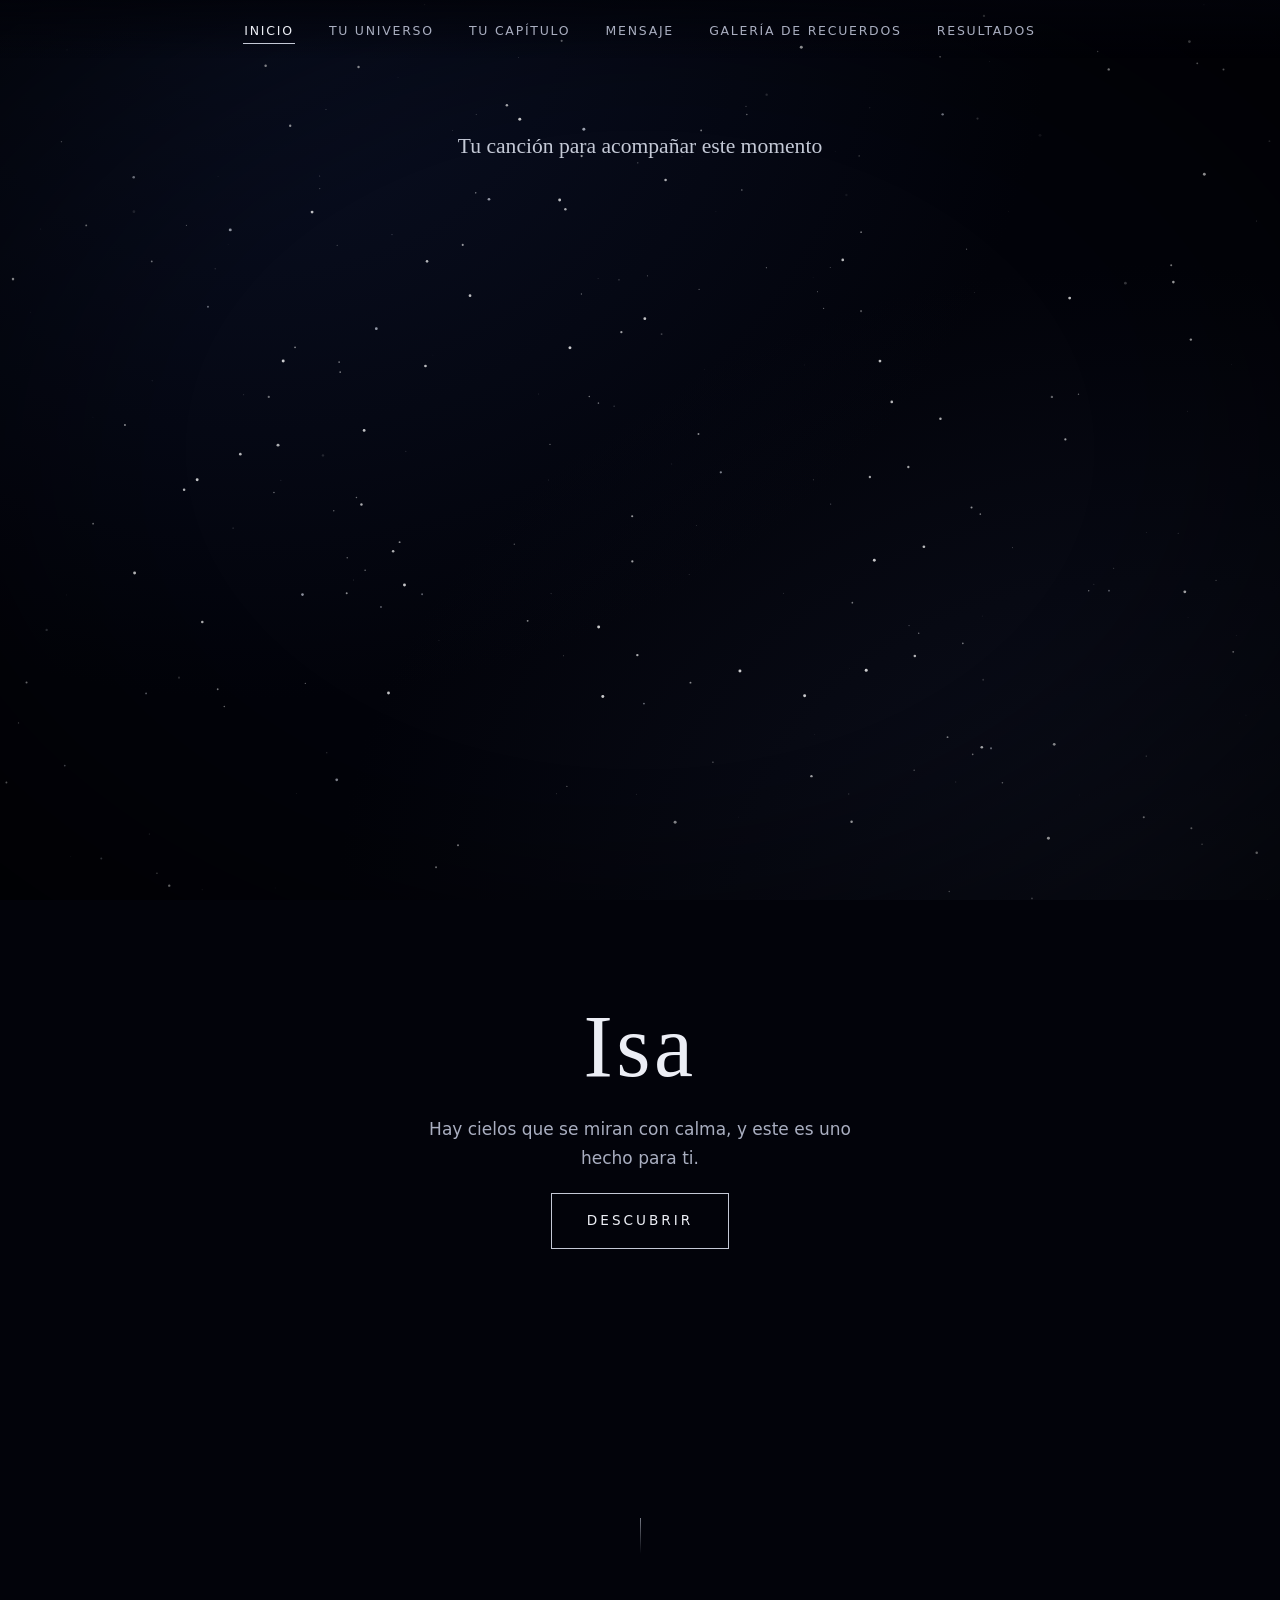
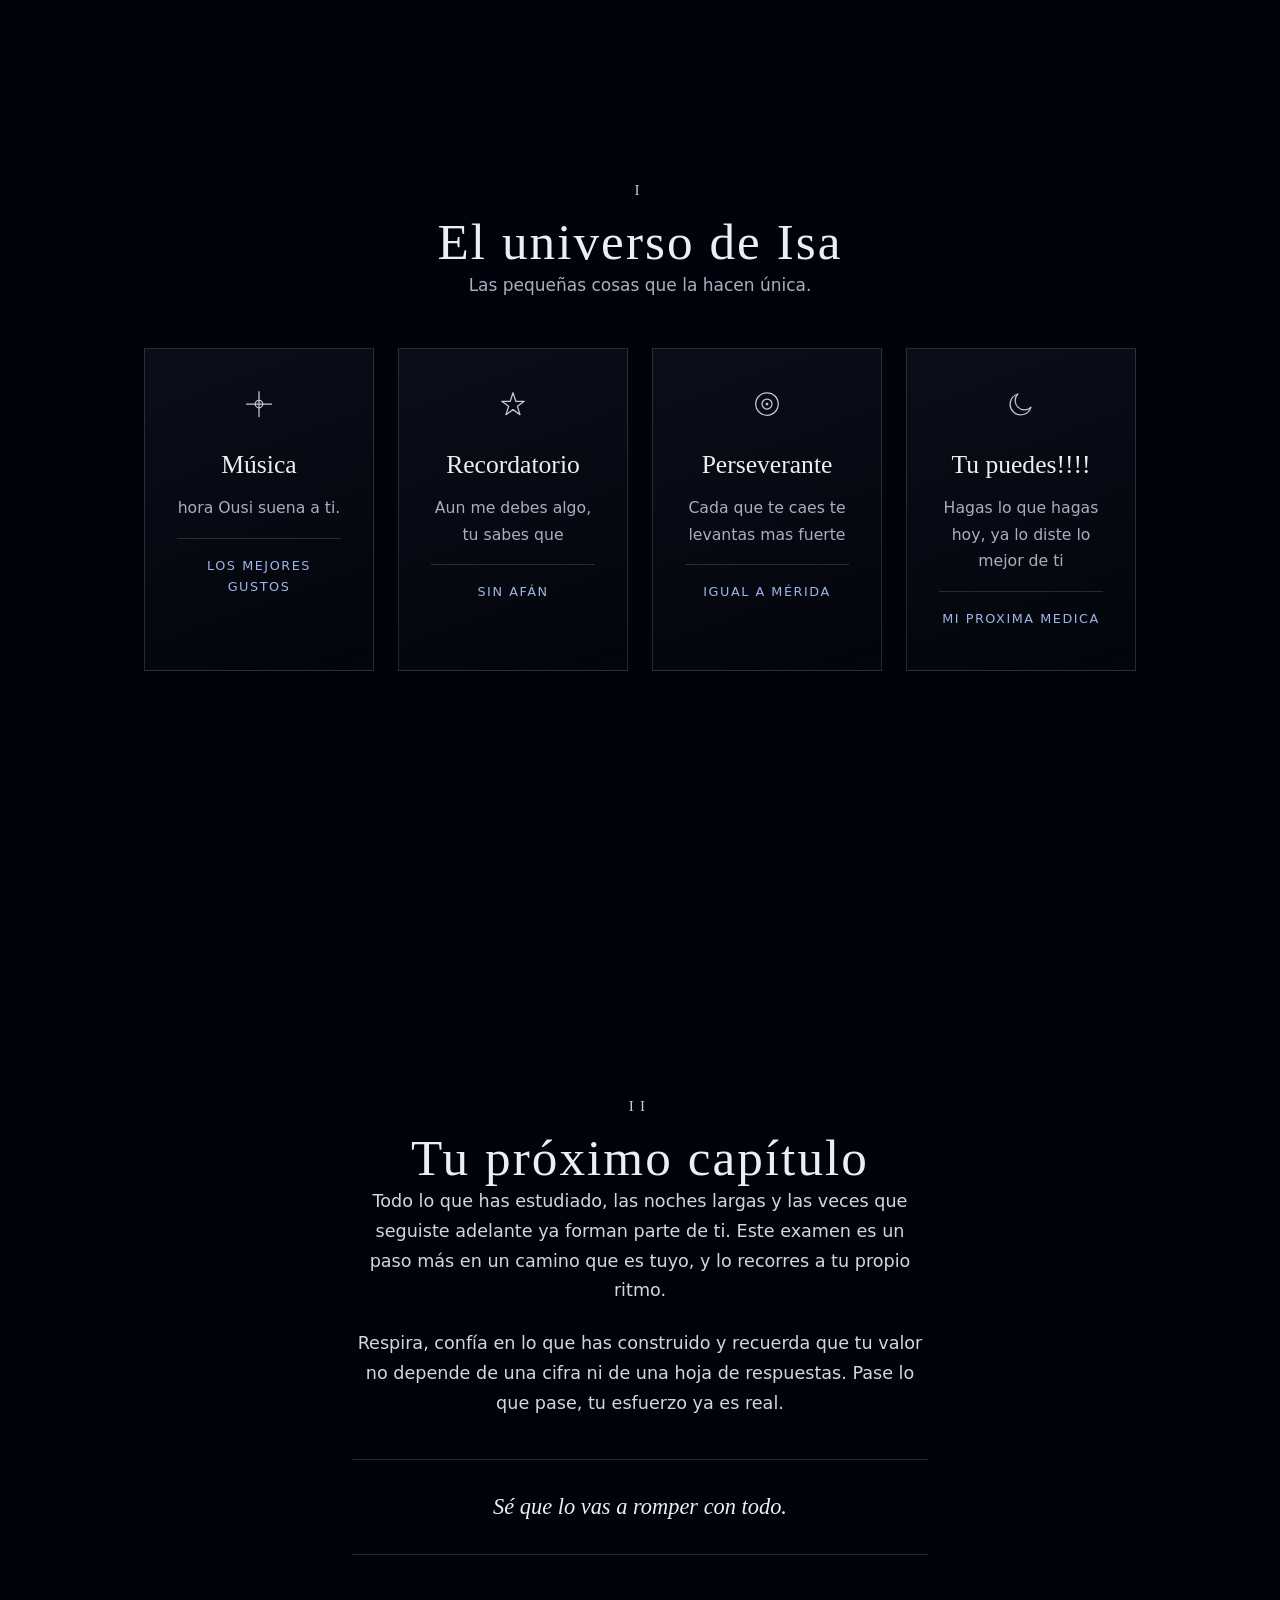
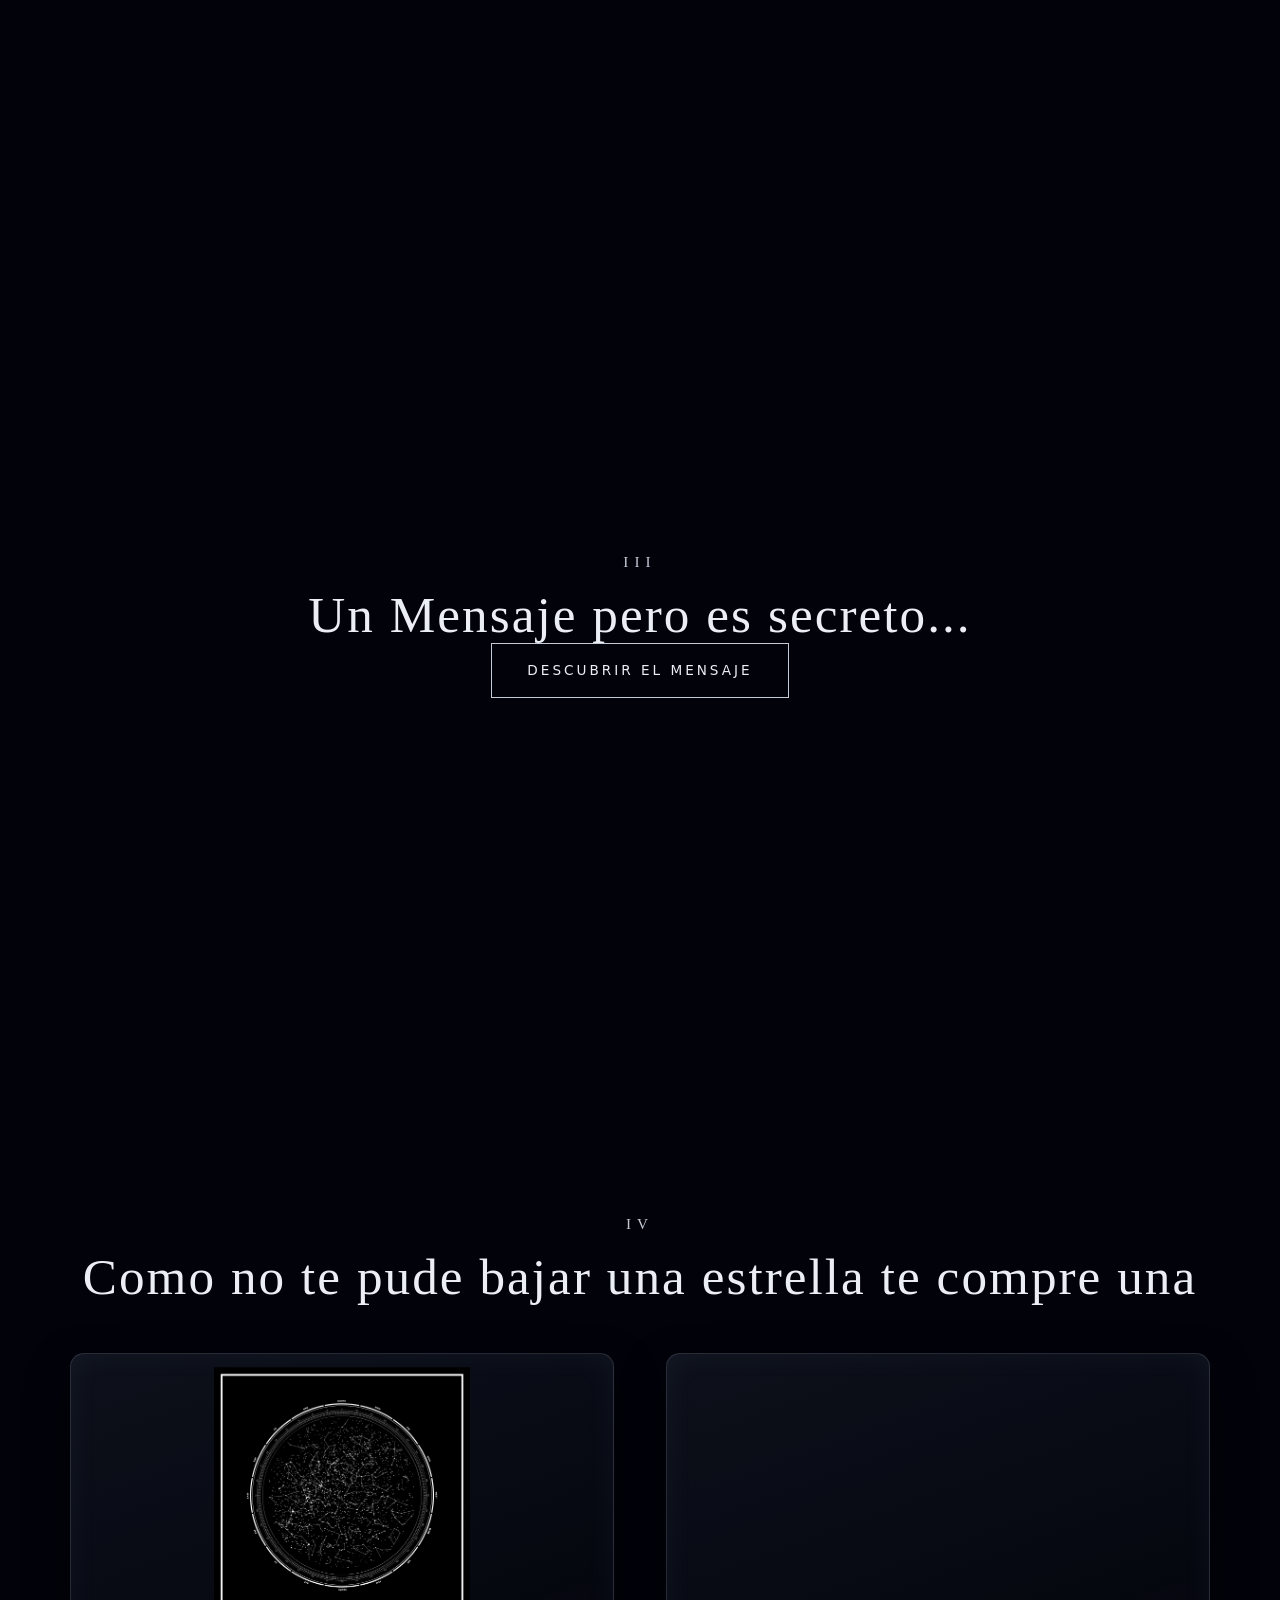
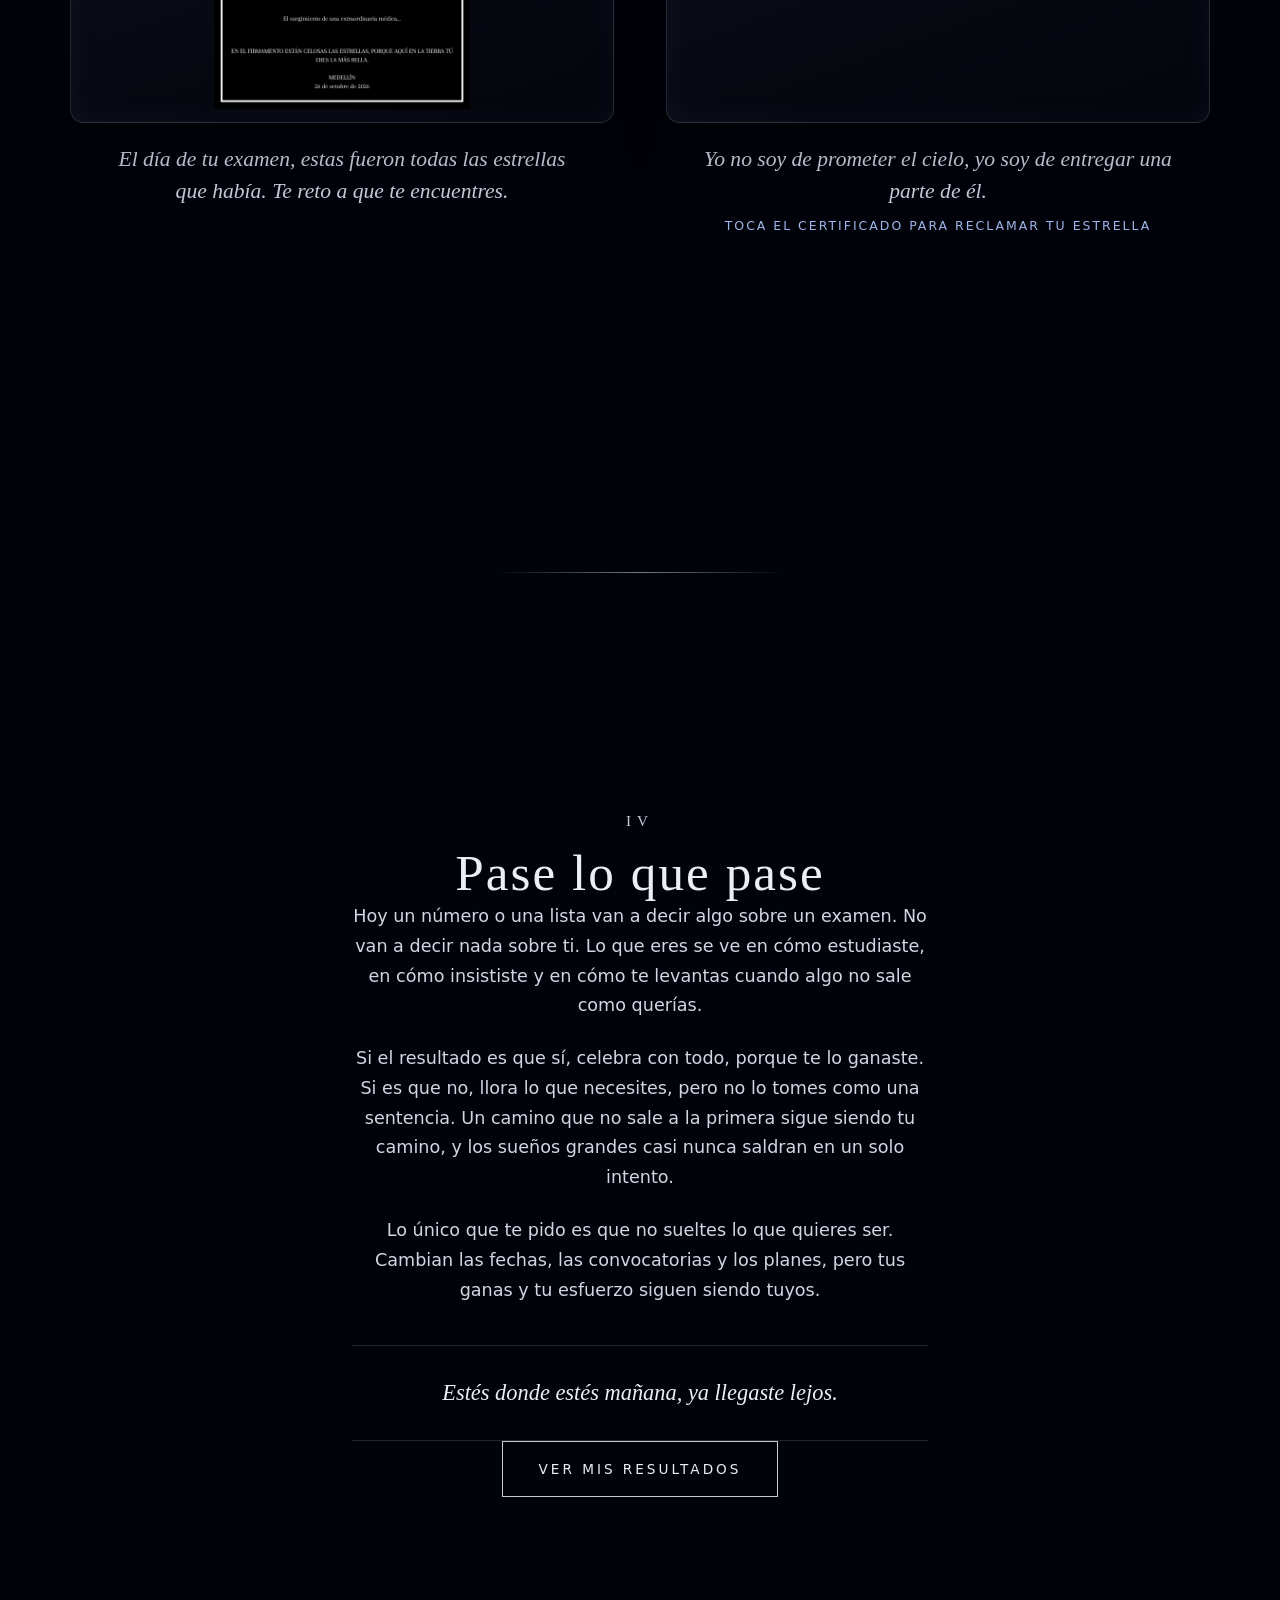
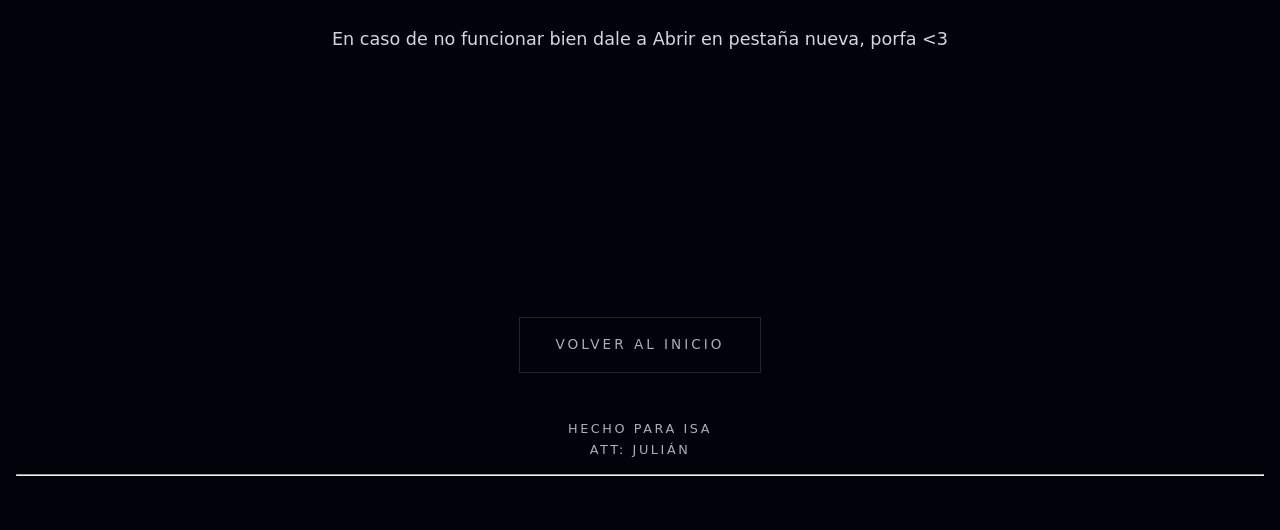
==== Isa Web/index.html @ f88e4ce5 "Fix formatting of meta description tag in index.html" ====
<!DOCTYPE html>
<html lang="es">
<head>
  <meta charset="UTF-8">
  <meta name="viewport" content="width=device-width, initial-scale=1, viewport-fit=cover">
  <meta name="theme-color" content="#03040a">
  <title>Para Isa</title>
  <meta name="description" content="Un pequeño detalle para Isa.">  
  <link rel="preload" as="image" href="isa-artwork.png">
  <link rel="stylesheet" href="styles.css">
</head>
<body class="is-loading">   
  <canvas id="starfield" class="starfield" aria-hidden="true"></canvas>
  <div class="vignette" aria-hidden="true"></div>

  <a class="skip-link" href="#universo">Saltar al contenido</a>

  <nav class="site-nav" aria-label="Secciones">
    <button type="button" class="nav-toggle" id="nav-toggle"
            aria-expanded="false" aria-controls="nav-menu"
            aria-label="Abrir menú de navegación">
      <span class="nav-toggle__bar"></span>
      <span class="nav-toggle__bar"></span>
      <span class="nav-toggle__bar"></span>
    </button>

    <ul class="site-nav__menu" id="nav-menu">
      <li><a href="#inicio">Inicio</a></li>
      <li><a href="#universo">Tu universo</a></li>
      <li><a href="#capitulo">Tu capítulo</a></li>
      <li><a href="#final">Mensaje</a></li>
      <li><a href="#galeria">Galería de Recuerdos</a></li>
      <li><a href="#zona-resultados">Resultados</a></li>
    </ul>
  </nav>

  <main>

    <!-- INICIO = MÚSICA + PORTADA (mismo contenedor para igualar el espacio) -->
    <div class="intro" id="inicio">

      <!-- MÚSICA -->
      <section id="cancion" class="section section--song" aria-labelledby="titulo-cancion">
        <div class="song reveal">
          <h2 id="titulo-cancion" class="song__title">Tu canción para acompañar este momento</h2>
        <iframe data-testid="embed-iframe" style="border-radius:12px" src="https://open.spotify.com/embed/track/03V0FZwKTJhXeW2zVNkyP7?utm_source=generator&theme=0&si=66fdec3d3ea743a2" width="100%" height="352" frameBorder="0" allowfullscreen="" allow="autoplay; clipboard-write; encrypted-media; fullscreen; picture-in-picture" loading="lazy"></iframe>
          <!-- Para cambiar: buscar la canción en Spotify, insertar pista y reemplazar la línea de arriba -->
        </div>
      </section>

      <!-- SECCIÓN 1: PORTADA -->
      <section id="portada" class="section section--cover" aria-labelledby="titulo-portada">
        <div class="cover__inner">
          <h1 id="titulo-portada" class="title reveal" style="--delay:.15s">Isa</h1>
          <p class="lead reveal" style="--delay:.3s">Hay cielos que se miran con calma, y este es uno hecho para ti.</p>
          <button type="button" class="btn btn--primary reveal" style="--delay:.45s" data-scroll-to="#universo">Descubrir</button>
        </div>
        <span class="scroll-hint" aria-hidden="true"></span>
      </section>

    </div><!-- /intro -->

    <!-- SECCIÓN 2: EL UNIVERSO DE ISA (Las flash card con mensajitos) -->
    <section id="universo" class="section" aria-labelledby="titulo-universo">
      <header class="section__header reveal">
        <p class="eyebrow">I</p>
        <h2 id="titulo-universo" class="title title--section">El universo de Isa</h2>
        <p class="lead">Las pequeñas cosas que la hacen única.</p>
      </header>

      <div class="cards">
        <article class="card reveal">
          <svg class="card__icon" viewBox="0 0 24 24" aria-hidden="true"><path d="M12 2v20M2 12h20" /><circle cx="12" cy="12" r="3"/></svg>
          <h3 class="card__title">Música</h3>
          <p class="card__text">hora Ousi suena a ti.</p>
          <p class="card__ref">Los mejores gustos</p>
        </article>
        <article class="card reveal" style="--delay:.1s">
          <svg class="card__icon" viewBox="0 0 24 24" aria-hidden="true"><path d="M12 3l2.2 6.8H21l-5.5 4 2.1 6.7L12 16.5 6.4 20.5l2.1-6.7L3 9.8h6.8z"/></svg>
          <h3 class="card__title">Recordatorio</h3>
          <p class="card__text">Aun me debes algo, tu sabes que </p>
          <p class="card__ref">Sin afán</p>
        </article>
        <article class="card reveal" style="--delay:.2s">
          <svg class="card__icon" viewBox="0 0 24 24" aria-hidden="true"><circle cx="12" cy="12" r="9"/><circle cx="12" cy="12" r="4"/><circle cx="12" cy="12" r=".6"/></svg>
          <h3 class="card__title">Perseverante</h3>
          <p class="card__text">Cada que te caes te levantas mas fuerte</p>
          <p class="card__ref">Igual a Mérida</p>
        </article>
        <article class="card reveal" style="--delay:.3s">
          <svg class="card__icon" viewBox="0 0 24 24" aria-hidden="true"><path d="M20 14.5A8.5 8.5 0 1 1 9.5 4a7 7 0 0 0 10.5 10.5z"/></svg>
          <h3 class="card__title">Tu puedes!!!!</h3>
          <p class="card__text">Hagas lo que hagas hoy, ya lo diste lo mejor de ti</p>
          <p class="card__ref">Mi proxima medica</p>
        </article>
      </div>
    </section>

    <!-- SECCIÓN 3: TU PRÓXIMO CAPÍTULO (Mensajes motivacionales) -->
    <section id="capitulo" class="section" aria-labelledby="titulo-capitulo">
      <div class="chapter">
        <p class="eyebrow reveal">II</p>
        <h2 id="titulo-capitulo" class="title title--section reveal">Tu próximo capítulo</h2>
        <p class="prose reveal">Todo lo que has estudiado, las noches largas y las veces que seguiste adelante ya forman parte de ti. Este examen es un paso más en un camino que es tuyo, y lo recorres a tu propio ritmo.</p>
        <p class="prose reveal">Respira, confía en lo que has construido y recuerda que tu valor no depende de una cifra ni de una hoja de respuestas. Pase lo que pase, tu esfuerzo ya es real.</p>
        <blockquote class="dedication reveal">
          <p>Sé que lo vas a romper con todo.</p>
        </blockquote>
      </div>
    </section>

    <!-- SECCIÓN 4: MENSAJE FINAL (Parte secreta. SOLO AL FINAL) -->
    <section id="final" class="section section--final" aria-labelledby="titulo-final">
      <p class="eyebrow reveal">III</p>
      <h2 id="titulo-final" class="title title--section reveal">Un Mensaje pero es secreto...</h2>

      <button type="button" class="btn btn--primary reveal" id="reveal-btn" aria-expanded="false" aria-controls="final-message">Descubrir el mensaje</button>

      <div id="final-message" class="final-message" role="region" aria-live="polite">
        <div class="final-message__inner">
          <svg class="constellation" viewBox="0 0 200 80" aria-hidden="true"> <!-- Animacion -->
            <polyline points="10,60 50,30 95,45 140,15 190,35" />
            <circle cx="10" cy="60" r="2.2"/><circle cx="50" cy="30" r="2.6"/><circle cx="95" cy="45" r="2"/><circle cx="140" cy="15" r="3"/><circle cx="190" cy="35" r="2.2"/>
          </svg>
          <p class="final-message__text">Confío en ti, hoy y siempre. Ve con calma: el cielo estará aquí cuando regreses.</p>
          <p class="final-message__dedication">Siempre recuerda que Algun día seras mia...</p>

          <!-- BOTÓN DEL CANDADO / PDF -->
          <div class="secret-pdf">
            <button type="button" class="btn btn--glass" id="open-lock">Este sí es el verdadero secreto</button>
          </div>
        </div>
      </div>
    </section>

    <!-- CANDADO DE CORAZÓN -->
<dialog
  class="results-modal lock-modal"
  id="lock-modal"
  aria-labelledby="lock-title"
>
  <div class="results-modal__bar lock-header">
    <p class="lock-title" id="lock-title">
      El día de nuestra primera conversación
      <span>(WhatsApp)</span>
    </p>

    <button
      class="btn btn--ghost"
      type="button"
      id="lock-close"
    >
      Cerrar
    </button>
  </div>

  <form class="lock-body" id="heart-lock-form" novalidate>
    <div class="lock-stage" id="lock-stage">

      <!-- Grillete: sus extremos quedan detrás del corazón -->
      <svg
        class="lock-shackle"
        viewBox="0 -60 200 250"
        aria-hidden="true"
      >
        <defs>
          <linearGradient
            id="shackleGrad"
            x1="0" y1="0"
            x2="1" y2="1"
          >
            <stop offset="0" stop-color="#ffffff"/>
            <stop offset=".5" stop-color="#c4c9d6"/>
            <stop offset="1" stop-color="#8e96ad"/>
          </linearGradient>
        </defs>

     <g class="lock-shackle-motion">
  <path
    fill="none"
    stroke="url(#shackleGrad)"
    stroke-width="9"
    stroke-linecap="round"
    d="M72 14 V-8 a28 28 0 0 1 56 0 V14"
  />

  <path
    fill="none"
    stroke="#ffffff"
    stroke-opacity=".55"
    stroke-width="2"
    stroke-linecap="round"
    d="M76 9 V-8 a24 24 0 0 1 24 -24"
  />
</g>

      <div class="heart-glass"></div>

      <svg
        class="heart-outline"
        viewBox="0 0 200 170"
        aria-hidden="true"
      >
        <defs>
          <linearGradient
            id="heartRim"
            x1="0" y1="0"
            x2="1" y2="1"
          >
            <stop offset="0" stop-color="#fff" stop-opacity=".95"/>
            <stop offset=".45" stop-color="#fff" stop-opacity=".15"/>
            <stop offset=".6" stop-color="#9fb4e8" stop-opacity=".2"/>
            <stop offset="1" stop-color="#fff" stop-opacity=".7"/>
          </linearGradient>
        </defs>

        <path
          d="M100 164 C40 118 6 88 6 56 C6 28 28 8 54 8 C74 8 91 19 100 36 C109 19 126 8 146 8 C172 8 194 28 194 56 C194 88 160 118 100 164Z"
          fill="none"
          stroke="url(#heartRim)"
          stroke-width="1.8"
        />

        <path
          d="M20 50 C20 32 34 20 52 19"
          fill="none"
          stroke="#fff"
          stroke-opacity=".7"
          stroke-width="3"
          stroke-linecap="round"
        />

        <path
          d="M160 100 C148 116 132 130 112 148"
          fill="none"
          stroke="#fff"
          stroke-opacity=".3"
          stroke-width="2"
          stroke-linecap="round"
        />
      </svg>

      <!-- Casillas de la clave dentro del corazón -->
      <div
        class="heart-code"
        id="heart-code"
        role="group"
        aria-label="Clave de cuatro dígitos"
      >
        <input
          type="text"
          inputmode="numeric"
          maxlength="1"
          pattern="[0-9]"
          aria-label="Primer dígito"
          autocomplete="off"
        >
        <input
          type="text"
          inputmode="numeric"
          maxlength="1"
          pattern="[0-9]"
          aria-label="Segundo dígito"
          autocomplete="off"
        >
        <input
          type="text"
          inputmode="numeric"
          maxlength="1"
          pattern="[0-9]"
          aria-label="Tercer dígito"
          autocomplete="off"
        >
        <input
          type="text"
          inputmode="numeric"
          maxlength="1"
          pattern="[0-9]"
          aria-label="Cuarto dígito"
          autocomplete="off"
        >
      </div>
    </div>

    <p
      class="lock-status"
      id="lock-status"
      role="status"
      aria-live="polite"
    >
      Escribe la clave para descubrir el secreto.
    </p>

    <button
      class="btn btn--glass"
      type="submit"
      id="heart-download-button"
    >
      Descargar PDF
    </button>

   <!-- Colocar PDfs -->

    <a
      id="lock-download"
      href="Cincuenta sombras de Grey.pdf"
      download="Cincuenta sombras de Grey.pdf"
      hidden
    ></a>
  </form>
</dialog>

    <!-- SECCIÓN 5: GALERÍA DE RECUERDOS -->
    <section id="galeria" class="section section--galeria" aria-labelledby="titulo-galeria">
      <p class="eyebrow reveal">IV</p>
      <h2 id="titulo-galeria" class="title title--section reveal">
        Como no te pude bajar una estrella te compre una
      </h2>

      <div class="galeria-recuerdos reveal">

        <!-- Mapa estelar, Medellín 26 de Octubre de 2026 -->
        <figure class="recuerdo recuerdo--mapa">
          <div class="recuerdo__marco">
            <img
              class="recuerdo__img recuerdo__img--mapa"
              src="isa-artwork.png"
              width="2060"
              height="1442"
              alt="Mapa estelar para Isa: el cielo de Medellín el 26 de octubre de 2026"
              decoding="async"
            >
          </div>

          <figcaption class="recuerdo__texto">
            El día de tu examen, estas fueron todas las estrellas que había.
            Te reto a que te encuentres.
          </figcaption>
        </figure>

        <!-- Certificado Estelar (Bela Lopez) -->
        <figure class="recuerdo recuerdo--certificado">
          <a
            class="recuerdo__enlace"
            href="https://www.staracle.com/createAccount/claimYourStar.php"
            target="_blank"
            rel="noopener noreferrer"
            aria-label="Abrir el certificado estelar en Staracle"
          >
            <div class="recuerdo__marco">
              <img
                class="recuerdo__img recuerdo__img--certificado"
                src="Certificado Estelar.png"
                width="1800"
                height="1200"
                alt="Certificado Estelar para Bela Lopez. Toca para abrirlo en Staracle"
                decoding="async"
              >
            </div>
          </a>

          <figcaption class="recuerdo__texto">
            Yo no soy de prometer el cielo,
            yo soy de entregar una parte de él.
            <span class="recuerdo__accion">Toca el certificado para reclamar tu estrella</span>
          </figcaption>
        </figure>

      </div><!-- /galeria-recuerdos -->
    </section>

    <!-- SECCIÓN 6: RESULTADOS -->

    <!-- Temporizador, Ni siquiera mirar (no mover por nada en este mundo) -->

    <div id="zona-resultados" class="section">

      <div class="countdown reveal" id="countdown" role="timer" aria-live="off">
        <p class="eyebrow">V</p>
        <h2 class="title title--section">Aún no es tiempo...</h2>
        <p class="prose">Esta parte se abre el 11 de noviembre a las 12:00 a. m.</p>
        <div class="countdown__grid">
          <div><span id="cd-d">--</span><small>días</small></div>
          <div><span id="cd-h">--</span><small>horas</small></div>
          <div><span id="cd-m">--</span><small>min</small></div>
          <div><span id="cd-s">--</span><small>seg</small></div>
        </div>
      </div>

      <div id="bloque-resultados" hidden>

        <!-- Carta -->
        <section id="resultados" class="section" aria-labelledby="titulo-resultados">
          <div class="chapter">
            <p class="eyebrow reveal">IV</p>
            <h2 id="titulo-resultados" class="title title--section reveal">Pase lo que pase</h2>

            <p class="prose reveal">Hoy un número o una lista van a decir algo sobre un examen. No van a decir nada sobre ti. Lo que eres se ve en cómo estudiaste, en cómo insististe y en cómo te levantas cuando algo no sale como querías.</p>
            <p class="prose reveal">Si el resultado es que sí, celebra con todo, porque te lo ganaste. Si es que no, llora lo que necesites, pero no lo tomes como una sentencia. Un camino que no sale a la primera sigue siendo tu camino, y los sueños grandes casi nunca saldran en un solo intento.</p>
            <p class="prose reveal">Lo único que te pido es que no sueltes lo que quieres ser. Cambian las fechas, las convocatorias y los planes, pero tus ganas y tu esfuerzo siguen siendo tuyos.</p>

            <blockquote class="dedication reveal">
              <p>Estés donde estés mañana, ya llegaste lejos.</p>
            </blockquote>

            <!-- BOTON, No mover ni por el HPTA -->

            <button class="btn reveal" type="button" id="open-results">Ver mis resultados</button>

            <dialog class="results-modal" id="results-modal" aria-label="Resultados de admisión UdeA">
              <div class="results-modal__bar">
                <a class="btn btn--ghost" href="https://resultados.udea.edu.co/" target="_blank" rel="noopener noreferrer">Abrir en pestaña nueva</a>
                <button class="btn btn--ghost" type="button" id="close-results">Cerrar</button>
              </div>
              <iframe id="results-frame" title="Resultados de admisión UdeA" referrerpolicy="no-referrer"></iframe>
            </dialog>
          </div>
        </section>

        <div style="display: flex; justify-content: center;">
          <p class="prose reveal">En caso de no funcionar bien dale a Abrir en pestaña nueva, porfa &lt;3 </p>
        </div>

      </div><!-- /bloque-resultados -->
    </div><!-- /zona-resultados -->

    <!-- BOTON FINAL -->
    <div class="volver-inicio">
      <button
        type="button"
        class="btn btn--ghost btn--centrado reveal"
        data-scroll-to="#inicio"
      >
        Volver al inicio
      </button>
    </div>

  </main>

  <!-- Footer -->
  <footer class="site-footer">
    <p>Hecho para Isa <br> ATT: Julián </p>
    <hr>
  </footer>

    </div>
  </dialog>

  <script src="script.js"></script>
</body>
</html>
---- Isa Web/styles.css ----
:root {
  --bg: #02030a;
  --night: #0a1024;
  --slate: #141824;
  --text: #eceef5;
  --muted: #a9aec0;
  --silver: #c4c9d6;  
  --line: rgba(196, 201, 214, .18);
  --accent: #9fb4e8;
  --serif: "Cormorant Garamond", "Playfair Display", Georgia, "Times New Roman", serif;
  --sans: system-ui, -apple-system, "Segoe UI", Roboto, Helvetica, Arial, sans-serif;
  --ease: cubic-bezier(.22, .61, .36, 1);
}

*, *::before, *::after { box-sizing: border-box; }

html { scroll-behavior: smooth; -webkit-text-size-adjust: 100%; }

body {
  margin: 0;
  min-height: 100vh;
  background:
    radial-gradient(ellipse at 20% 0%, var(--night) 0%, transparent 55%),
    radial-gradient(ellipse at 90% 100%, #0c0f1c 0%, transparent 50%),
    var(--bg);
  background-attachment: fixed;
  color: var(--text);
  font-family: var(--sans);
  font-size: 1.0625rem;
  line-height: 1.7;
  overflow-x: hidden;
}

img, svg, iframe { max-width: 100%; }

.starfield {
  position: fixed;
  inset: 0;
  width: 100%;
  height: 100%;
  z-index: 0;
  pointer-events: none;
  opacity: 0;
  transition: opacity 2.5s var(--ease);
}
body.is-ready .starfield { opacity: 1; }

.vignette {
  position: fixed;
  inset: 0;
  z-index: 0;
  pointer-events: none;
  background: radial-gradient(ellipse at center, transparent 50%, rgba(0, 0, 0, .55) 100%);
}

main, .site-nav, .site-footer { position: relative; z-index: 1; }

.skip-link {
  position: absolute;
  left: 1rem;
  top: -4rem;
  z-index: 10;
  background: var(--text);
  color: var(--bg);
  padding: .6rem 1rem;
  border-radius: 4px;
}
.skip-link:focus { top: 1rem; }

/* Navegación */
.site-nav {
  position: fixed;
  top: 0; left: 0; right: 0;
  z-index: 5;
  padding: .9rem 1rem;
  background: linear-gradient(to bottom, rgba(2, 3, 10, .85), transparent);
}
.site-nav ul {
  list-style: none;
  margin: 0; padding: 0;
  display: flex;
  justify-content: center;
  gap: 1.1rem;
  flex-wrap: wrap;
}
.site-nav a {
  color: var(--muted);
  text-decoration: none;
  font-size: .78rem;
  letter-spacing: .14em;
  text-transform: uppercase;
  padding: .35rem .1rem;
  border-bottom: 1px solid transparent;
  transition: color .4s var(--ease), border-color .4s var(--ease);
}
.site-nav a:hover, .site-nav a.is-active { color: var(--text); border-color: var(--silver); }

a:focus-visible, button:focus-visible {
  outline: 2px solid var(--accent);
  outline-offset: 4px;
  border-radius: 2px;
}

/* Secciones */
.section {
  min-height: 100vh;
  padding: 6.5rem 1.5rem;
  display: flex;
  flex-direction: column;
  align-items: center;
  justify-content: center;
  text-align: center;
  position: relative;
}
.section--cover { min-height: 100svh; padding-top: 4.5rem; padding-bottom: 3rem; }
.cover__inner {
  display: flex;
  flex-direction: column;
  align-items: center;
  gap: 1.25rem;
  width: 100%;
  max-width: 34rem;
}
.section--song { min-height: auto; padding-top: 3rem; padding-bottom: 5rem; }

/* Tipografía */
.title {
  font-family: var(--serif);
  font-weight: 400;
  letter-spacing: .04em;
  line-height: 1.1;
  margin: 0;
  font-size: clamp(3rem, 14vw, 5.5rem);
}
.title--section { font-size: clamp(2rem, 8vw, 3.2rem); }
.lead { color: var(--muted); max-width: 28rem; margin: 0; }
.eyebrow {
  font-family: var(--serif);
  color: var(--silver);
  letter-spacing: .4em;
  margin: 0 0 .75rem;
  font-size: .95rem;
}
.section__header { margin-bottom: 3rem; }

/* Arte SVG */
.isa-artwork {
  width: 100%;
  max-width: min(100%, 22rem);
  margin: 0 auto;
  display: flex;
  justify-content: center;
}
.isa-artwork__img {
  display: block;
  width: 100%;
  height: auto;
  max-height: 42svh;
  object-fit: contain;
}
.isa-artwork__placeholder {
  margin: 0;
  padding: 2rem 1rem;
  border: 1px dashed var(--line);
  color: var(--muted);
  font-size: .85rem;
  width: 100%;
}
.isa-artwork.is-missing .isa-artwork__img { display: none; }

/* Botones */
.btn {
  font: inherit;
  font-size: .85rem;
  letter-spacing: .22em;
  text-transform: uppercase;
  cursor: pointer;
  color: var(--text);
  background: transparent;
  border: 1px solid var(--silver);
  padding: .95rem 2.2rem;
  min-height: 48px;
  transition: background .5s var(--ease), color .5s var(--ease), border-color .5s var(--ease), opacity .6s var(--ease), transform .6s var(--ease);
}
.btn:hover { background: var(--text); color: var(--bg); }
.btn--ghost { border-color: var(--line); color: var(--muted); margin-top: 3.5rem; }
.btn.is-hidden { opacity: 0; pointer-events: none; transform: translateY(6px); position: absolute; visibility: hidden; }

.results-modal {
  width: min(92vw, 70rem);
  height: 85vh;
  padding: 0;
  border: 1px solid var(--line);
  background: var(--slate);
  color: var(--text);
}
.results-modal::backdrop { background: rgba(2, 3, 10, .8); }
.results-modal[open] { display: flex; flex-direction: column; }
.results-modal__bar {
  display: flex;
  justify-content: space-between;
  gap: 1rem;
  padding: .75rem 1rem;
  border-bottom: 1px solid var(--line);
}
.results-modal__bar .btn--ghost { margin-top: 0; padding: .6rem 1.2rem; font-size: .7rem; }
.results-modal iframe { flex: 1; width: 100%; border: 0; background: #fff; }

a.btn {
  display: inline-flex;
  align-items: center;
  justify-content: center;
  text-decoration: none;
}

/* Tarjetas */
.cards {
  display: grid;
  grid-template-columns: 1fr;
  gap: 1.25rem;
  width: 100%;
  max-width: 62rem;
}
.card {
  border: 1px solid var(--line);
  background: linear-gradient(160deg, rgba(20, 24, 36, .55), rgba(5, 7, 15, .5));
  padding: 2rem 1.5rem;
  text-align: center;
  transition: border-color .5s var(--ease), transform .5s var(--ease);
}
.card:hover { border-color: rgba(196, 201, 214, .4); }
.card__icon {
  width: 30px; height: 30px;
  fill: none;
  stroke: var(--silver);
  stroke-width: 1;
  stroke-linecap: round;
  stroke-linejoin: round;
  margin-bottom: 1rem;
}
.card__title { font-family: var(--serif); font-weight: 400; font-size: 1.6rem; margin: 0 0 .5rem; }
.card__text { color: var(--muted); margin: 0 0 1rem; font-size: .98rem; }
.card__ref {
  margin: 0;
  padding-top: 1rem;
  border-top: 1px solid var(--line);
  color: var(--accent);
  font-size: .8rem;
  letter-spacing: .12em;
  text-transform: uppercase;
}

/* Capítulo */
.chapter { max-width: 36rem; }
.prose { color: #d3d6e2; font-size: 1.1rem; margin: 0 0 1.4rem; }
.dedication {
  margin: 2.5rem 0 0;
  padding: 1.75rem 1.25rem;
  border-top: 1px solid var(--line);
  border-bottom: 1px solid var(--line);
  font-family: var(--serif);
  font-style: italic;
  font-size: 1.4rem;
  color: var(--text);
}
.dedication p { margin: 0; }

/* Canción */
.song { width: 100%; max-width: 28rem; }
.song__title {
  font-family: var(--serif);
  font-weight: 400;
  font-size: 1.35rem;
  color: var(--silver);
  margin: 0 0 1.25rem;
}
.song__player { width: 100%; overflow: hidden; border-radius: 12px; }
.song__player iframe { display: block; width: 100%; border: 0; }
.song__placeholder {
  border: 1px dashed var(--line);
  color: var(--muted);
  padding: 1.5rem 1rem;
  font-size: .85rem;
  margin: 0;
}

/* Mensaje final */
.final-message {
  display: grid;
  grid-template-rows: 0fr;
  opacity: 0;
  transition: grid-template-rows 1.2s var(--ease), opacity 1.6s var(--ease);
  width: 100%;
  max-width: 32rem;
}
.final-message__inner { overflow: hidden; min-height: 0; }
.final-message.is-open { grid-template-rows: 1fr; opacity: 1; }
.final-message__text {
  font-family: var(--serif);
  font-size: clamp(1.5rem, 6vw, 2.1rem);
  line-height: 1.35;
  margin: 1.5rem 0 1rem;
}
.final-message__dedication { color: var(--accent); margin: 0; font-size: .95rem; }
.constellation { width: 11rem; margin-top: 1rem; fill: var(--text); stroke: var(--silver); stroke-width: .6; opacity: .85; }
.constellation polyline { fill: none; stroke-dasharray: 400; stroke-dashoffset: 400; }
.final-message.is-open .constellation polyline { animation: draw 3s var(--ease) .4s forwards; }
.constellation circle { stroke: none; opacity: 0; }
.final-message.is-open .constellation circle { animation: fade 1.2s var(--ease) forwards; }
.final-message.is-open .constellation circle:nth-of-type(2) { animation-delay: .5s; }
.final-message.is-open .constellation circle:nth-of-type(3) { animation-delay: 1s; }
.final-message.is-open .constellation circle:nth-of-type(4) { animation-delay: 1.5s; }
.final-message.is-open .constellation circle:nth-of-type(5) { animation-delay: 2s; }
@keyframes draw { to { stroke-dashoffset: 0; } }
@keyframes fade { to { opacity: 1; } }

.site-footer { text-align: center; padding: 2rem 1rem 3rem; color: var(--muted); font-size: .8rem; letter-spacing: .2em; text-transform: uppercase; }

.scroll-hint {
  position: absolute;
  bottom: 1.2rem;
  left: 50%;
  width: 1px;
  height: 36px;
  background: linear-gradient(to bottom, var(--silver), transparent);
  opacity: .6;
}

/* Aparición progresiva */
.js .reveal {
  opacity: 0;
  transform: translateY(18px);
  transition: opacity 1.1s var(--ease) var(--delay, 0s), transform 1.1s var(--ease) var(--delay, 0s);
}
.js .reveal.is-visible { opacity: 1; transform: none; }

/* Sin JS: el panel final queda visible */
html:not(.js) .final-message { grid-template-rows: 1fr; opacity: 1; }
html:not(.js) #reveal-btn { display: none; }

@media (min-width: 40rem) {
  .site-nav ul { gap: 2rem; }
  .cards { grid-template-columns: repeat(2, 1fr); gap: 1.5rem; }
  .card { padding: 2.5rem 2rem; }
  .section { padding: 8rem 2rem; }
}
@media (min-width: 64rem) {
  .cards { grid-template-columns: repeat(4, 1fr); }
}
@media (max-width: 22rem) {
  .site-nav a { font-size: .68rem; letter-spacing: .08em; }
}

@media (prefers-reduced-motion: reduce) {
  html { scroll-behavior: auto; }
  *, *::before, *::after {
    animation-duration: .01ms !important;
    animation-delay: 0s !important;
    transition-duration: .01ms !important;
    transition-delay: 0s !important;
  }
  .starfield { transition: none; }
}

[hidden] { display: none !important; }

.countdown { text-align: center; padding: 3rem 1rem; }
.countdown__grid {
  display: flex; justify-content: center; gap: 1rem;
  flex-wrap: wrap; margin-top: 1.5rem;
}
.countdown__grid div {
  min-width: 70px; padding: .8rem 1rem; border-radius: 12px;
  border: 1px solid rgba(196, 201, 214, .3);
  background: rgba(255, 255, 255, .04);
}
.countdown__grid span { display: block; font-size: 2rem; font-variant-numeric: tabular-nums; }
.countdown__grid small { opacity: .7; }

#zona-resultados {
  width: 100%;
  margin-top: clamp(6rem, 22vh, 14rem);   /* separación con la sección III */
  padding-top: clamp(4rem, 12vh, 8rem);   /* aire antes del contenido */
  position: relative;
}

/* Línea separadora con brillo, centrada */
#zona-resultados::before {
  content: "";
  position: absolute;
  top: 0;
  left: 50%;
  width: min(60%, 18rem);
  height: 1px;
  transform: translateX(-50%);
  background: linear-gradient(to right, transparent, var(--silver), transparent);
  opacity: .6;
}

/* Botón hamburguesa: oculto en PC */
.nav-toggle {
  display: none;
  flex-direction: column;
  justify-content: center;
  gap: 5px;
  width: 44px;
  height: 44px;
  padding: 10px;
  background: transparent;
  border: 1px solid var(--line);
  border-radius: 8px;
  cursor: pointer;
}

.nav-toggle__bar {
  display: block;
  width: 100%;
  height: 2px;
  background: var(--text);
  border-radius: 2px;
  transition: transform .3s var(--ease), opacity .3s var(--ease);
}

/* Animación a X cuando está abierto */
.nav-toggle[aria-expanded="true"] .nav-toggle__bar:nth-child(1) {
  transform: translateY(7px) rotate(45deg);
}
.nav-toggle[aria-expanded="true"] .nav-toggle__bar:nth-child(2) {
  opacity: 0;
}
.nav-toggle[aria-expanded="true"] .nav-toggle__bar:nth-child(3) {
  transform: translateY(-7px) rotate(-45deg);
}

/* Solo en móvil: ocultar menú y mostrar botón */
@media (max-width: 39.99rem) {
  .nav-toggle {
    display: flex;
    position: fixed;
    top: .8rem;
    right: .8rem;
    z-index: 6;
  }

  .site-nav__menu {
    position: fixed;
    top: 0;
    left: 0;
    right: 0;
    z-index: 5;
    flex-direction: column;
    align-items: center;
    gap: 1.2rem;
    padding: 4.5rem 1.5rem 2rem;
    background: rgba(2, 3, 10, .95);
    border-bottom: 1px solid var(--line);
    transform: translateY(-100%);
    transition: transform .4s var(--ease);
  }

  .site-nav__menu.is-open {
    transform: translateY(0);
  }
}

/* Galería de recuerdos */

.galeria-recuerdos {
  width: 100%;
  max-width: 72rem;
  margin-top: 3rem;
  display: grid;
  grid-template-columns: 1fr;
  gap: 3rem;
  align-items: start;
}

.recuerdo {
  margin: 0;
  display: flex;
  flex-direction: column;
  align-items: center;
  gap: 1.25rem;
}

.recuerdo__marco {
  width: 100%;
  max-width: 34rem;
  padding: .8rem;
  border: 1px solid var(--line);
  border-radius: 14px;
  background:
    linear-gradient(160deg, rgba(20, 24, 36, .65), rgba(5, 7, 15, .45));
  box-shadow:
    0 18px 45px rgba(0, 0, 0, .35),
    inset 0 0 30px rgba(159, 180, 232, .06);
  overflow: hidden;
  position: relative;
}

.recuerdo__img {
  display: block;
  width: 100%;
  height: auto;
  object-fit: contain;
  border-radius: 8px;
  transform: scale(1.02);
  opacity: 0;
  filter: brightness(.75) saturate(.85);
  transition:
    transform 1.4s var(--ease),
    opacity 1.4s var(--ease),
    filter 1.4s var(--ease);
}

.recuerdo.is-visible .recuerdo__img {
  opacity: 1;
  transform: scale(1);
  filter: brightness(1) saturate(1);
}

.recuerdo--mapa .recuerdo__img {
  max-height: min(52svh, 30rem);
}

.recuerdo--certificado .recuerdo__img {
  max-height: min(52svh, 30rem);
}

.recuerdo__texto {
  margin: 0;
  max-width: 30rem;
  font-family: var(--serif);
  font-style: italic;
  font-size: clamp(1.05rem, 3.4vw, 1.35rem);
  line-height: 1.5;
  color: var(--silver);
  opacity: 0;
  transform: translateY(14px);
  transition:
    opacity 1.2s var(--ease) .35s,
    transform 1.2s var(--ease) .35s;
}

.recuerdo.is-visible .recuerdo__texto {
  opacity: 1;
  transform: none;
}

/* Brillo suave que recorre el marco */
.recuerdo__marco::after {
  content: "";
  position: absolute;
  inset: -40%;
  background: linear-gradient(
    115deg,
    transparent 42%,
    rgba(196, 201, 214, .16) 50%,
    transparent 58%
  );
  transform: translateX(-70%);
  pointer-events: none;
}

.recuerdo.is-visible .recuerdo__marco::after {
  animation: brilloRecuerdo 3.4s var(--ease) .5s forwards;
}

@keyframes brilloRecuerdo {
  to {
    transform: translateX(70%);
  }
}

/* Pequeño movimiento flotante, como si estuviera en el cielo */
.recuerdo__marco {
  animation: flotarRecuerdo 7s ease-in-out infinite alternate;
}

.recuerdo--certificado .recuerdo__marco {
  animation-delay: 1.2s;
}

@keyframes flotarRecuerdo {
  from {
    transform: translateY(0);
  }
  to {
    transform: translateY(-8px);
  }
}

/* En pantallas grandes: una al lado de la otra */
@media (min-width: 64rem) {
  .galeria-recuerdos {
    grid-template-columns: repeat(2, minmax(0, 1fr));
    gap: 2.5rem;
  }

  .recuerdo--mapa .recuerdo__img,
  .recuerdo--certificado .recuerdo__img {
    max-height: 38svh;
  }
}

/* Accesibilidad: sin movimiento si el usuario lo prefiere */
@media (prefers-reduced-motion: reduce) {
  .recuerdo__img,
  .recuerdo__texto {
    opacity: 1;
    transform: none;
    filter: none;
  }

  .recuerdo__marco {
    animation: none;
  }

  .recuerdo__marco::after {
    animation: none;
    display: none;
  }
}
.recuerdo__enlace {
  display: block;
  width: 100%;
  max-width: 34rem;
  text-decoration: none;
  border-radius: 14px;
  outline-offset: 6px;
}

.recuerdo__enlace:focus-visible {
  outline: 2px solid var(--accent);
}

.recuerdo__enlace:hover .recuerdo__marco {
  border-color: rgba(196, 201, 214, .55);
  box-shadow:
    0 22px 60px rgba(0, 0, 0, .45),
    0 0 35px rgba(159, 180, 232, .18);
}

.recuerdo__enlace:hover .recuerdo__img {
  transform: scale(1.03);
}

.recuerdo__accion {
  display: block;
  margin-top: .6rem;
  font-family: var(--sans);
  font-style: normal;
  font-size: .78rem;
  letter-spacing: .16em;
  text-transform: uppercase;
  color: var(--accent);
}
.volver-inicio {
  width: 100%;
  display: flex;
  justify-content: center;
  margin-top: 3.5rem;

  /* ===== Espaciado uniforme entre secciones =====
   Misma regla que portada → universo: 3rem abajo + padding-top de la siguiente */
.section { min-height: auto; padding-bottom: 3rem; }
.intro {
  min-height: 100svh;
  display: flex;
  flex-direction: column;
  justify-content: center;
}
.intro .section--song { padding-bottom: 3rem; }
.intro .section--cover {
  min-height: auto;
  padding-top: 6.5rem;
  padding-bottom: 3rem;
}
#resultados { padding-bottom: 4rem; }
@media (min-width: 40rem) {
  .intro .section--cover { padding-top: 8rem; }
}
/* Anula el espaciado viejo */
#zona-resultados { margin-top: 0; padding-top: 0; }
#zona-resultados::before { display: none; }

/* Que el menú fijo no tape el título al navegar */
section[id], .intro { scroll-margin-top: 0; }

/* ===== Candado de corazón (liquid glass) ===== */
.secret-pdf { margin-top: 2.5rem; display: flex; justify-content: center; }

.btn--glass {
  border-color: rgba(196, 201, 214, .35);
  background: rgba(255, 255, 255, .05);
  backdrop-filter: blur(10px) saturate(140%);
  -webkit-backdrop-filter: blur(10px) saturate(140%);
  box-shadow: inset 0 1px 0 rgba(255, 255, 255, .18), 0 8px 24px rgba(0, 0, 0, .3);
  border-radius: 999px;
  letter-spacing: .16em;
  font-size: .75rem;
}
.btn--glass:hover { background: rgba(236, 238, 245, .9); color: var(--bg); }

/* Modal: reutiliza .results-modal (mismo estilo que el de la UdeA) */
.lock-modal { width: min(92vw, 34rem); height: min(85dvh, 44rem); }
.lock-modal[open] { display: flex; flex-direction: column; }
.lock-modal .results-modal__bar { align-items: center; }
.lock-title {
  margin: 0;
  font-family: var(--serif);
  font-size: clamp(1rem, 4vw, 1.2rem);
  line-height: 1.25;
  color: var(--text);
  text-align: left;
}

.lock-body {
  flex: 1;
  min-height: 0;
  display: flex;
  flex-direction: column;
  align-items: center;
  justify-content: center;
  gap: 1rem;
  padding: 1rem;
  overflow: hidden;
  background:
    radial-gradient(circle at 25% 28%, rgba(159, 180, 232, .38), transparent 45%),
    radial-gradient(circle at 78% 72%, rgba(196, 150, 230, .26), transparent 48%),
    radial-gradient(circle at 60% 20%, rgba(120, 200, 230, .16), transparent 40%),
    var(--slate);
}

/* Escenario: se mide con cqw respecto a su ancho */
.lock-stage {
  position: relative;
  width: min(78vw, 19rem, 42dvh);
  aspect-ratio: 200 / 250;
  container-type: inline-size;
  flex: none;
}
.lock-stage::before {
  content: "";
  position: absolute; left: 10%; right: 10%; top: 40%; bottom: 0;
  background: radial-gradient(ellipse at center, rgba(159, 180, 232, .28), transparent 70%);
  filter: blur(18px);
  transition: opacity 1s var(--ease);
}

.lock-shackle { position: absolute; inset: 0; width: 100%; height: 100%; overflow: visible; }
.sh { fill: none; transform-origin: 128px 30px; transition: transform .9s var(--ease); }

.heart-glass {
  position: absolute; left: 0; top: 24%; width: 100%; height: 68%;
  clip-path: url(#heartClip);
  -webkit-clip-path: url(#heartClip);
  background:
    linear-gradient(150deg, rgba(255, 255, 255, .36), rgba(159, 180, 232, .10) 45%, rgba(255, 255, 255, .05) 60%, rgba(255, 255, 255, .20));
  backdrop-filter: blur(14px) saturate(170%) brightness(1.12);
  -webkit-backdrop-filter: blur(14px) saturate(170%) brightness(1.12);
}
.heart-outline {
  position: absolute; left: 0; top: 24%; width: 100%; height: 68%;
  overflow: visible; pointer-events: none;
}

/* Ruedas */
.wheels {
  position: absolute; left: 50%; top: 47%;
  transform: translate(-50%, -50%);
  display: flex; gap: 2cqw;
}
.wheel {
  width: 15cqw;
  display: flex; flex-direction: column; align-items: center;
  border-radius: 5cqw;
  background: rgba(255, 255, 255, .10);
  border: 1px solid rgba(255, 255, 255, .35);
  box-shadow: inset 0 1px 0 rgba(255, 255, 255, .4), 0 6px 14px rgba(0, 0, 0, .25);
  overflow: hidden;
}
.wheel__btn {
  width: 100%; height: 11cqw; min-height: 34px;
  display: grid; place-items: center;
  background: transparent; border: 0; color: #fff;
  cursor: pointer; touch-action: manipulation;
  -webkit-tap-highlight-color: transparent;
}
.wheel__btn svg { width: 6cqw; height: 6cqw; fill: none; stroke: currentColor; stroke-width: 2.6; stroke-linecap: round; stroke-linejoin: round; }
.wheel__btn:hover { background: rgba(255, 255, 255, .14); }
.wheel__btn:active { background: rgba(255, 255, 255, .26); }
.wheel__window {
  width: 100%; height: 17cqw;
  display: grid; place-items: center; overflow: hidden;
  font-family: var(--serif); font-size: 10cqw; line-height: 1;
  font-variant-numeric: tabular-nums;
  background: rgba(2, 3, 10, .28);
  border-block: 1px solid rgba(255, 255, 255, .22);
  touch-action: none; cursor: ns-resize; user-select: none;
  -webkit-user-select: none;
}
.wheel__window:focus-visible { outline: 2px solid var(--accent); outline-offset: -2px; }
.wheel__digit.roll-up { animation: rollUp .22s var(--ease); }
.wheel__digit.roll-down { animation: rollDown .22s var(--ease); }
@keyframes rollUp { from { transform: translateY(70%); opacity: 0; } }
@keyframes rollDown { from { transform: translateY(-70%); opacity: 0; } }

.lock-status { margin: 0; min-height: 1.5em; font-size: .85rem; color: var(--muted); text-align: center; }
.lock-status.is-ok { color: var(--accent); }

/* Estado abierto */
.lock-stage.is-open .sh { transform: translateY(-14px) rotate(32deg); }
.lock-stage.is-open .heart-glass { animation: heartGlow 1.6s var(--ease); }
.lock-stage.is-open::before { opacity: 1.6; }
@keyframes heartGlow {
  40% { filter: brightness(1.5) drop-shadow(0 0 12px #9fb4e8); transform: scale(1.04); }
}
.lock-stage.is-open .wheel { border-color: rgba(159, 180, 232, .8); }
}

/* ===== Ajustes del candado: tamaño, clave y encabezado ===== */

/* Título centrado independientemente del ancho de Cerrar */
#lock-modal .lock-header {
  display: grid;
  grid-template-columns: 5.5rem minmax(0, 1fr) 5.5rem;
  align-items: center;
  gap: .5rem;
  padding: 1rem .8rem;
}

#lock-modal .lock-title {
  grid-column: 2;
  margin: 0;
  padding: 0;
  max-width: none;
  border: 0;
  border-radius: 0;
  background: none;

  color: #eef3ff;
  text-align: center;
  font-family: var(--serif);
  font-size: clamp(1.1rem, 3.4vw, 1.4rem);
  font-weight: 600;
  line-height: 1.3;
  letter-spacing: .025em;

  text-shadow:
    0 0 7px rgba(159, 180, 232, .4),
    0 0 20px rgba(159, 180, 232, .18);
}

#lock-modal .lock-title span {
  display: block;
  margin-top: .25rem;
  color: #c9d7f5;
  font-size: .8em;
  font-weight: 400;
}

#lock-modal #lock-close {
  grid-column: 3;
  justify-self: end;
  margin: 0;
}

#lock-modal .lock-body {
  margin: 0;
  gap: 1.25rem;
  overflow-y: auto;
}

/* Exactamente la mitad de las medidas anteriores */
#lock-modal .lock-stage {
  width: min(39vw, 9.5rem, 21dvh);
  aspect-ratio: 200 / 250;
  container-type: inline-size;
  flex: none;
  isolation: isolate;
}

/* Baja el grillete para integrarlo en el cuerpo */
#lock-modal .lock-shackle {
  top: 12%;
  left: 0;
  width: 100%;
  height: 100%;
  z-index: 0;
  pointer-events: none;
}

#lock-modal .lock-shackle-motion {
  transform-box: view-box;
  transform-origin: 128px 28px;
  transition: transform .85s var(--ease);
}

/* El corazón tapa los extremos del grillete */
#lock-modal .heart-glass {
  z-index: 1;
}

#lock-modal .heart-outline {
  z-index: 2;
}

/* Casillas inspiradas en el contador */
#lock-modal .heart-code {
  position: absolute;
  top: 49%;
  left: 50%;
  z-index: 3;
  transform: translate(-50%, -50%);

  width: 69%;
  display: grid;
  grid-template-columns: repeat(4, minmax(0, 1fr));
  gap: 2cqw;
}

#lock-modal .heart-code input {
  box-sizing: border-box;
  width: 100%;
  min-width: 0;
  height: 24cqw;
  margin: 0;
  padding: 0;

  border: 1px solid rgba(196, 201, 214, .4);
  border-radius: 4cqw;
  background: rgba(255, 255, 255, .07);

  color: var(--text);
  font-family: var(--sans);
  font-size: 16px;
  line-height: normal;
  font-variant-numeric: tabular-nums;
  text-align: center;
  caret-color: var(--accent);

  box-shadow: inset 0 1px 0 rgba(255, 255, 255, .12);

  transition:
    border-color .25s ease,
    background .25s ease,
    box-shadow .25s ease;
}

#lock-modal .heart-code input:focus {
  outline: none;
  border-color: #c6d7ff;
  background: rgba(159, 180, 232, .17);
  box-shadow:
    0 0 0 2px rgba(159, 180, 232, .18),
    0 0 10px rgba(159, 180, 232, .15);
}

#lock-modal .heart-code input[aria-invalid="true"] {
  border-color: rgba(239, 157, 171, .85);
}

#lock-modal .lock-status {
  max-width: 26rem;
  margin: 0;
  text-align: center;
}

#lock-modal .lock-status.is-error {
  color: #efb0bc;
}

#lock-modal .lock-status.is-ok {
  color: #c8dcff;
}

#lock-modal .lock-stage.is-open .lock-shackle-motion {
  transform: translateY(-10px) rotate(28deg);
}

#lock-modal .lock-stage.is-open .heart-code input {
  border-color: rgba(182, 211, 255, .7);
}

#lock-modal #heart-download-button:disabled {
  cursor: wait;
  opacity: .65;
}

#lock-modal [hidden] {
  display: none !important;
}

/* Más espacio para el título en móvil */
@media (max-width: 30rem) {
  #lock-modal .lock-header {
    grid-template-columns: 1fr;
    justify-items: center;
    gap: .75rem;
  }

  #lock-modal .lock-title,
  #lock-modal #lock-close {
    grid-column: 1;
    justify-self: center;
  }
}

@media (prefers-reduced-motion: reduce) {
  #lock-modal .lock-shackle-motion {
    transition: none;
  }

  #lock-modal .heart-glass {
    animation: none;
  }
}
/* =====================================================
   CANDADO: composición unificada dentro del modal
   ===================================================== */

/* Modal cerrado: no debe aparecer por reglas anteriores */
#lock-modal:not([open]) {
  display: none;
}

#lock-modal {
  box-sizing: border-box;
  width: min(92vw, 58rem);
  max-width: 92vw;

  height: 85vh;
  height: 85dvh;
  max-height: 92vh;
  max-height: 92dvh;

  margin: auto;
  padding: 0;

  border: 1px solid var(--line);
  background: var(--slate);
  color: var(--text);
  overflow: hidden;
}

#lock-modal[open] {
  display: flex;
  flex-direction: column;
}

/* Encabezado: título centrado y Cerrar a la derecha */
#lock-modal .lock-header {
  box-sizing: border-box;
  flex: 0 0 auto;

  display: grid;
  grid-template-columns: 6rem minmax(0, 1fr) 6rem;
  align-items: center;
  gap: .5rem;

  padding: .9rem 1rem;
  border-bottom: 1px solid var(--line);
}

#lock-modal .lock-title {
  grid-column: 2;

  margin: 0;
  padding: 0;
  max-width: none;

  border: 0;
  background: none;
  text-align: center;

  color: #eef3ff;
  font-family: var(--serif);
  font-size: clamp(1.1rem, 2vw, 1.5rem);
  font-weight: 600;
  line-height: 1.25;

  text-shadow:
    0 0 7px rgba(159, 180, 232, .4),
    0 0 20px rgba(159, 180, 232, .18);
}

#lock-modal .lock-title span {
  display: block;
  margin-top: .2rem;
  color: #c9d7f5;
  font-size: .8em;
  font-weight: 400;
}

#lock-modal #lock-close {
  position: static;
  grid-column: 3;
  justify-self: end;

  width: auto;
  height: auto;
  margin: 0;
  padding: .6rem .8rem;

  border-radius: 0;
  font-size: .7rem;
}

/* Contenido: candado, explicación y botón en una columna */
#lock-modal .lock-body {
  box-sizing: border-box;
  flex: 1 1 auto;
  min-height: 0;
  width: 100%;
  margin: 0;
  padding: 1rem;

  display: flex;
  flex-direction: column;
  align-items: center;
  justify-content: center;
  gap: .85rem;

  overflow: hidden;

  background:
    radial-gradient(
      ellipse at 35% 35%,
      rgba(159, 180, 232, .22),
      transparent 55%
    ),
    radial-gradient(
      ellipse at 70% 65%,
      rgba(196, 150, 230, .14),
      transparent 55%
    ),
    var(--slate);
}

/* Una única caja de referencia para TODO el candado */
#lock-modal .lock-stage {
  position: relative;
  display: block;
  flex: 0 0 auto;

  width: min(15rem, 30vh);
  width: min(15rem, 30dvh);
  height: auto;
  aspect-ratio: 200 / 250;

  margin: 0;
  padding: 0;

  container-type: inline-size;
  isolation: isolate;
}

/* Resplandor detrás del conjunto */
#lock-modal .lock-stage::before {
  content: "";
  position: absolute;
  inset: 20% 0 0;
  z-index: -1;

  background: radial-gradient(
    ellipse at center,
    rgba(159, 180, 232, .2),
    transparent 70%
  );

  filter: blur(14px);
  pointer-events: none;
}

/* Grillete: el SVG comparte las medidas del escenario.
   Sus extremos entran detrás del corazón. */
#lock-modal .lock-stage > .lock-shackle {
  position: absolute;
  inset: 0;

  display: block;
  width: 100%;
  height: 100%;
  max-width: none;
  margin: 0;

  z-index: 0;
  overflow: visible;
  pointer-events: none;
}

#lock-modal .lock-shackle-motion {
  transform-box: view-box;
  transform-origin: 128px 28px;
  transform: none;
  transition: transform .85s var(--ease);
}

/* Cuerpo de cristal */
#lock-modal .lock-stage > .heart-glass {
  position: absolute;
  inset: auto;

  left: 0;
  top: 24%;
  width: 100%;
  height: 68%;
  margin: 0;

  z-index: 1;

  clip-path: url(#heartClip);
  -webkit-clip-path: url(#heartClip);

  background: linear-gradient(
    150deg,
    rgba(255, 255, 255, .34),
    rgba(159, 180, 232, .12) 45%,
    rgba(255, 255, 255, .06) 60%,
    rgba(255, 255, 255, .22)
  );

  backdrop-filter: blur(14px) saturate(160%);
  -webkit-backdrop-filter: blur(14px) saturate(160%);

  pointer-events: none;
}

/* Borde: ocupa exactamente el mismo lugar que el cristal */
#lock-modal .lock-stage > .heart-outline {
  position: absolute;
  inset: auto;

  left: 0;
  top: 24%;
  width: 100%;
  height: 68%;
  max-width: none;
  margin: 0;

  display: block;
  z-index: 2;
  overflow: visible;
  pointer-events: none;
}

/* Las casillas quedan DENTRO del corazón */
#lock-modal .lock-stage > .heart-code {
  position: absolute;
  inset: auto;

  left: 50%;
  top: 48%;
  transform: translate(-50%, -50%);

  width: 68%;
  height: auto;
  margin: 0;
  padding: 0;

  display: grid;
  grid-template-columns: repeat(4, minmax(0, 1fr));
  gap: 4px;

  z-index: 3;
}

/* Recuadros con el aspecto del contador */
#lock-modal .heart-code input {
  box-sizing: border-box;
  display: block;

  width: 100%;
  min-width: 0;
  max-width: 100%;
  height: 40px;

  margin: 0;
  padding: 0;

  border: 1px solid rgba(196, 201, 214, .4);
  border-radius: 8px;
  background: rgba(255, 255, 255, .07);

  color: var(--text);
  font-family: var(--sans);
  font-size: 16px;
  font-variant-numeric: tabular-nums;
  text-align: center;
  line-height: normal;

  caret-color: var(--accent);
  box-shadow: inset 0 1px 0 rgba(255, 255, 255, .12);
}

#lock-modal .heart-code input:focus {
  outline: none;
  border-color: #c6d7ff;
  background: rgba(159, 180, 232, .17);

  box-shadow:
    0 0 0 2px rgba(159, 180, 232, .18),
    0 0 10px rgba(159, 180, 232, .15);
}

#lock-modal .heart-code input[aria-invalid="true"] {
  border-color: #ef9dab;
}

/* Mensaje y botón: siempre fuera del corazón y centrados */
#lock-modal .lock-status {
  flex: 0 0 auto;
  width: 100%;
  max-width: 28rem;
  min-height: 0;
  margin: 0;

  color: var(--muted);
  font-size: .9rem;
  line-height: 1.4;
  text-align: center;
}

#lock-modal .lock-status.is-error {
  color: #efb0bc;
}

#lock-modal .lock-status.is-ok {
  color: #c8dcff;
}

#lock-modal #heart-download-button {
  flex: 0 0 auto;
  align-self: center;

  width: auto;
  max-width: 100%;
  min-height: 46px;
  margin: 0;
  padding: .75rem 1.4rem;

  font-size: .75rem;
  text-align: center;
}

/* Apertura */
#lock-modal .lock-stage.is-open .lock-shackle-motion {
  transform: translateY(-10px) rotate(28deg);
}

#lock-modal .lock-stage.is-open .heart-code input {
  border-color: rgba(182, 211, 255, .75);
}

#lock-modal [hidden] {
  display: none !important;
}

/* Móvil: se permite scroll si falta altura */
@media (max-width: 40rem) {
  #lock-modal .lock-header {
    grid-template-columns: minmax(0, 1fr) auto;
    gap: .75rem;
    padding: .85rem;
  }

  #lock-modal .lock-title {
    grid-column: 1 / -1;
  }

  #lock-modal #lock-close {
    grid-column: 1 / -1;
    justify-self: center;
  }

  #lock-modal .lock-body {
    justify-content: flex-start;
    overflow-y: auto;
    padding: 1.25rem 1rem;
  }

  #lock-modal .lock-stage {
    width: min(55vw, 13rem);
  }
}

/* PC con poca altura: composición más compacta */
@media (min-width: 40.01rem) and (max-height: 650px) {
  #lock-modal .lock-header {
    padding-top: .5rem;
    padding-bottom: .5rem;
  }

  #lock-modal .lock-body {
    gap: .5rem;
    padding: .6rem;
  }

  #lock-modal .lock-stage {
    width: min(11rem, 25dvh);
  }

  #lock-modal .lock-title {
    font-size: 1.1rem;
  }

  #lock-modal .lock-status {
    font-size: .8rem;
  }
}

@media (prefers-reduced-motion: reduce) {
  #lock-modal .lock-shackle-motion {
    transition: none;
  }
}
/* ===== Acabado final: corazón sin fondo ===== */

/* Azul oscuro uniforme en todo el modal */
#lock-modal,
#lock-modal .lock-header,
#lock-modal .lock-body {
  background: #0a1024;
  background-image: none;
}

/* Quita el cristal de relleno, conservando el contorno */
#lock-modal .lock-stage > .heart-glass {
  display: none;
}

/* Quita el halo que había detrás del corazón */
#lock-modal .lock-stage::before {
  display: none;
}

/* Conserva el borde y los reflejos, sin fondo propio */
#lock-modal .lock-stage > .heart-outline {
  background: transparent;
  filter: none;
}

/* Mantiene el grillete alineado con la composición */
#lock-modal .lock-stage > .lock-shackle {
  inset: 0;
  width: 100%;
  height: 100%;
}

/* Punto de giro ajustado a la nueva longitud */
#lock-modal .lock-shackle-motion {
  transform-origin: 128px 14px;
}
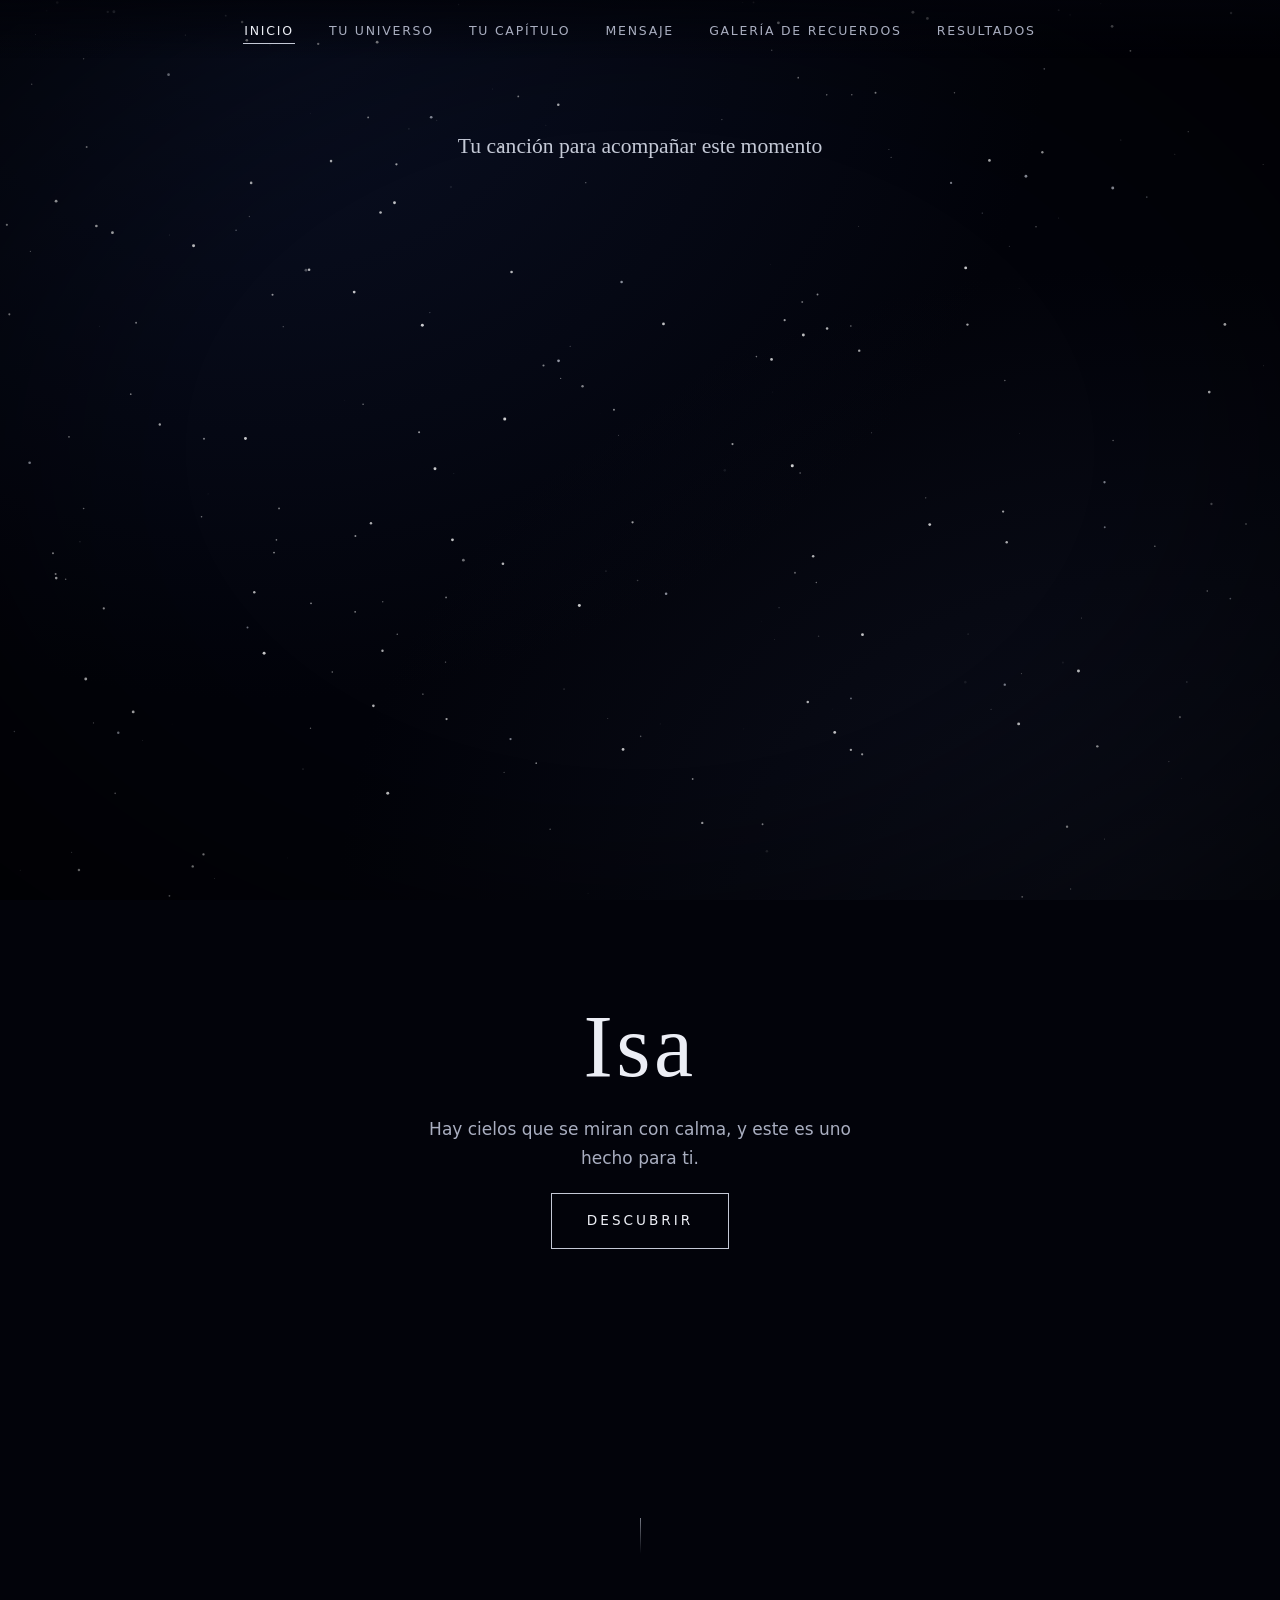
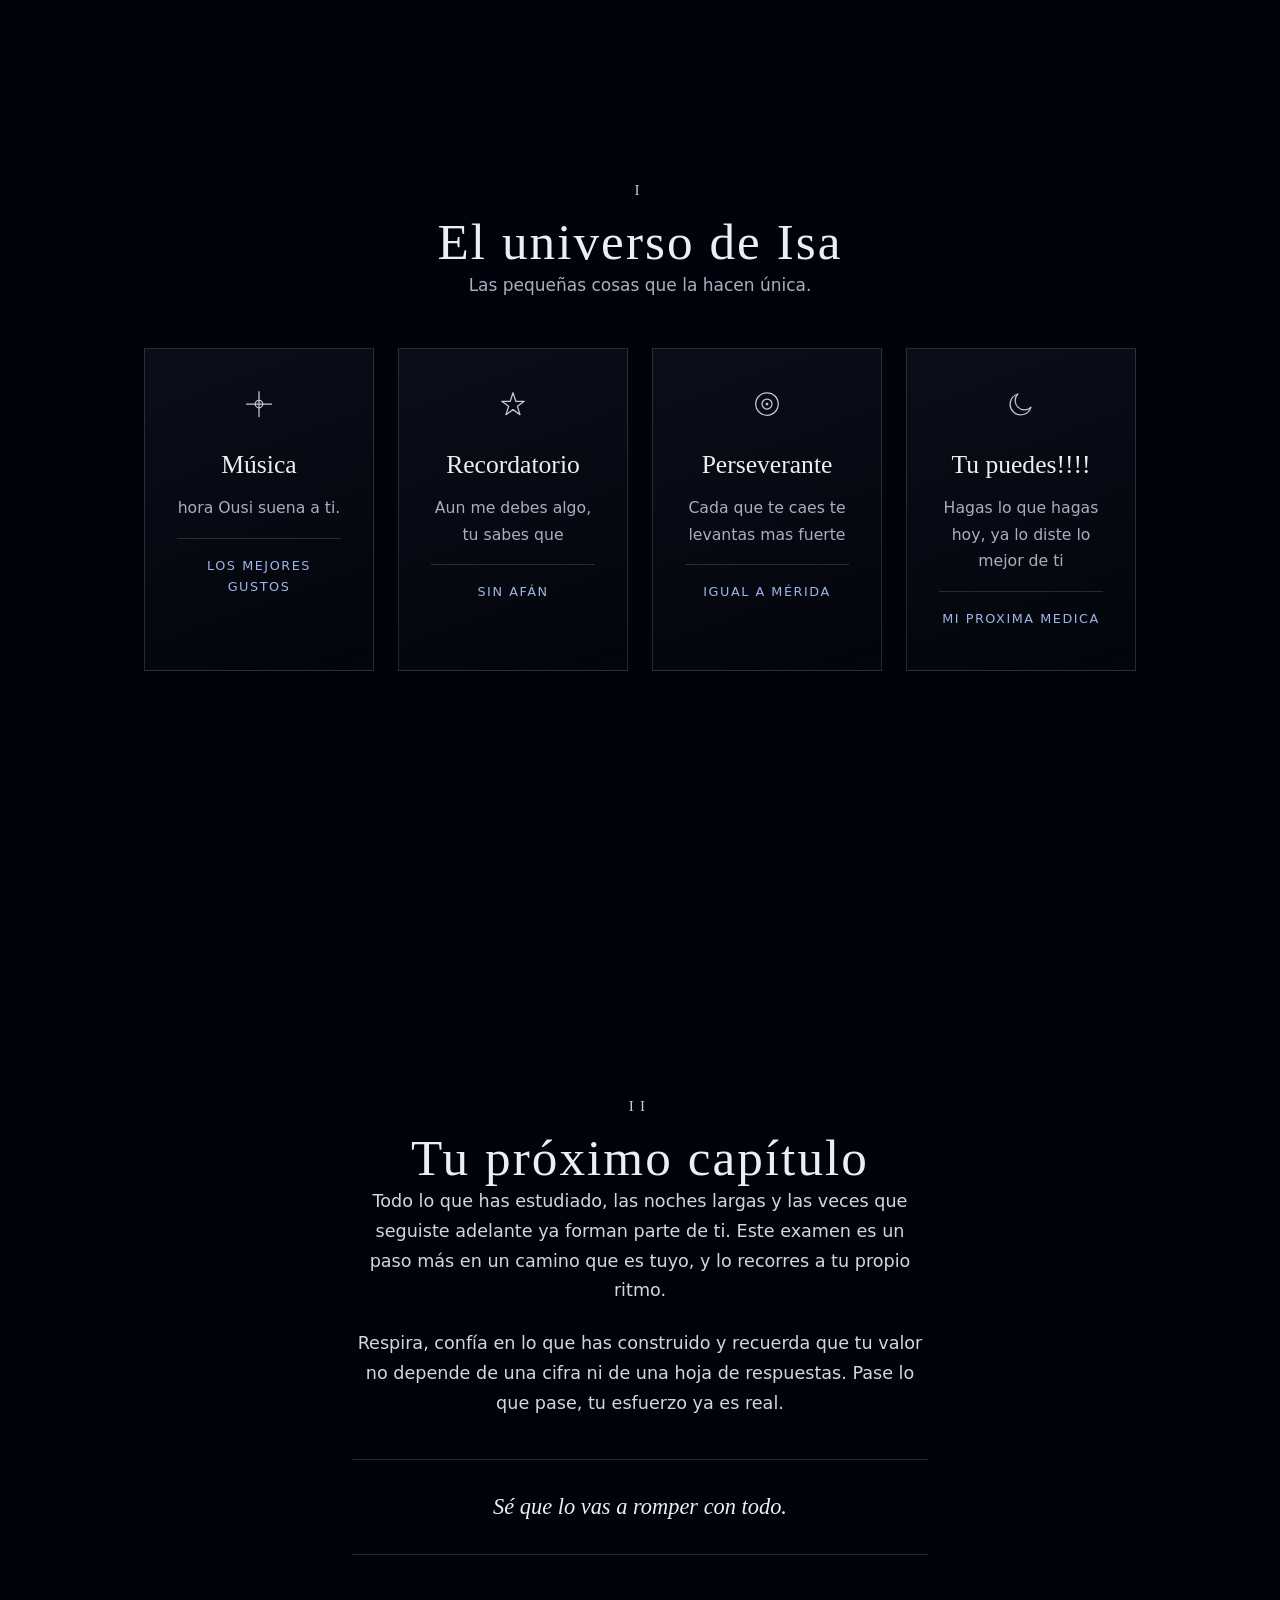
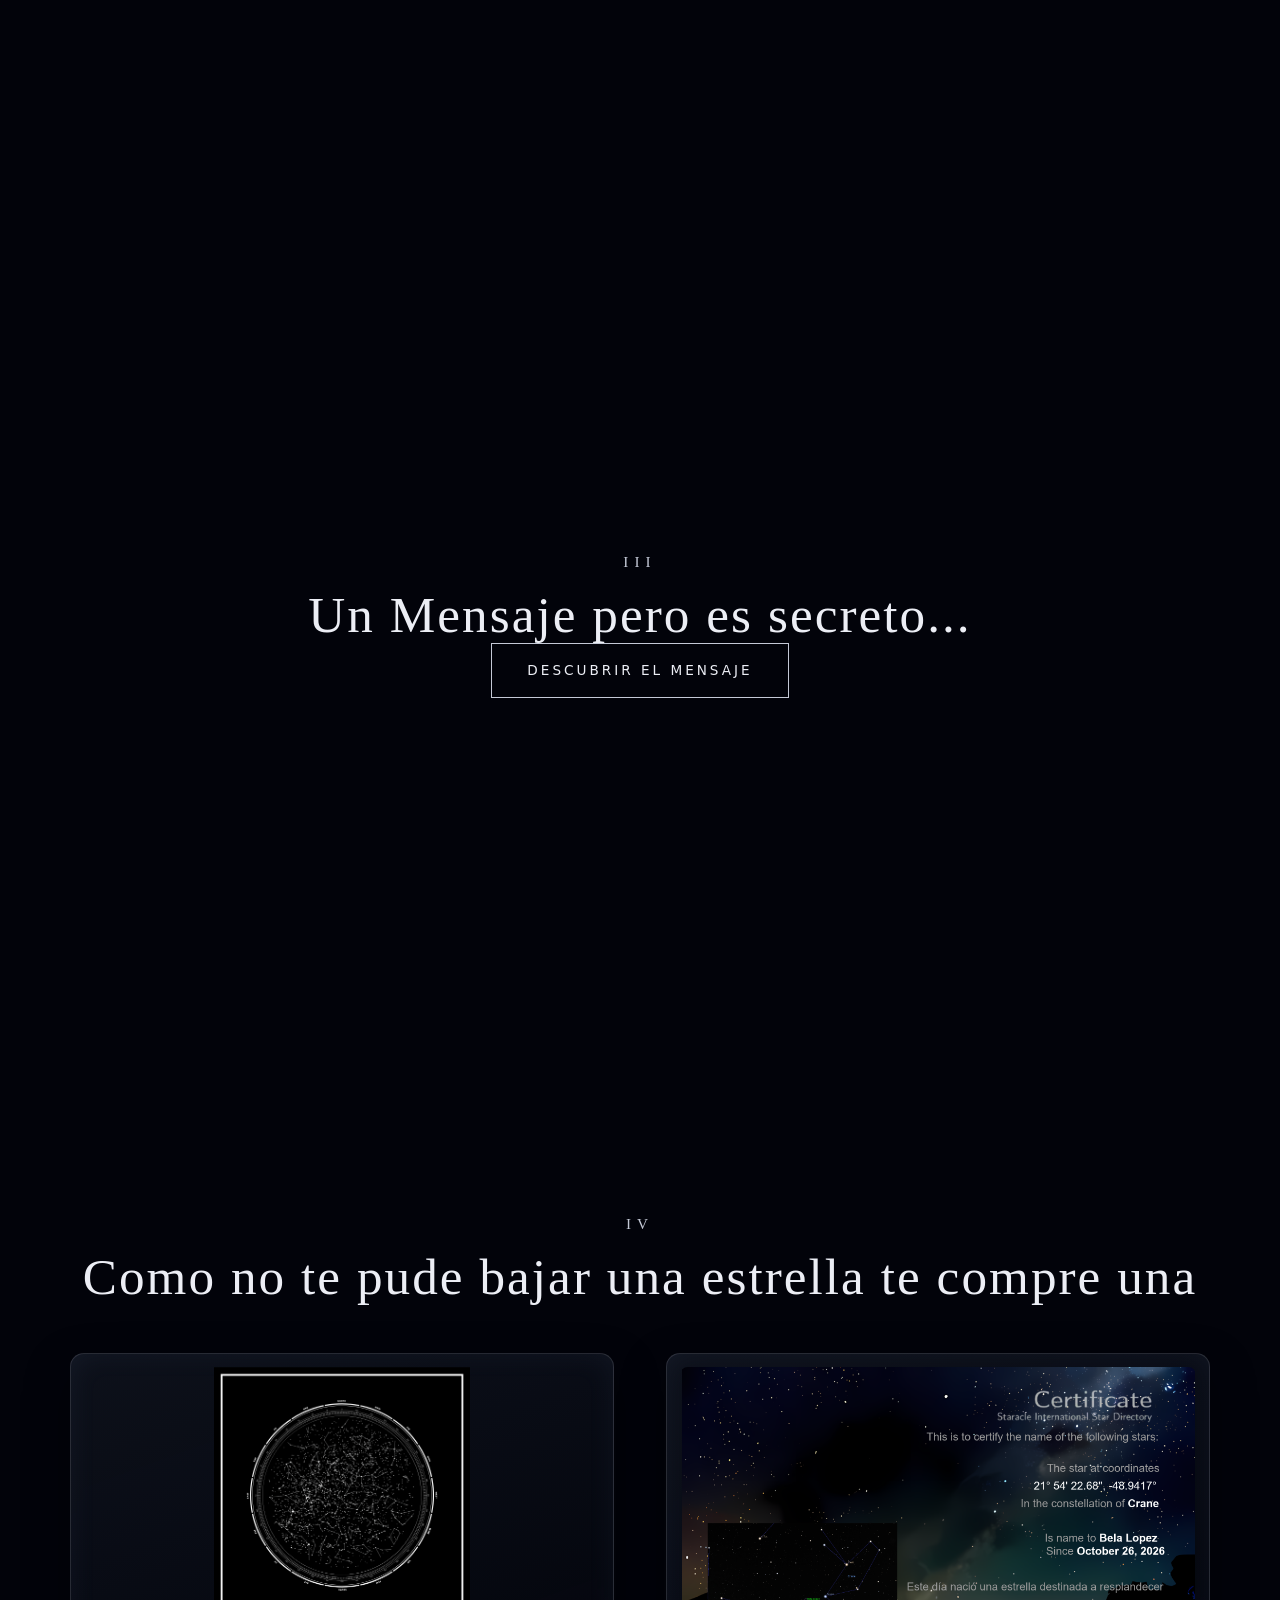
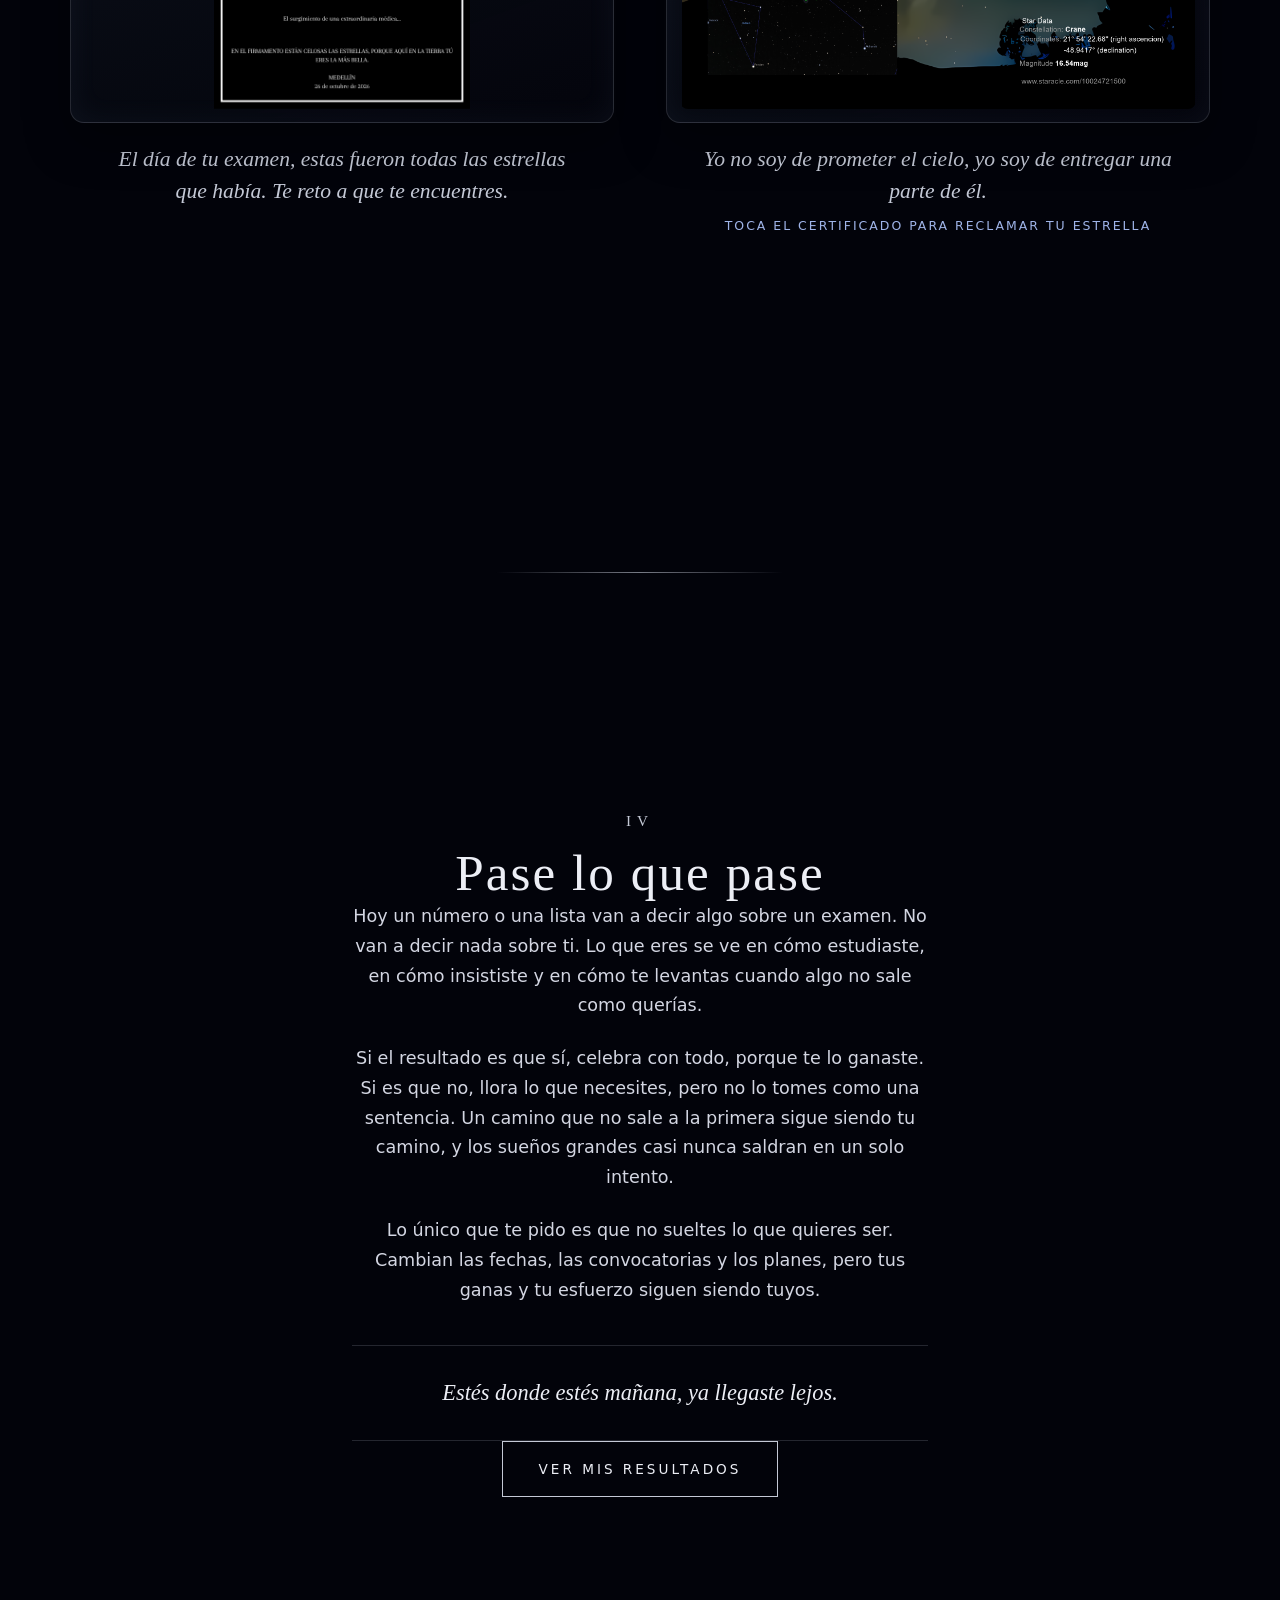
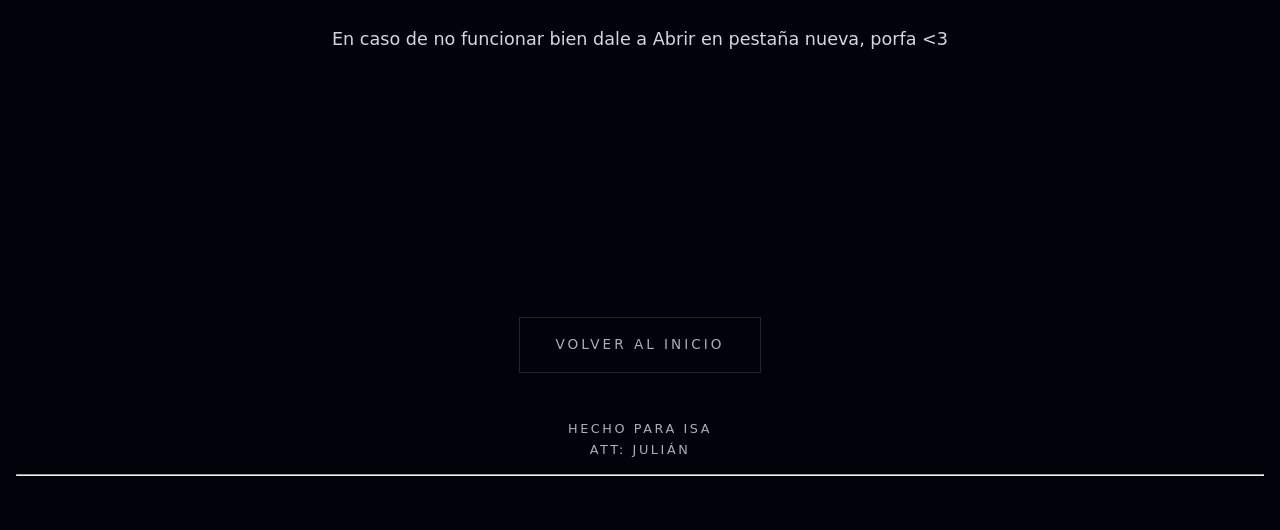
==== commit cfbcfd1c: "Update Spotify iframe to new track" ====
--- a/Isa Web/index.html
+++ b/Isa Web/index.html
@@ -43,7 +43,7 @@
       <section id="cancion" class="section section--song" aria-labelledby="titulo-cancion">
         <div class="song reveal">
           <h2 id="titulo-cancion" class="song__title">Tu canción para acompañar este momento</h2>
-        <iframe data-testid="embed-iframe" style="border-radius:12px" src="https://open.spotify.com/embed/track/03V0FZwKTJhXeW2zVNkyP7?utm_source=generator&theme=0&si=66fdec3d3ea743a2" width="100%" height="352" frameBorder="0" allowfullscreen="" allow="autoplay; clipboard-write; encrypted-media; fullscreen; picture-in-picture" loading="lazy"></iframe>
+        <iframe data-testid="embed-iframe" style="border-radius:12px" src="https://open.spotify.com/embed/track/0Imc5xRXd0eV9Ln55M1kz6?utm_source=generator&si=4b446f00c5cb4fb2" width="100%" height="352" frameBorder="0" allowfullscreen="" allow="autoplay; clipboard-write; encrypted-media; fullscreen; picture-in-picture" loading="lazy"></iframe>
           <!-- Para cambiar: buscar la canción en Spotify, insertar pista y reemplazar la línea de arriba -->
         </div>
       </section>
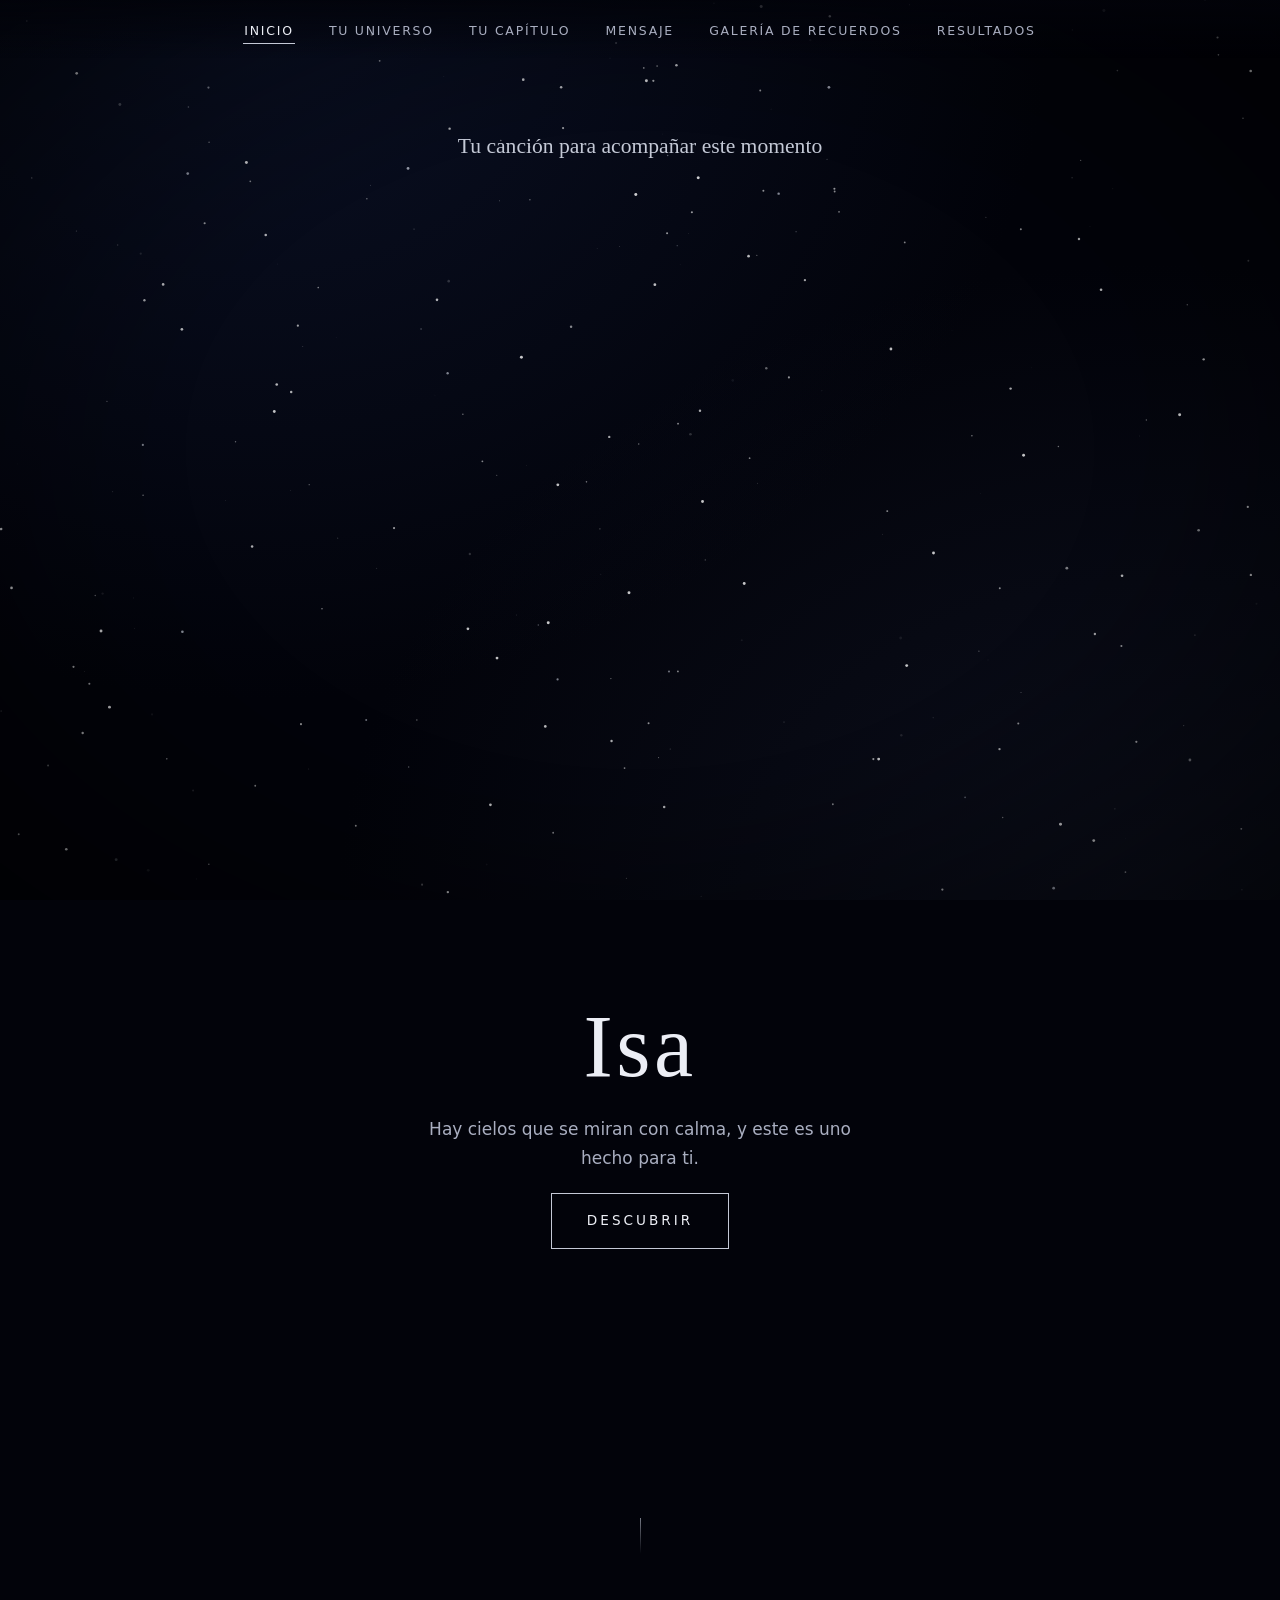
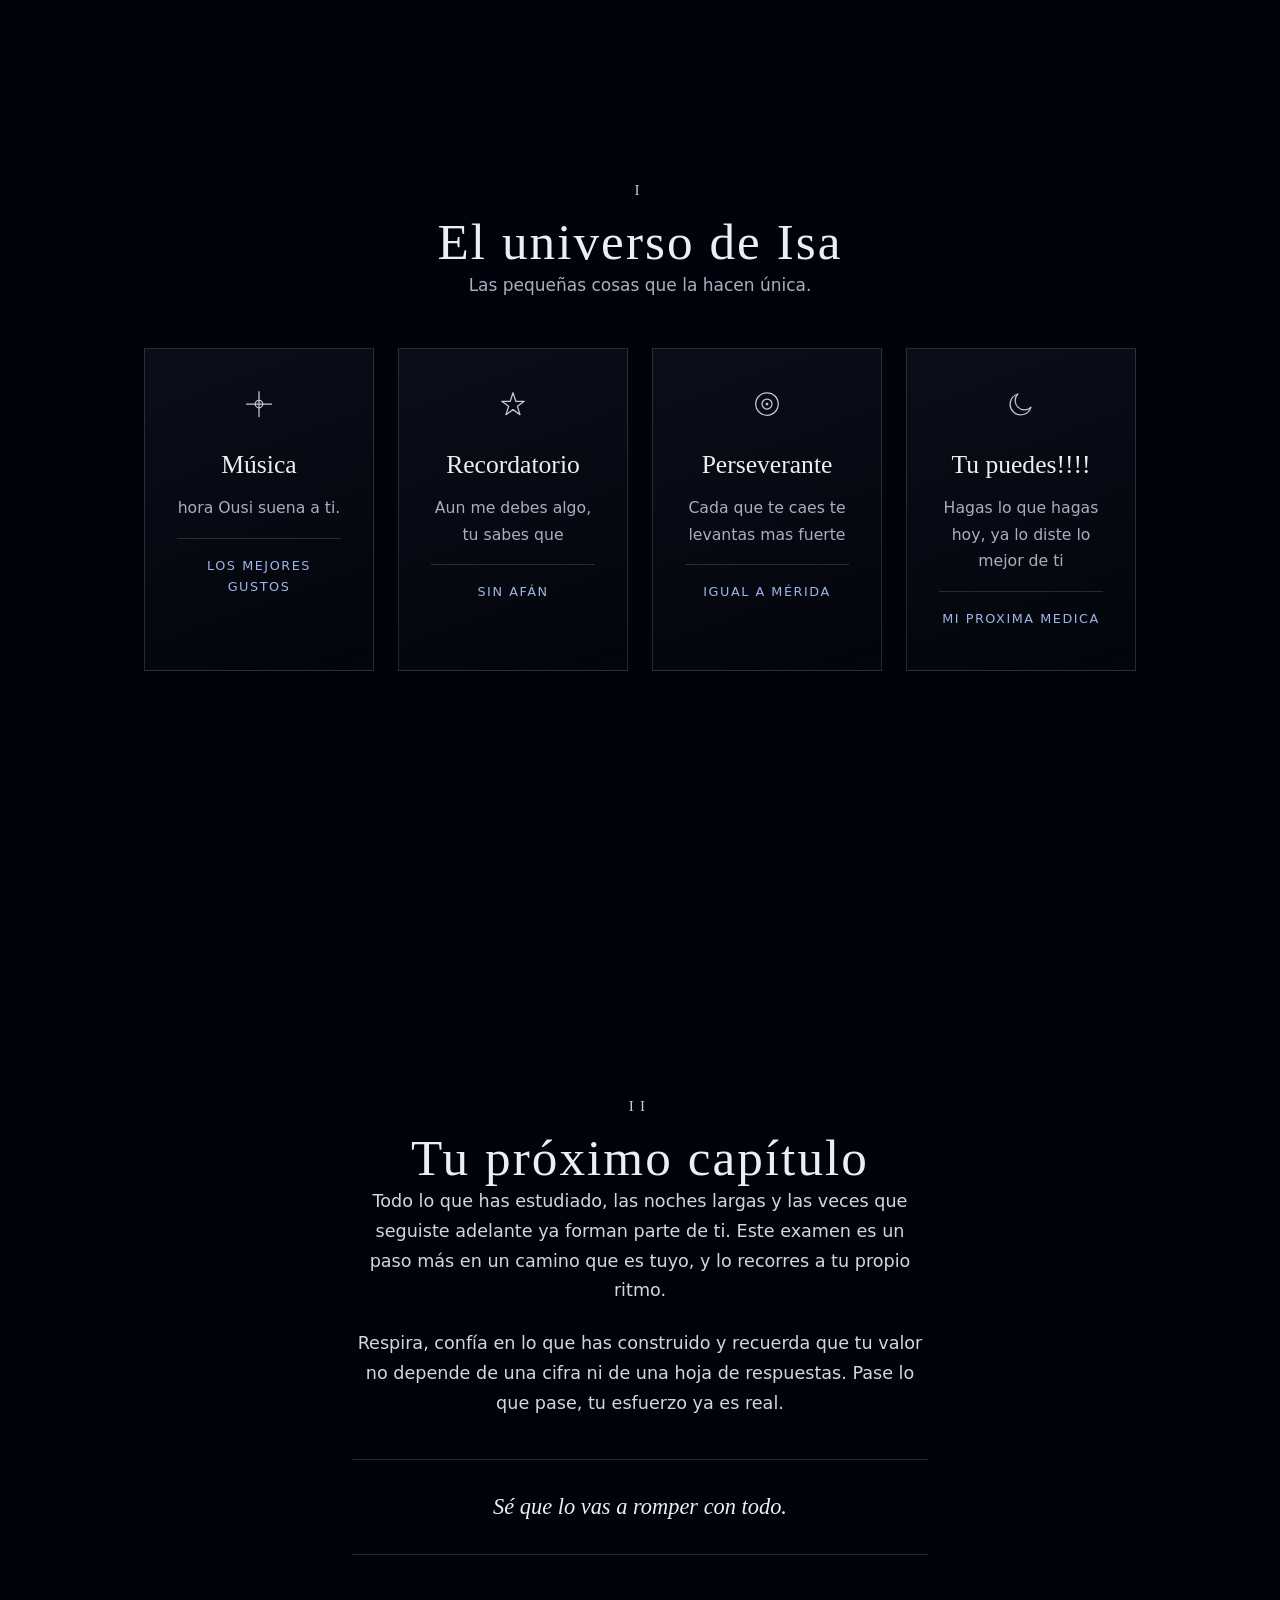
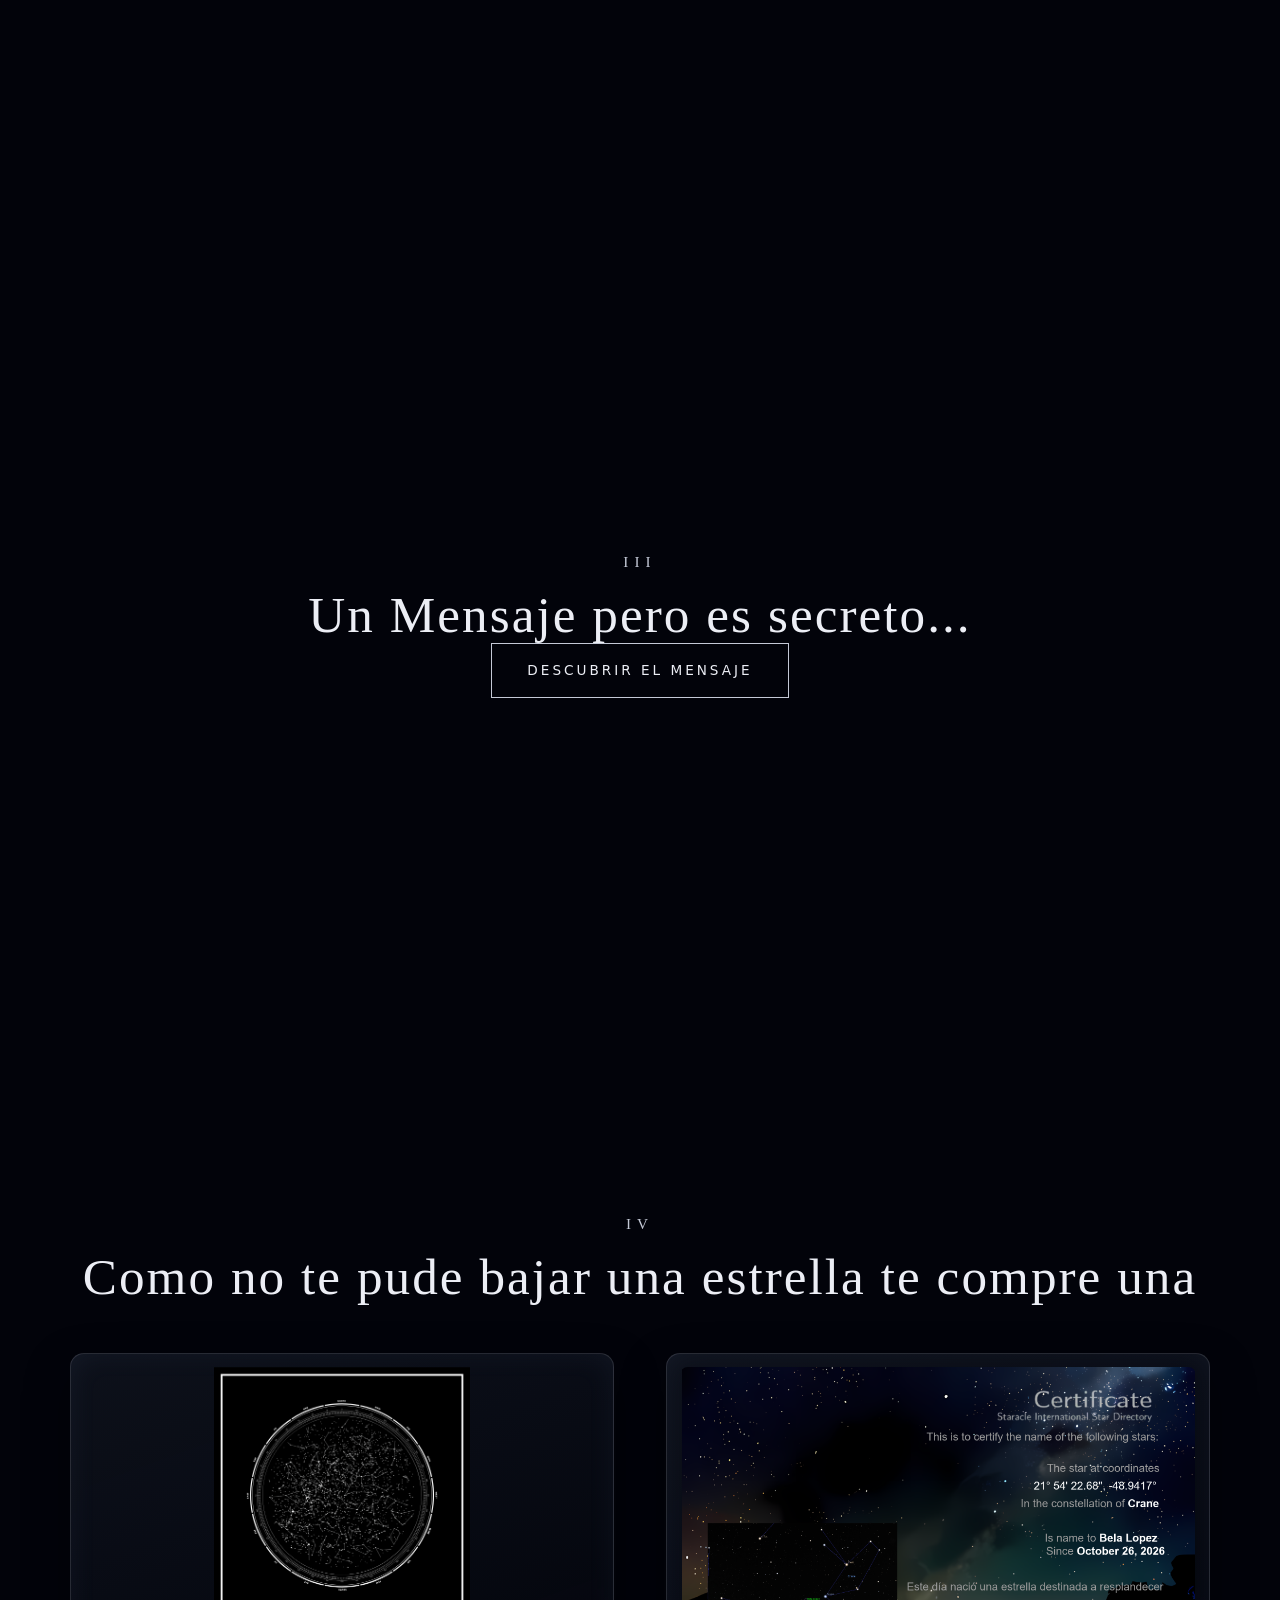
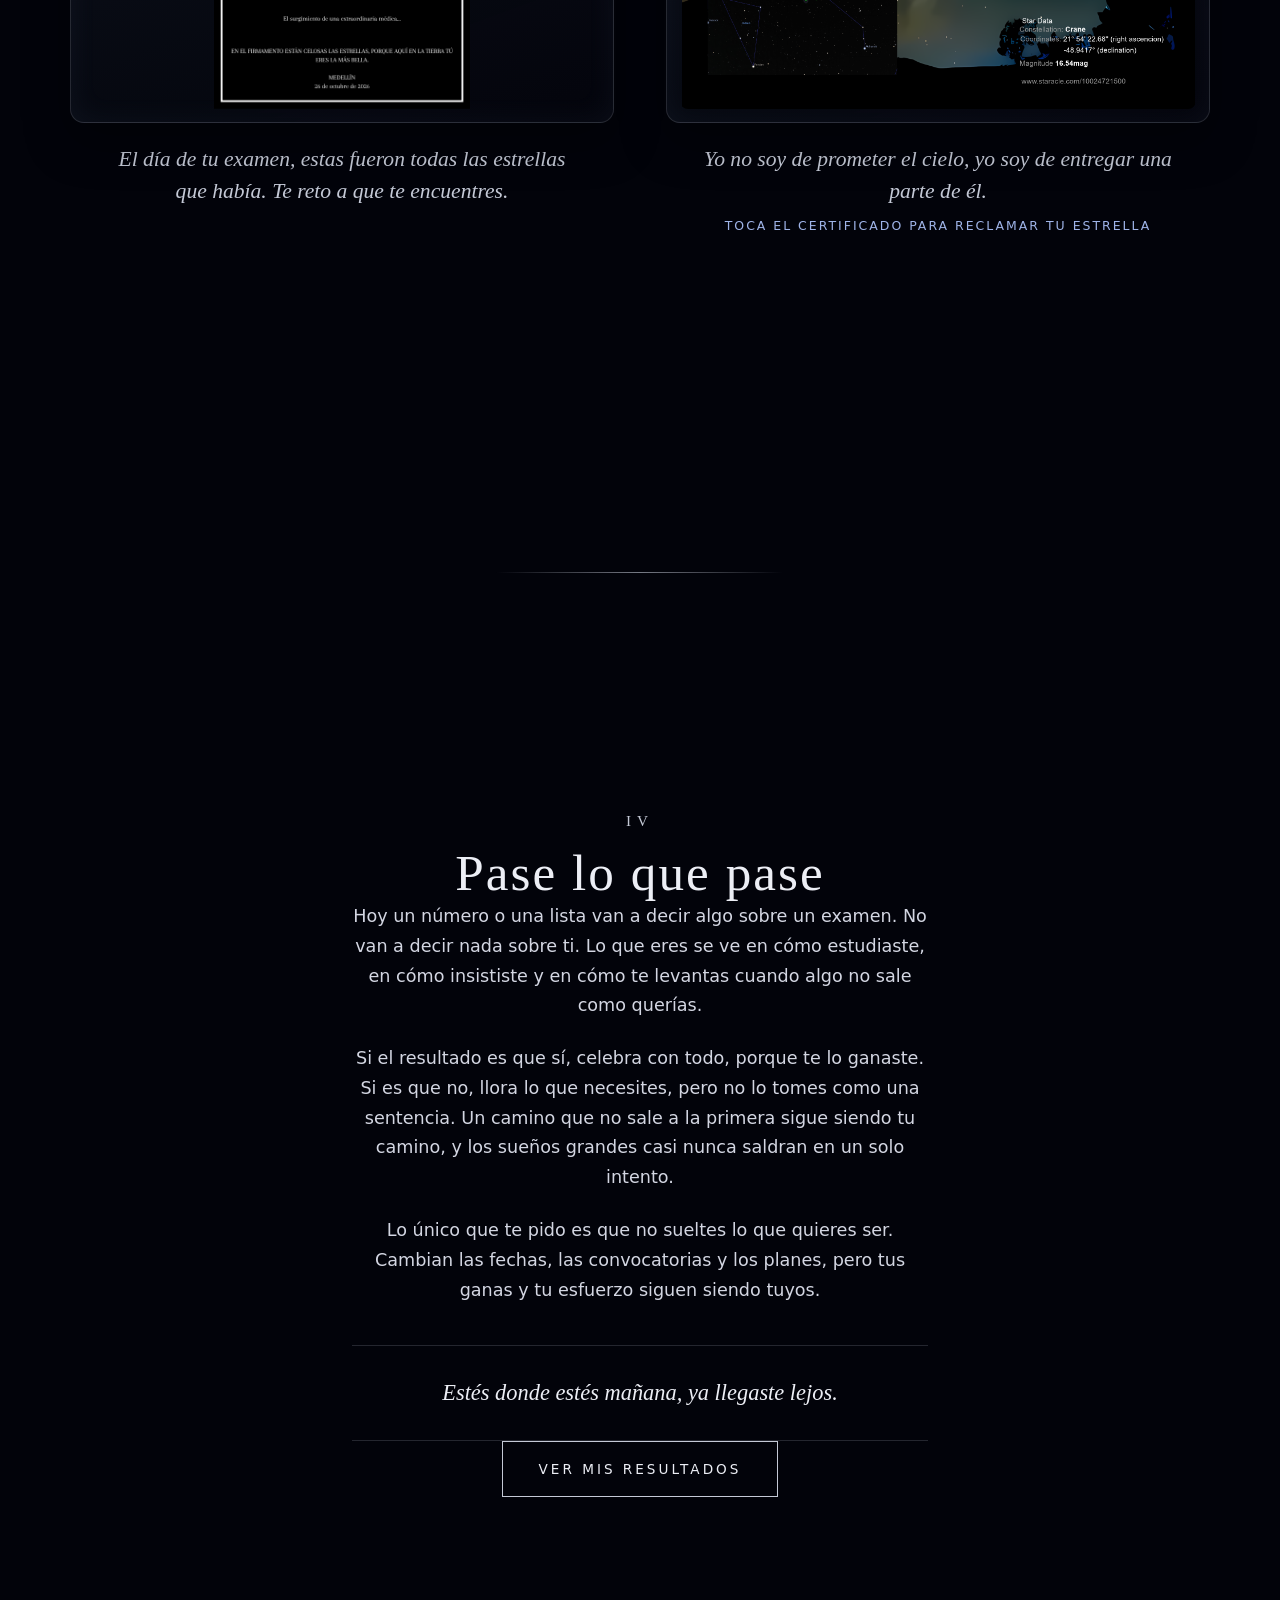
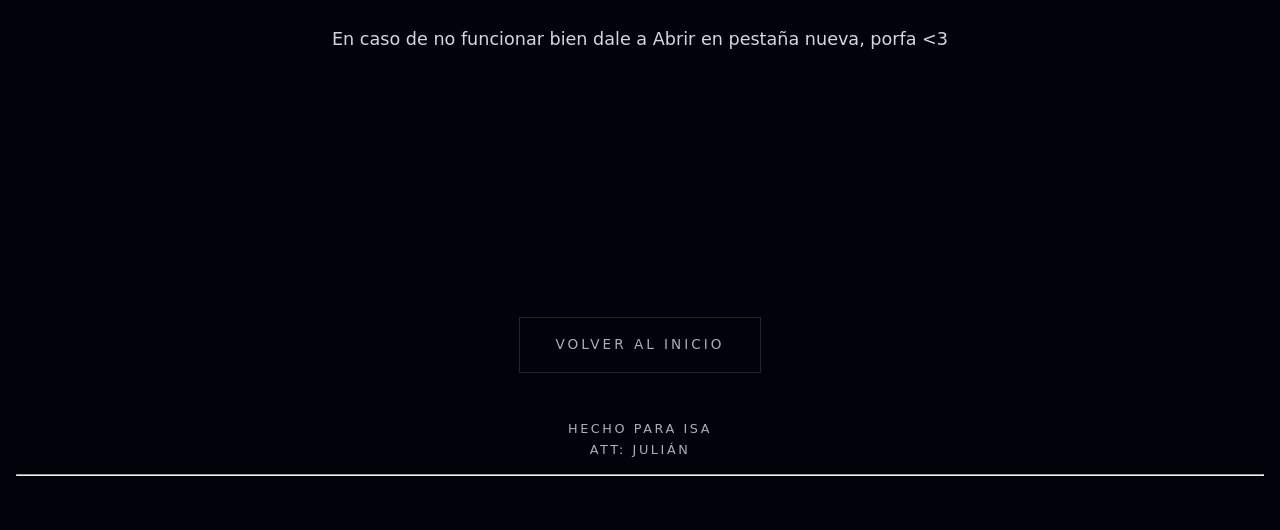
==== commit 93087827: "Fix PDF download link for 'Cincuenta sombras de Grey'" ====
--- a/Isa Web/index.html
+++ b/Isa Web/index.html
@@ -303,8 +303,8 @@
 
     <a
       id="lock-download"
-      href="Cincuenta sombras de Grey.pdf"
-      download="Cincuenta sombras de Grey.pdf"
+      href="cincuenta-sombras-de-grey.pdf"
+      download="cincuenta-sombras-de-grey.pdf"
       hidden
     ></a>
   </form>
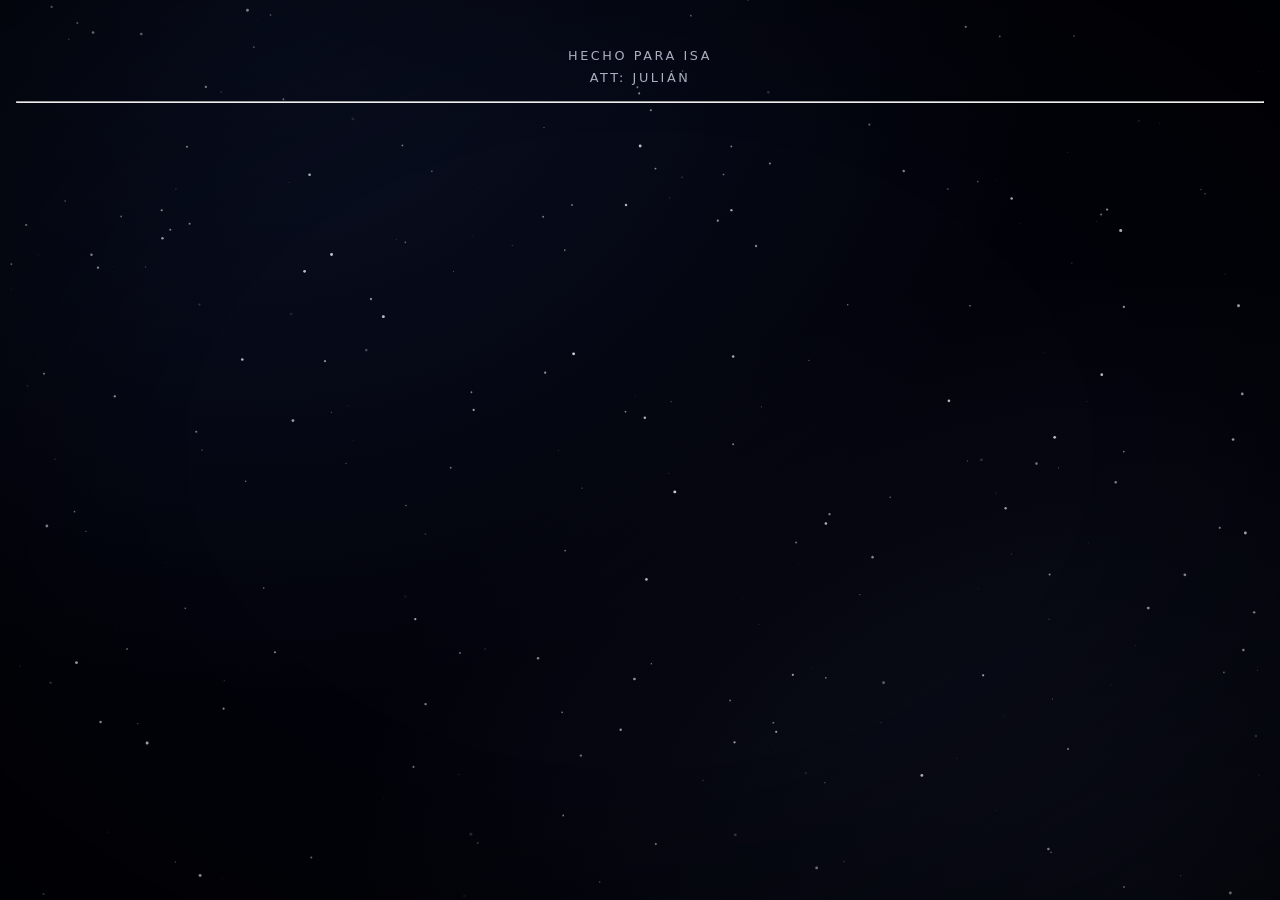
==== commit 4e326e8a: "Comment out sections in index.html Commented out various sections in index.html for future reference" ====
--- a/Isa Web/index.html
+++ b/Isa Web/index.html
@@ -13,7 +13,7 @@
   <canvas id="starfield" class="starfield" aria-hidden="true"></canvas>
   <div class="vignette" aria-hidden="true"></div>
 
-  <a class="skip-link" href="#universo">Saltar al contenido</a>
+  <!--- <a class="skip-link" href="#universo">Saltar al contenido</a>
 
   <nav class="site-nav" aria-label="Secciones">
     <button type="button" class="nav-toggle" id="nav-toggle"
@@ -36,19 +36,19 @@
 
   <main>
 
-    <!-- INICIO = MÚSICA + PORTADA (mismo contenedor para igualar el espacio) -->
+    <!-- INICIO = MÚSICA + PORTADA (mismo contenedor para igualar el espacio)
     <div class="intro" id="inicio">
 
-      <!-- MÚSICA -->
+      <!-- MÚSICA 
       <section id="cancion" class="section section--song" aria-labelledby="titulo-cancion">
         <div class="song reveal">
           <h2 id="titulo-cancion" class="song__title">Tu canción para acompañar este momento</h2>
         <iframe data-testid="embed-iframe" style="border-radius:12px" src="https://open.spotify.com/embed/track/0Imc5xRXd0eV9Ln55M1kz6?utm_source=generator&si=4b446f00c5cb4fb2" width="100%" height="352" frameBorder="0" allowfullscreen="" allow="autoplay; clipboard-write; encrypted-media; fullscreen; picture-in-picture" loading="lazy"></iframe>
-          <!-- Para cambiar: buscar la canción en Spotify, insertar pista y reemplazar la línea de arriba -->
+          <!-- Para cambiar: buscar la canción en Spotify, insertar pista y reemplazar la línea de arriba 
         </div>
       </section>
 
-      <!-- SECCIÓN 1: PORTADA -->
+      <!-- SECCIÓN 1: PORTADA 
       <section id="portada" class="section section--cover" aria-labelledby="titulo-portada">
         <div class="cover__inner">
           <h1 id="titulo-portada" class="title reveal" style="--delay:.15s">Isa</h1>
@@ -58,9 +58,9 @@
         <span class="scroll-hint" aria-hidden="true"></span>
       </section>
 
-    </div><!-- /intro -->
-
-    <!-- SECCIÓN 2: EL UNIVERSO DE ISA (Las flash card con mensajitos) -->
+    </div><!-- /intro 
+
+    <!-- SECCIÓN 2: EL UNIVERSO DE ISA (Las flash card con mensajitos) 
     <section id="universo" class="section" aria-labelledby="titulo-universo">
       <header class="section__header reveal">
         <p class="eyebrow">I</p>
@@ -96,7 +96,7 @@
       </div>
     </section>
 
-    <!-- SECCIÓN 3: TU PRÓXIMO CAPÍTULO (Mensajes motivacionales) -->
+    <!-- SECCIÓN 3: TU PRÓXIMO CAPÍTULO (Mensajes motivacionales) 
     <section id="capitulo" class="section" aria-labelledby="titulo-capitulo">
       <div class="chapter">
         <p class="eyebrow reveal">II</p>
@@ -109,7 +109,7 @@
       </div>
     </section>
 
-    <!-- SECCIÓN 4: MENSAJE FINAL (Parte secreta. SOLO AL FINAL) -->
+    <!-- SECCIÓN 4: MENSAJE FINAL (Parte secreta. SOLO AL FINAL) 
     <section id="final" class="section section--final" aria-labelledby="titulo-final">
       <p class="eyebrow reveal">III</p>
       <h2 id="titulo-final" class="title title--section reveal">Un Mensaje pero es secreto...</h2>
@@ -118,14 +118,14 @@
 
       <div id="final-message" class="final-message" role="region" aria-live="polite">
         <div class="final-message__inner">
-          <svg class="constellation" viewBox="0 0 200 80" aria-hidden="true"> <!-- Animacion -->
+          <svg class="constellation" viewBox="0 0 200 80" aria-hidden="true"> <!-- Animacion 
             <polyline points="10,60 50,30 95,45 140,15 190,35" />
             <circle cx="10" cy="60" r="2.2"/><circle cx="50" cy="30" r="2.6"/><circle cx="95" cy="45" r="2"/><circle cx="140" cy="15" r="3"/><circle cx="190" cy="35" r="2.2"/>
           </svg>
           <p class="final-message__text">Confío en ti, hoy y siempre. Ve con calma: el cielo estará aquí cuando regreses.</p>
           <p class="final-message__dedication">Siempre recuerda que Algun día seras mia...</p>
 
-          <!-- BOTÓN DEL CANDADO / PDF -->
+          <!-- BOTÓN DEL CANDADO / PDF 
           <div class="secret-pdf">
             <button type="button" class="btn btn--glass" id="open-lock">Este sí es el verdadero secreto</button>
           </div>
@@ -133,7 +133,7 @@
       </div>
     </section>
 
-    <!-- CANDADO DE CORAZÓN -->
+    <!-- CANDADO DE CORAZÓN 
 <dialog
   class="results-modal lock-modal"
   id="lock-modal"
@@ -157,7 +157,7 @@
   <form class="lock-body" id="heart-lock-form" novalidate>
     <div class="lock-stage" id="lock-stage">
 
-      <!-- Grillete: sus extremos quedan detrás del corazón -->
+      <!-- Grillete: sus extremos quedan detrás del corazón 
       <svg
         class="lock-shackle"
         viewBox="0 -60 200 250"
@@ -240,7 +240,7 @@
         />
       </svg>
 
-      <!-- Casillas de la clave dentro del corazón -->
+      <!-- Casillas de la clave dentro del corazón 
       <div
         class="heart-code"
         id="heart-code"
@@ -299,7 +299,7 @@
       Descargar PDF
     </button>
 
-   <!-- Colocar PDfs -->
+   <!-- Colocar PDfs 
 
     <a
       id="lock-download"
@@ -310,7 +310,7 @@
   </form>
 </dialog>
 
-    <!-- SECCIÓN 5: GALERÍA DE RECUERDOS -->
+    <!-- SECCIÓN 5: GALERÍA DE RECUERDOS 
     <section id="galeria" class="section section--galeria" aria-labelledby="titulo-galeria">
       <p class="eyebrow reveal">IV</p>
       <h2 id="titulo-galeria" class="title title--section reveal">
@@ -319,7 +319,7 @@
 
       <div class="galeria-recuerdos reveal">
 
-        <!-- Mapa estelar, Medellín 26 de Octubre de 2026 -->
+        <!-- Mapa estelar, Medellín 26 de Octubre de 2026 
         <figure class="recuerdo recuerdo--mapa">
           <div class="recuerdo__marco">
             <img
@@ -338,7 +338,7 @@
           </figcaption>
         </figure>
 
-        <!-- Certificado Estelar (Bela Lopez) -->
+        <!-- Certificado Estelar (Bela Lopez) 
         <figure class="recuerdo recuerdo--certificado">
           <a
             class="recuerdo__enlace"
@@ -366,12 +366,12 @@
           </figcaption>
         </figure>
 
-      </div><!-- /galeria-recuerdos -->
+      </div><!-- /galeria-recuerdos
     </section>
 
-    <!-- SECCIÓN 6: RESULTADOS -->
-
-    <!-- Temporizador, Ni siquiera mirar (no mover por nada en este mundo) -->
+    <!-- SECCIÓN 6: RESULTADOS 
+
+    <!-- Temporizador, Ni siquiera mirar (no mover por nada en este mundo) 
 
     <div id="zona-resultados" class="section">
 
@@ -389,7 +389,7 @@
 
       <div id="bloque-resultados" hidden>
 
-        <!-- Carta -->
+        <!-- Carta 
         <section id="resultados" class="section" aria-labelledby="titulo-resultados">
           <div class="chapter">
             <p class="eyebrow reveal">IV</p>
@@ -403,7 +403,7 @@
               <p>Estés donde estés mañana, ya llegaste lejos.</p>
             </blockquote>
 
-            <!-- BOTON, No mover ni por el HPTA -->
+            <!-- BOTON, No mover ni por el HPTA 
 
             <button class="btn reveal" type="button" id="open-results">Ver mis resultados</button>
 
@@ -421,10 +421,10 @@
           <p class="prose reveal">En caso de no funcionar bien dale a Abrir en pestaña nueva, porfa &lt;3 </p>
         </div>
 
-      </div><!-- /bloque-resultados -->
-    </div><!-- /zona-resultados -->
-
-    <!-- BOTON FINAL -->
+      </div><!-- /bloque-resultados 
+    </div><!-- /zona-resultados 
+
+    <!-- BOTON FINAL 
     <div class="volver-inicio">
       <button
         type="button"
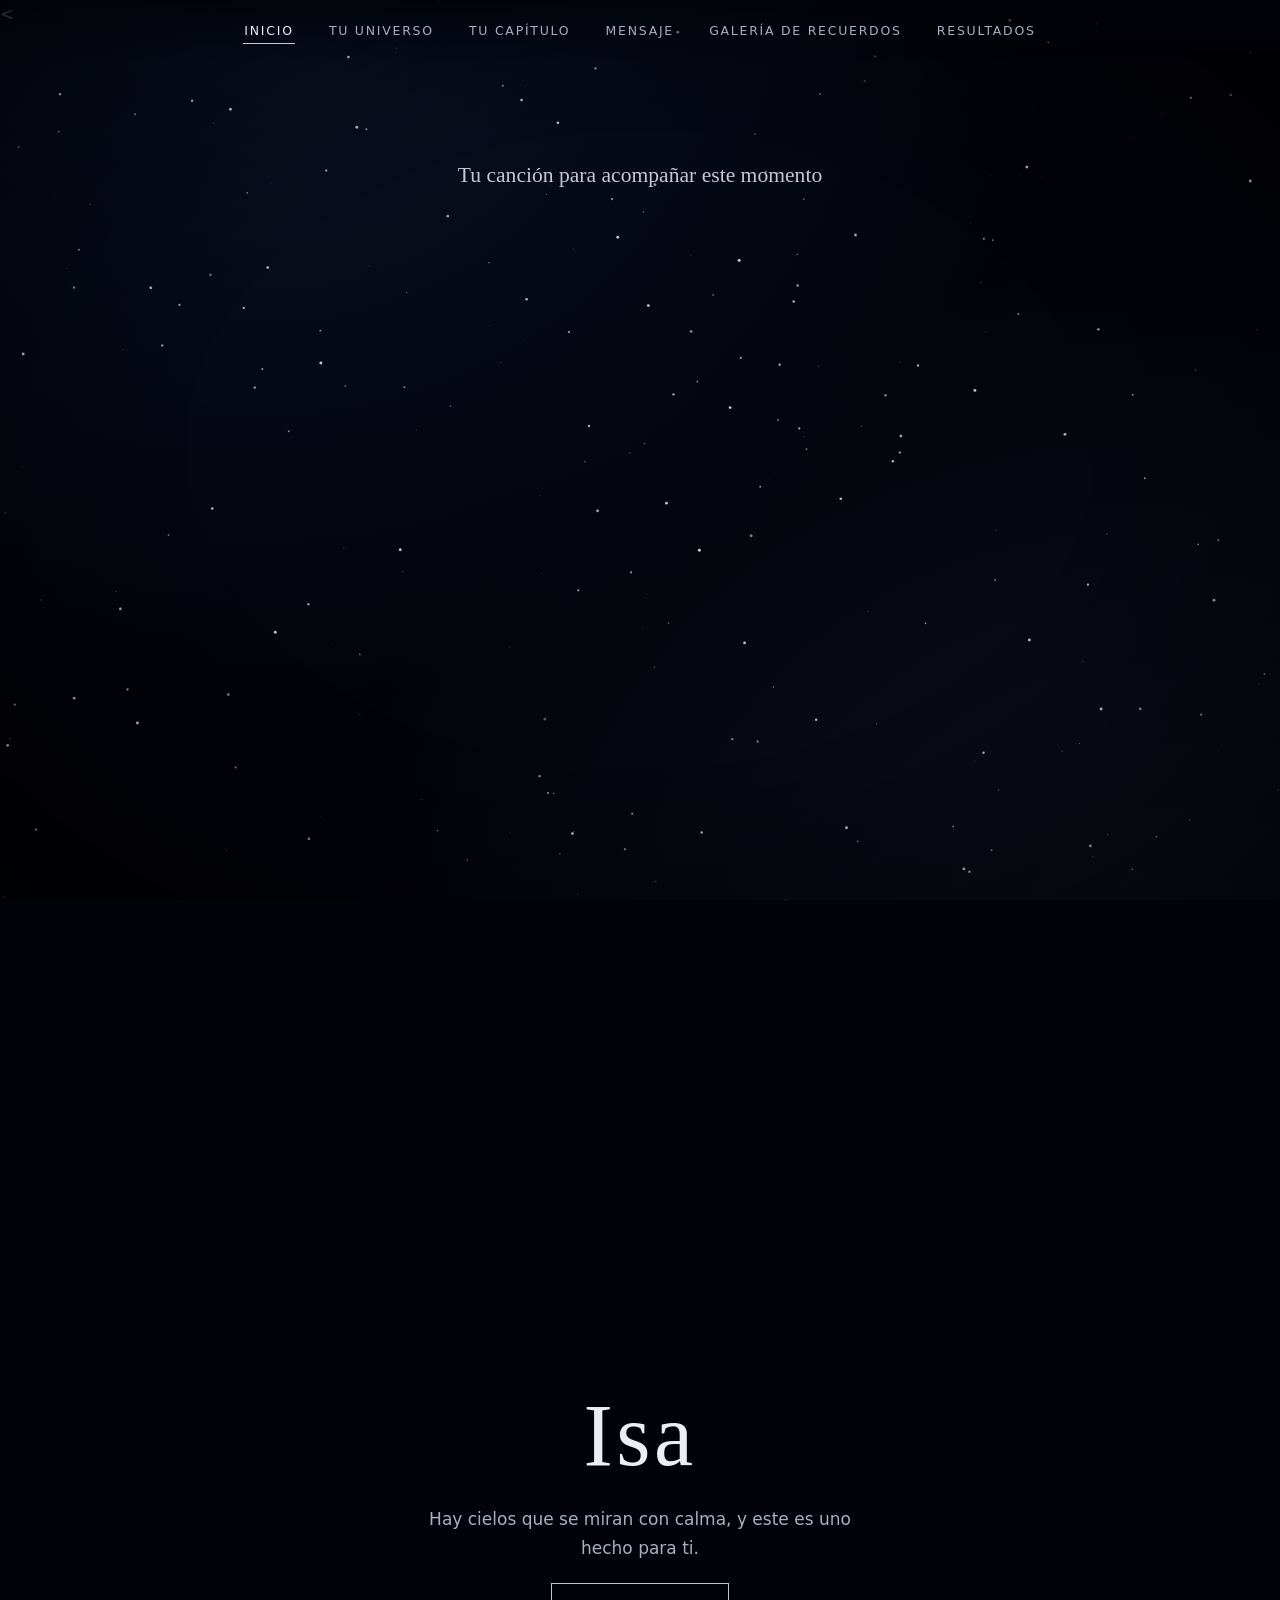
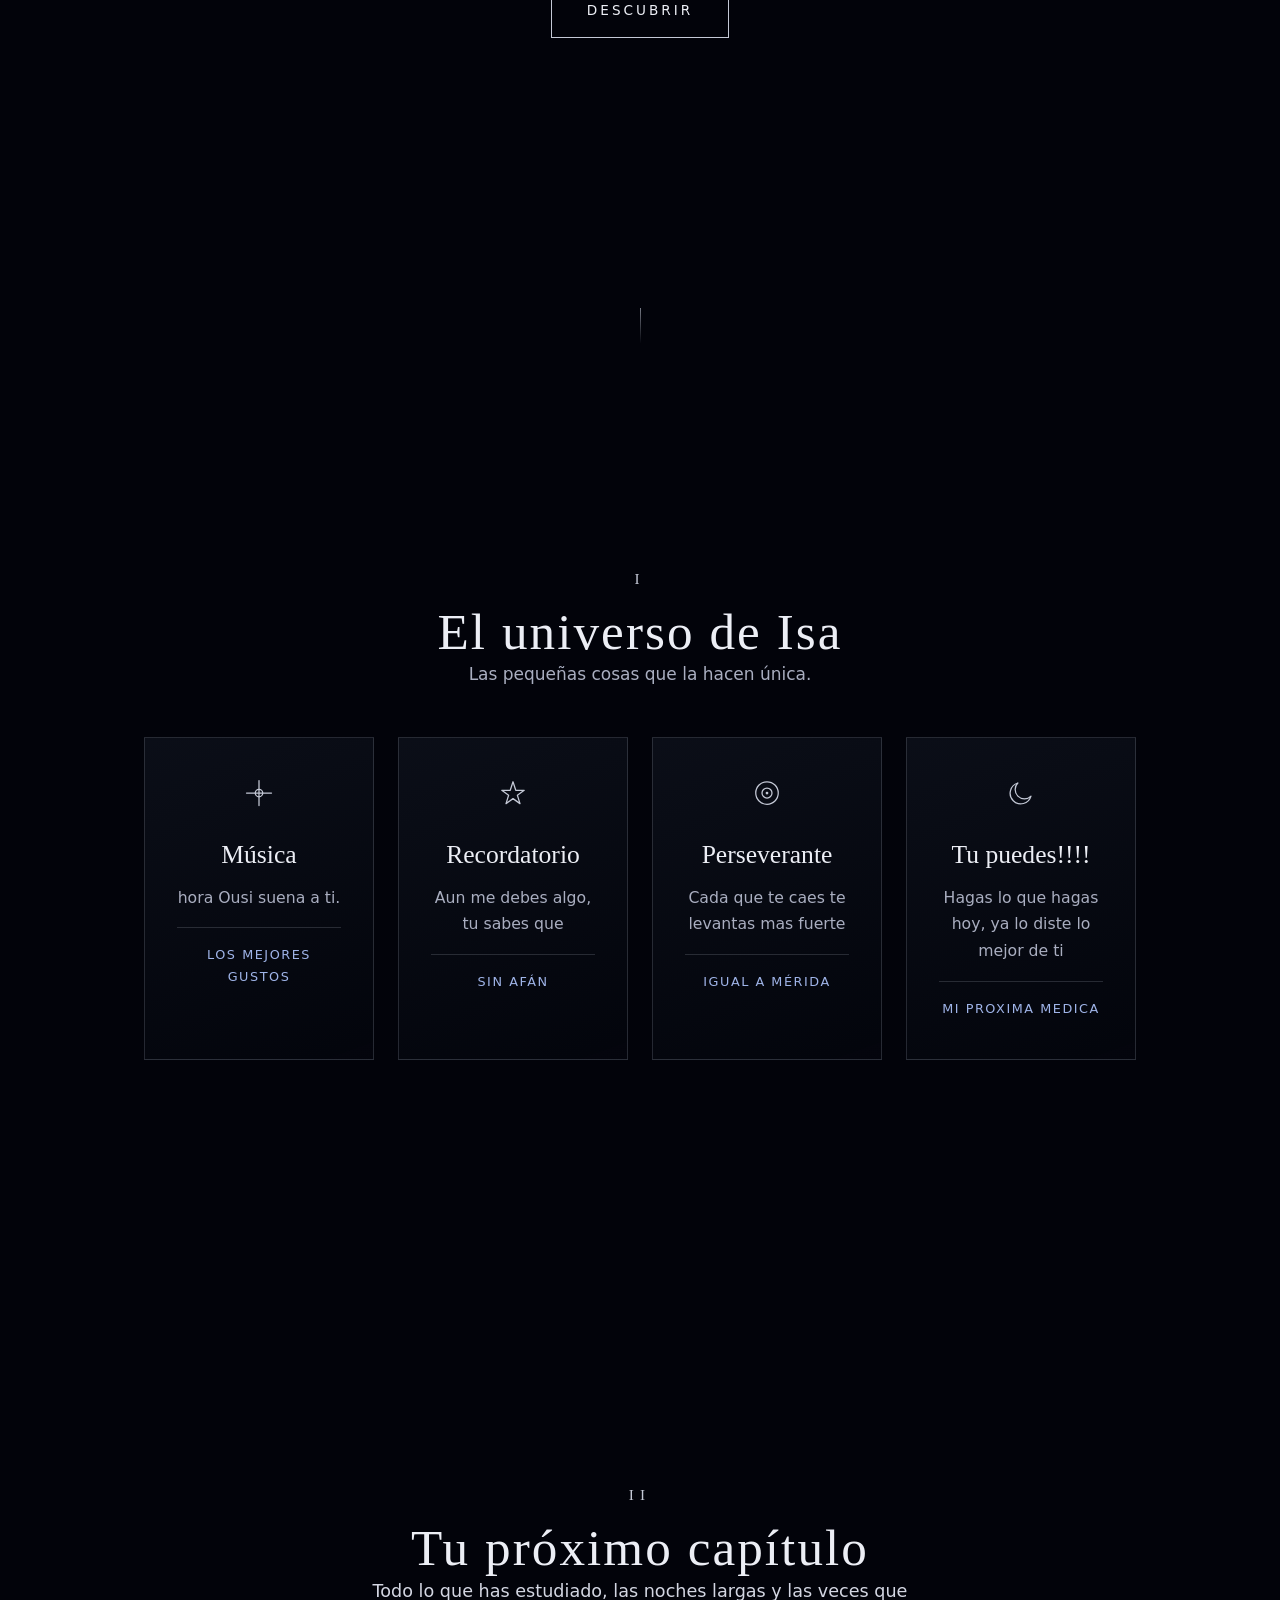
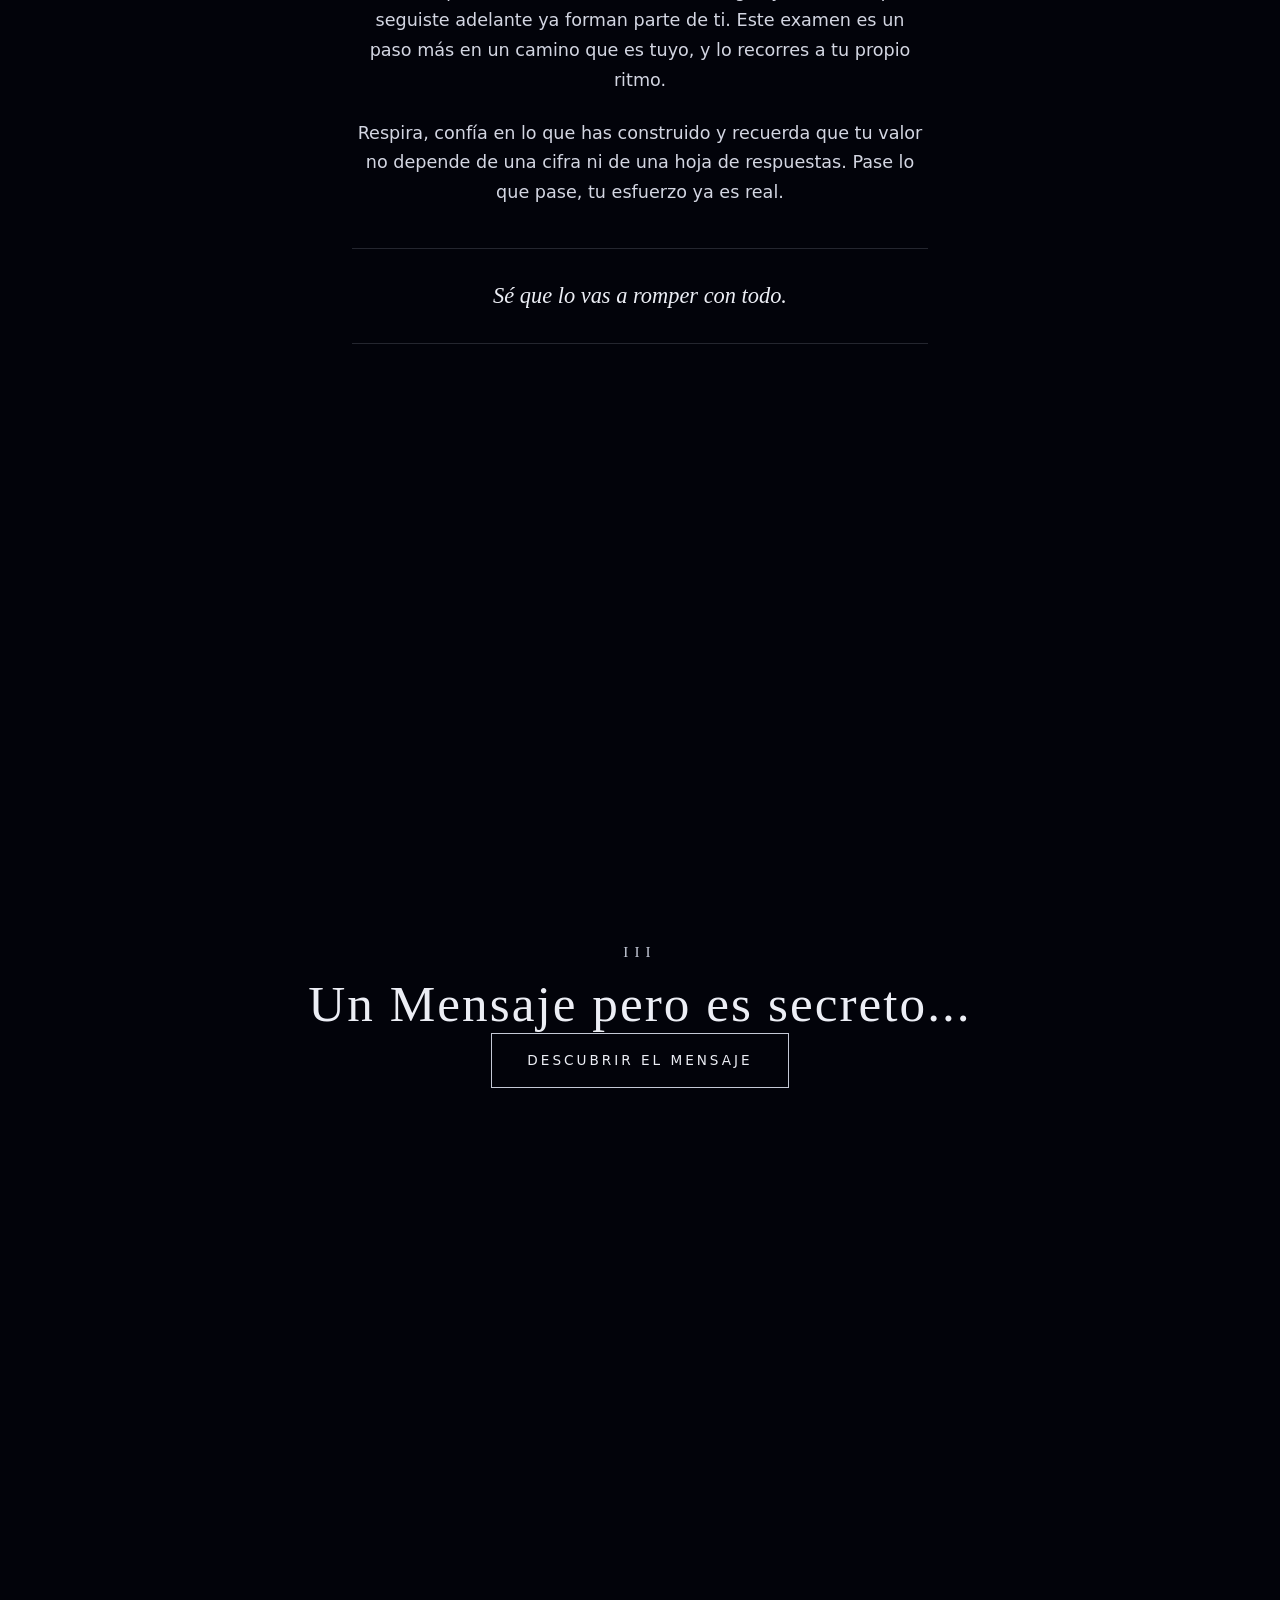
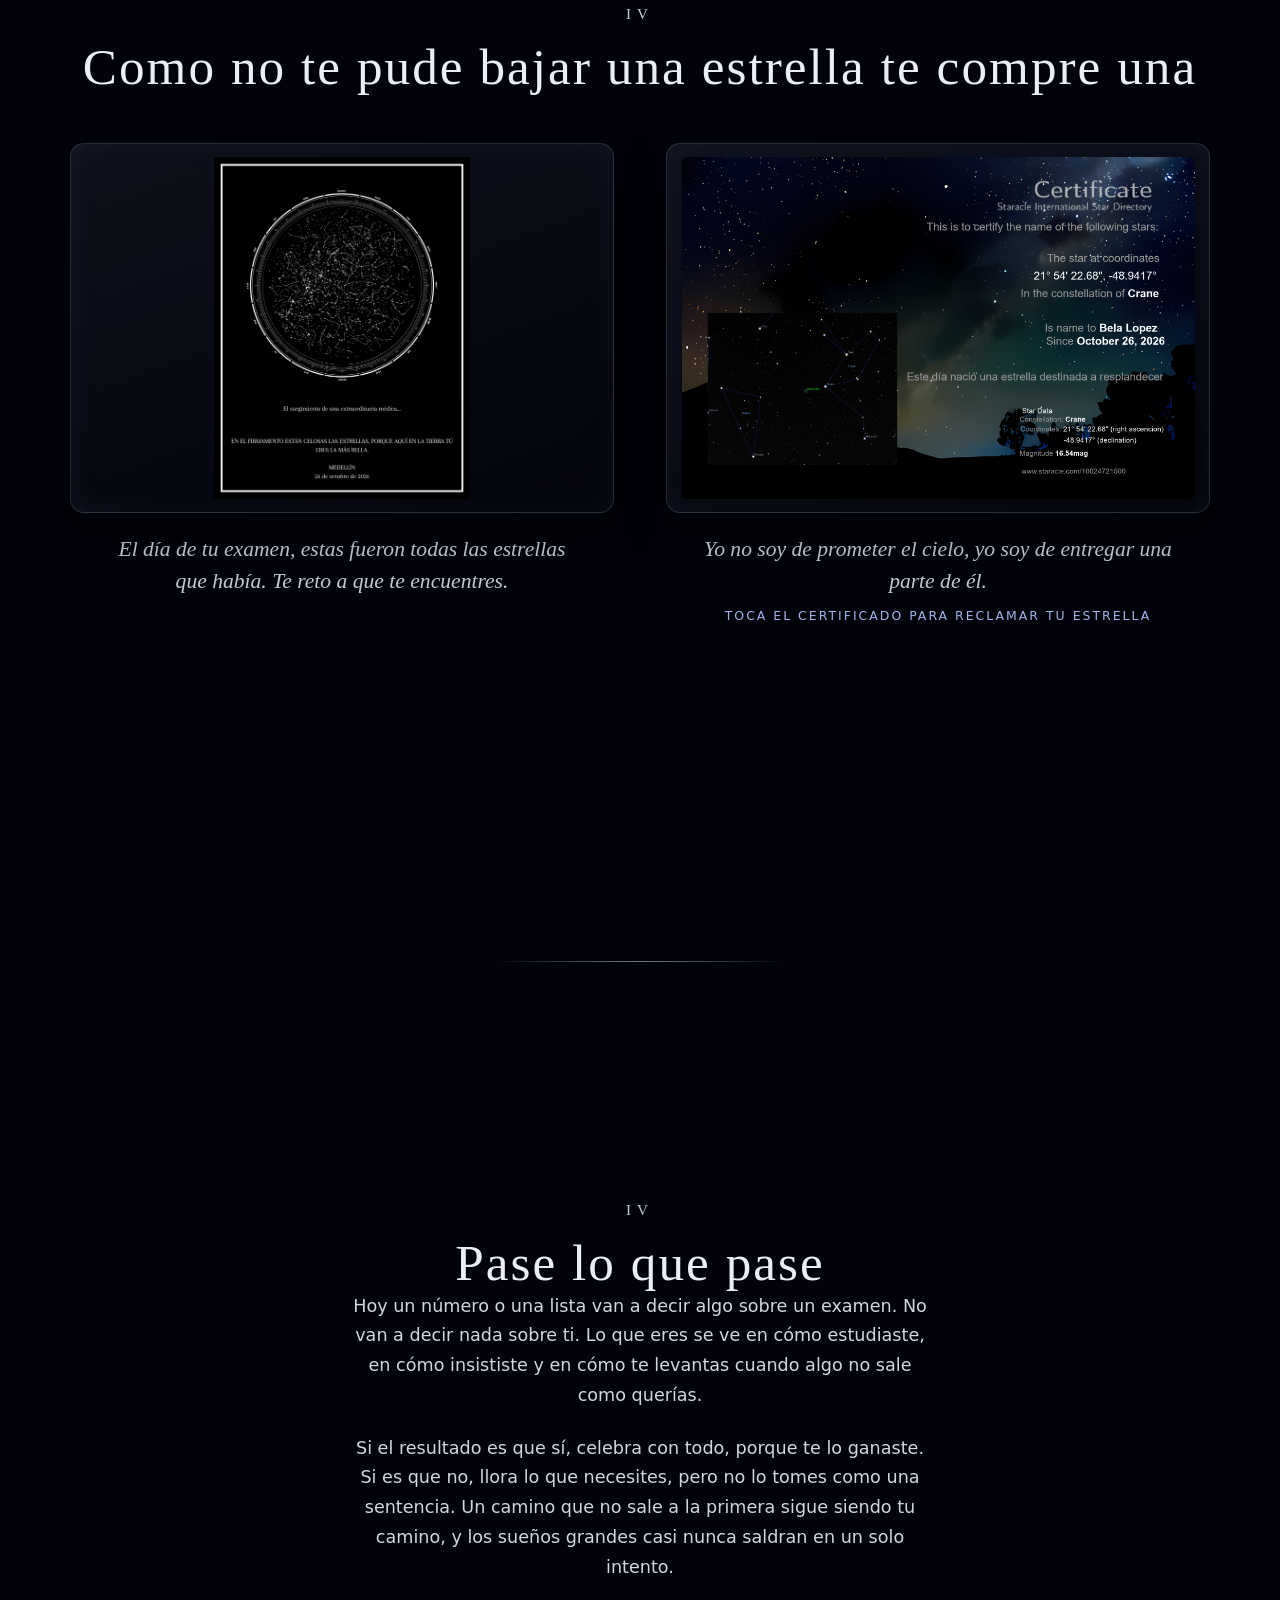
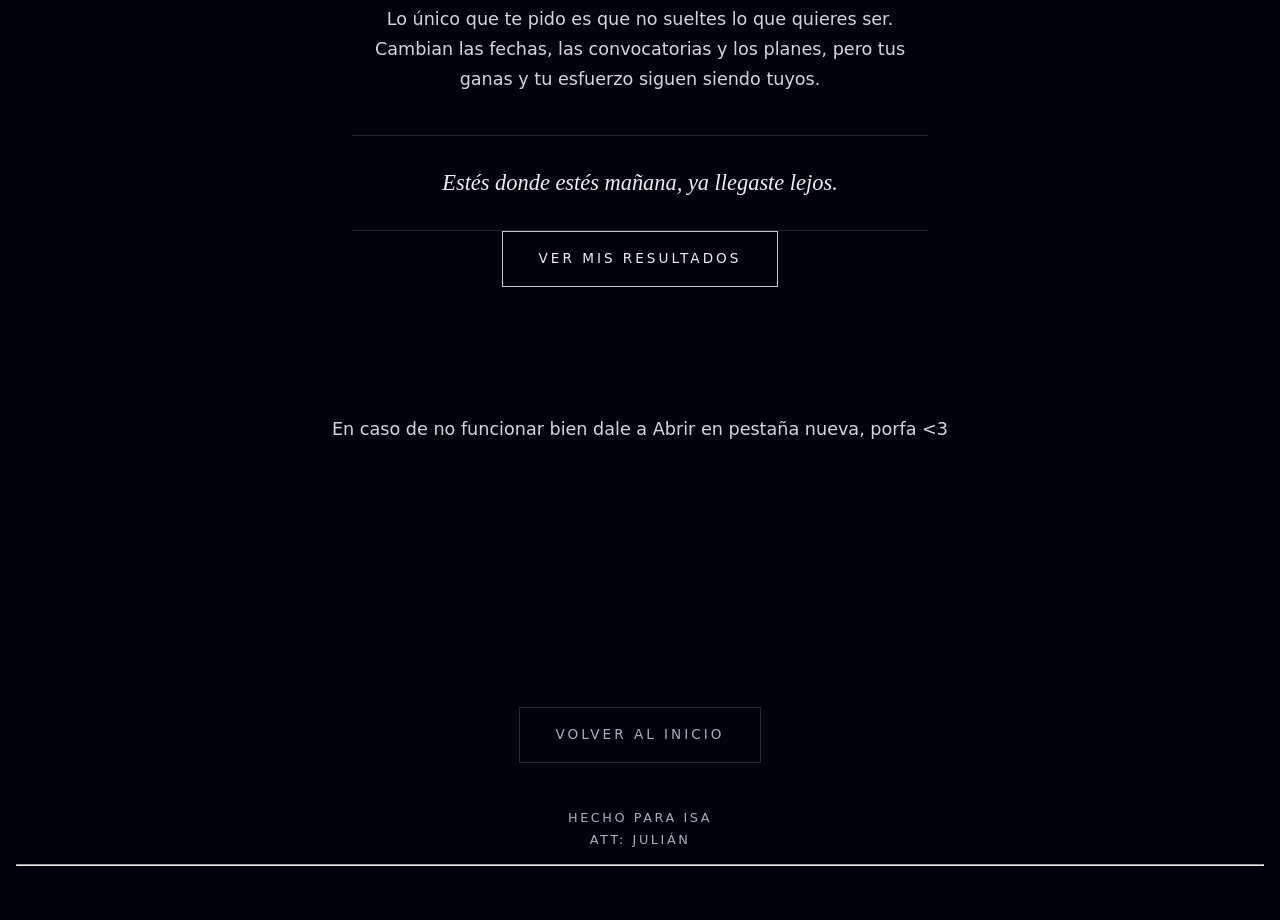
==== commit 06361df5: "Update HTML comments for clarity and consistency" ====
--- a/Isa Web/index.html
+++ b/Isa Web/index.html
@@ -13,7 +13,7 @@
   <canvas id="starfield" class="starfield" aria-hidden="true"></canvas>
   <div class="vignette" aria-hidden="true"></div>
 
-  <!--- <a class="skip-link" href="#universo">Saltar al contenido</a>
+  <<a class="skip-link" href="#universo">Saltar al contenido</a>
 
   <nav class="site-nav" aria-label="Secciones">
     <button type="button" class="nav-toggle" id="nav-toggle"
@@ -36,19 +36,19 @@
 
   <main>
 
-    <!-- INICIO = MÚSICA + PORTADA (mismo contenedor para igualar el espacio)
+    <!-- INICIO = MÚSICA + PORTADA (mismo contenedor para igualar el espacio) --->
     <div class="intro" id="inicio">
 
-      <!-- MÚSICA 
+      <!-- MÚSICA --->
       <section id="cancion" class="section section--song" aria-labelledby="titulo-cancion">
         <div class="song reveal">
           <h2 id="titulo-cancion" class="song__title">Tu canción para acompañar este momento</h2>
-        <iframe data-testid="embed-iframe" style="border-radius:12px" src="https://open.spotify.com/embed/track/0Imc5xRXd0eV9Ln55M1kz6?utm_source=generator&si=4b446f00c5cb4fb2" width="100%" height="352" frameBorder="0" allowfullscreen="" allow="autoplay; clipboard-write; encrypted-media; fullscreen; picture-in-picture" loading="lazy"></iframe>
-          <!-- Para cambiar: buscar la canción en Spotify, insertar pista y reemplazar la línea de arriba 
+     <iframe data-testid="embed-iframe" style="border-radius:12px" src="https://open.spotify.com/embed/track/2EzRdhuoPyNJDlep7lnNf2?utm_source=generator&theme=0&si=e235c585d78c4327" width="100%" height="352" frameBorder="0" allowfullscreen="" allow="autoplay; clipboard-write; encrypted-media; fullscreen; picture-in-picture" loading="lazy"></iframe><iframe data-testid="embed-iframe" style="border-radius:12px" src="https://open.spotify.com/embed/track/2EzRdhuoPyNJDlep7lnNf2?utm_source=generator&theme=0&si=e235c585d78c4327" width="100%" height="352" frameBorder="0" allowfullscreen="" allow="autoplay; clipboard-write; encrypted-media; fullscreen; picture-in-picture" loading="lazy"></iframe>
+          <!-- Para cambiar: buscar la canción en Spotify, insertar pista y reemplazar la línea de arriba --->
         </div>
       </section>
 
-      <!-- SECCIÓN 1: PORTADA 
+      <!-- SECCIÓN 1: PORTADA --->
       <section id="portada" class="section section--cover" aria-labelledby="titulo-portada">
         <div class="cover__inner">
           <h1 id="titulo-portada" class="title reveal" style="--delay:.15s">Isa</h1>
@@ -60,7 +60,7 @@
 
     </div><!-- /intro 
 
-    <!-- SECCIÓN 2: EL UNIVERSO DE ISA (Las flash card con mensajitos) 
+    <!-- SECCIÓN 2: EL UNIVERSO DE ISA (Las flash card con mensajitos) --->
     <section id="universo" class="section" aria-labelledby="titulo-universo">
       <header class="section__header reveal">
         <p class="eyebrow">I</p>
@@ -96,7 +96,7 @@
       </div>
     </section>
 
-    <!-- SECCIÓN 3: TU PRÓXIMO CAPÍTULO (Mensajes motivacionales) 
+    <!-- SECCIÓN 3: TU PRÓXIMO CAPÍTULO (Mensajes motivacionales) --->
     <section id="capitulo" class="section" aria-labelledby="titulo-capitulo">
       <div class="chapter">
         <p class="eyebrow reveal">II</p>
@@ -109,7 +109,7 @@
       </div>
     </section>
 
-    <!-- SECCIÓN 4: MENSAJE FINAL (Parte secreta. SOLO AL FINAL) 
+    <!-- SECCIÓN 4: MENSAJE FINAL (Parte secreta. SOLO AL FINAL) --->
     <section id="final" class="section section--final" aria-labelledby="titulo-final">
       <p class="eyebrow reveal">III</p>
       <h2 id="titulo-final" class="title title--section reveal">Un Mensaje pero es secreto...</h2>
@@ -118,14 +118,14 @@
 
       <div id="final-message" class="final-message" role="region" aria-live="polite">
         <div class="final-message__inner">
-          <svg class="constellation" viewBox="0 0 200 80" aria-hidden="true"> <!-- Animacion 
+          <svg class="constellation" viewBox="0 0 200 80" aria-hidden="true"> <!-- Animacion --->
             <polyline points="10,60 50,30 95,45 140,15 190,35" />
             <circle cx="10" cy="60" r="2.2"/><circle cx="50" cy="30" r="2.6"/><circle cx="95" cy="45" r="2"/><circle cx="140" cy="15" r="3"/><circle cx="190" cy="35" r="2.2"/>
           </svg>
           <p class="final-message__text">Confío en ti, hoy y siempre. Ve con calma: el cielo estará aquí cuando regreses.</p>
           <p class="final-message__dedication">Siempre recuerda que Algun día seras mia...</p>
 
-          <!-- BOTÓN DEL CANDADO / PDF 
+          <!-- BOTÓN DEL CANDADO / PDF --->
           <div class="secret-pdf">
             <button type="button" class="btn btn--glass" id="open-lock">Este sí es el verdadero secreto</button>
           </div>
@@ -133,7 +133,7 @@
       </div>
     </section>
 
-    <!-- CANDADO DE CORAZÓN 
+    <!-- CANDADO DE CORAZÓN --->
 <dialog
   class="results-modal lock-modal"
   id="lock-modal"
@@ -157,7 +157,7 @@
   <form class="lock-body" id="heart-lock-form" novalidate>
     <div class="lock-stage" id="lock-stage">
 
-      <!-- Grillete: sus extremos quedan detrás del corazón 
+      <!-- Grillete: sus extremos quedan detrás del corazón --->
       <svg
         class="lock-shackle"
         viewBox="0 -60 200 250"
@@ -240,7 +240,7 @@
         />
       </svg>
 
-      <!-- Casillas de la clave dentro del corazón 
+      <!-- Casillas de la clave dentro del corazón --->
       <div
         class="heart-code"
         id="heart-code"
@@ -299,7 +299,7 @@
       Descargar PDF
     </button>
 
-   <!-- Colocar PDfs 
+   <!-- Colocar PDfs --->
 
     <a
       id="lock-download"
@@ -310,7 +310,7 @@
   </form>
 </dialog>
 
-    <!-- SECCIÓN 5: GALERÍA DE RECUERDOS 
+    <!-- SECCIÓN 5: GALERÍA DE RECUERDOS --->
     <section id="galeria" class="section section--galeria" aria-labelledby="titulo-galeria">
       <p class="eyebrow reveal">IV</p>
       <h2 id="titulo-galeria" class="title title--section reveal">
@@ -319,7 +319,7 @@
 
       <div class="galeria-recuerdos reveal">
 
-        <!-- Mapa estelar, Medellín 26 de Octubre de 2026 
+        <!-- Mapa estelar, Medellín 26 de Octubre de 2026 --->
         <figure class="recuerdo recuerdo--mapa">
           <div class="recuerdo__marco">
             <img
@@ -338,7 +338,7 @@
           </figcaption>
         </figure>
 
-        <!-- Certificado Estelar (Bela Lopez) 
+        <!-- Certificado Estelar (Bela Lopez) --->
         <figure class="recuerdo recuerdo--certificado">
           <a
             class="recuerdo__enlace"
@@ -366,12 +366,12 @@
           </figcaption>
         </figure>
 
-      </div><!-- /galeria-recuerdos
+      </div><!-- /galeria-recuerdos--->
     </section>
 
-    <!-- SECCIÓN 6: RESULTADOS 
-
-    <!-- Temporizador, Ni siquiera mirar (no mover por nada en este mundo) 
+    <!-- SECCIÓN 6: RESULTADOS --->
+
+    <!-- Temporizador, Ni siquiera mirar (no mover por nada en este mundo) --->
 
     <div id="zona-resultados" class="section">
 
@@ -389,7 +389,7 @@
 
       <div id="bloque-resultados" hidden>
 
-        <!-- Carta 
+        <!-- Carta --->
         <section id="resultados" class="section" aria-labelledby="titulo-resultados">
           <div class="chapter">
             <p class="eyebrow reveal">IV</p>
@@ -403,7 +403,7 @@
               <p>Estés donde estés mañana, ya llegaste lejos.</p>
             </blockquote>
 
-            <!-- BOTON, No mover ni por el HPTA 
+            <!-- BOTON, No mover ni por el HPTA --->
 
             <button class="btn reveal" type="button" id="open-results">Ver mis resultados</button>
 
@@ -421,10 +421,10 @@
           <p class="prose reveal">En caso de no funcionar bien dale a Abrir en pestaña nueva, porfa &lt;3 </p>
         </div>
 
-      </div><!-- /bloque-resultados 
-    </div><!-- /zona-resultados 
-
-    <!-- BOTON FINAL 
+      </div><!-- /bloque-resultados --->
+    </div><!-- /zona-resultados --->
+
+    <!-- BOTON FINAL --->
     <div class="volver-inicio">
       <button
         type="button"
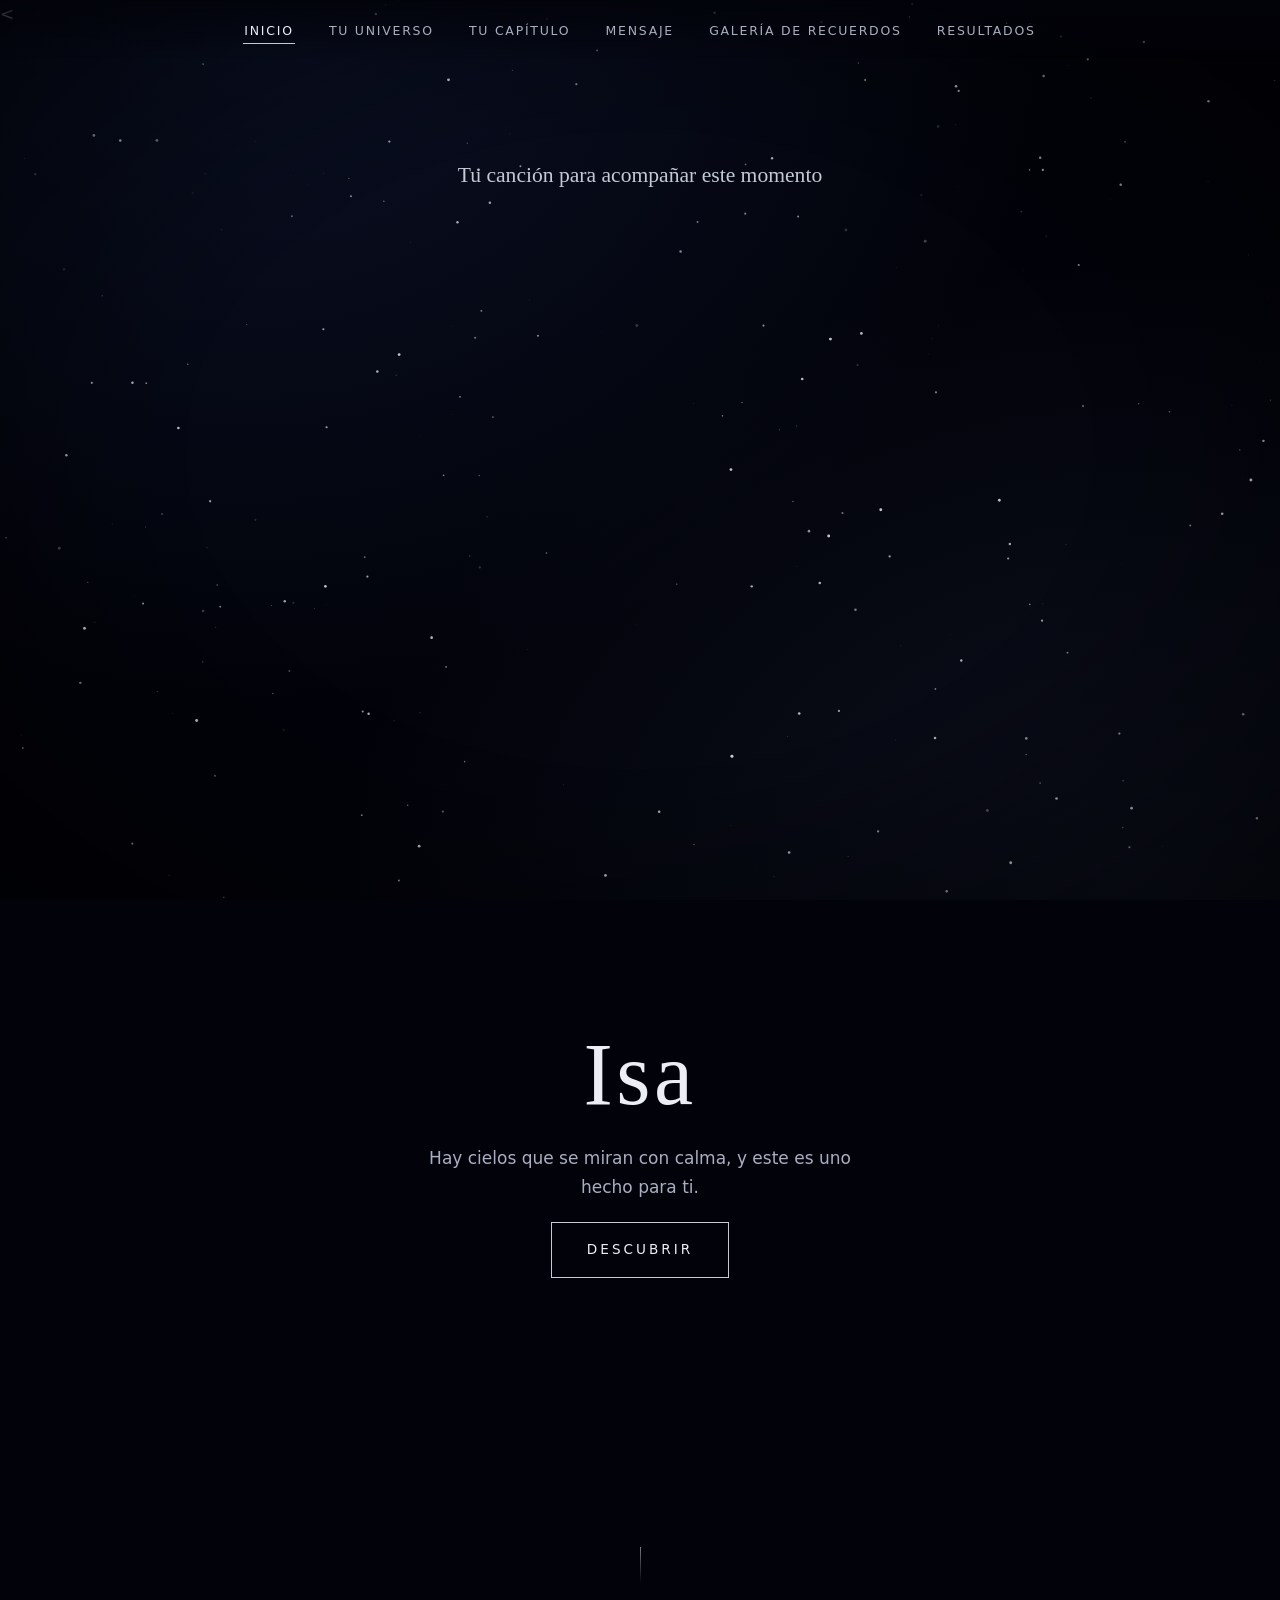
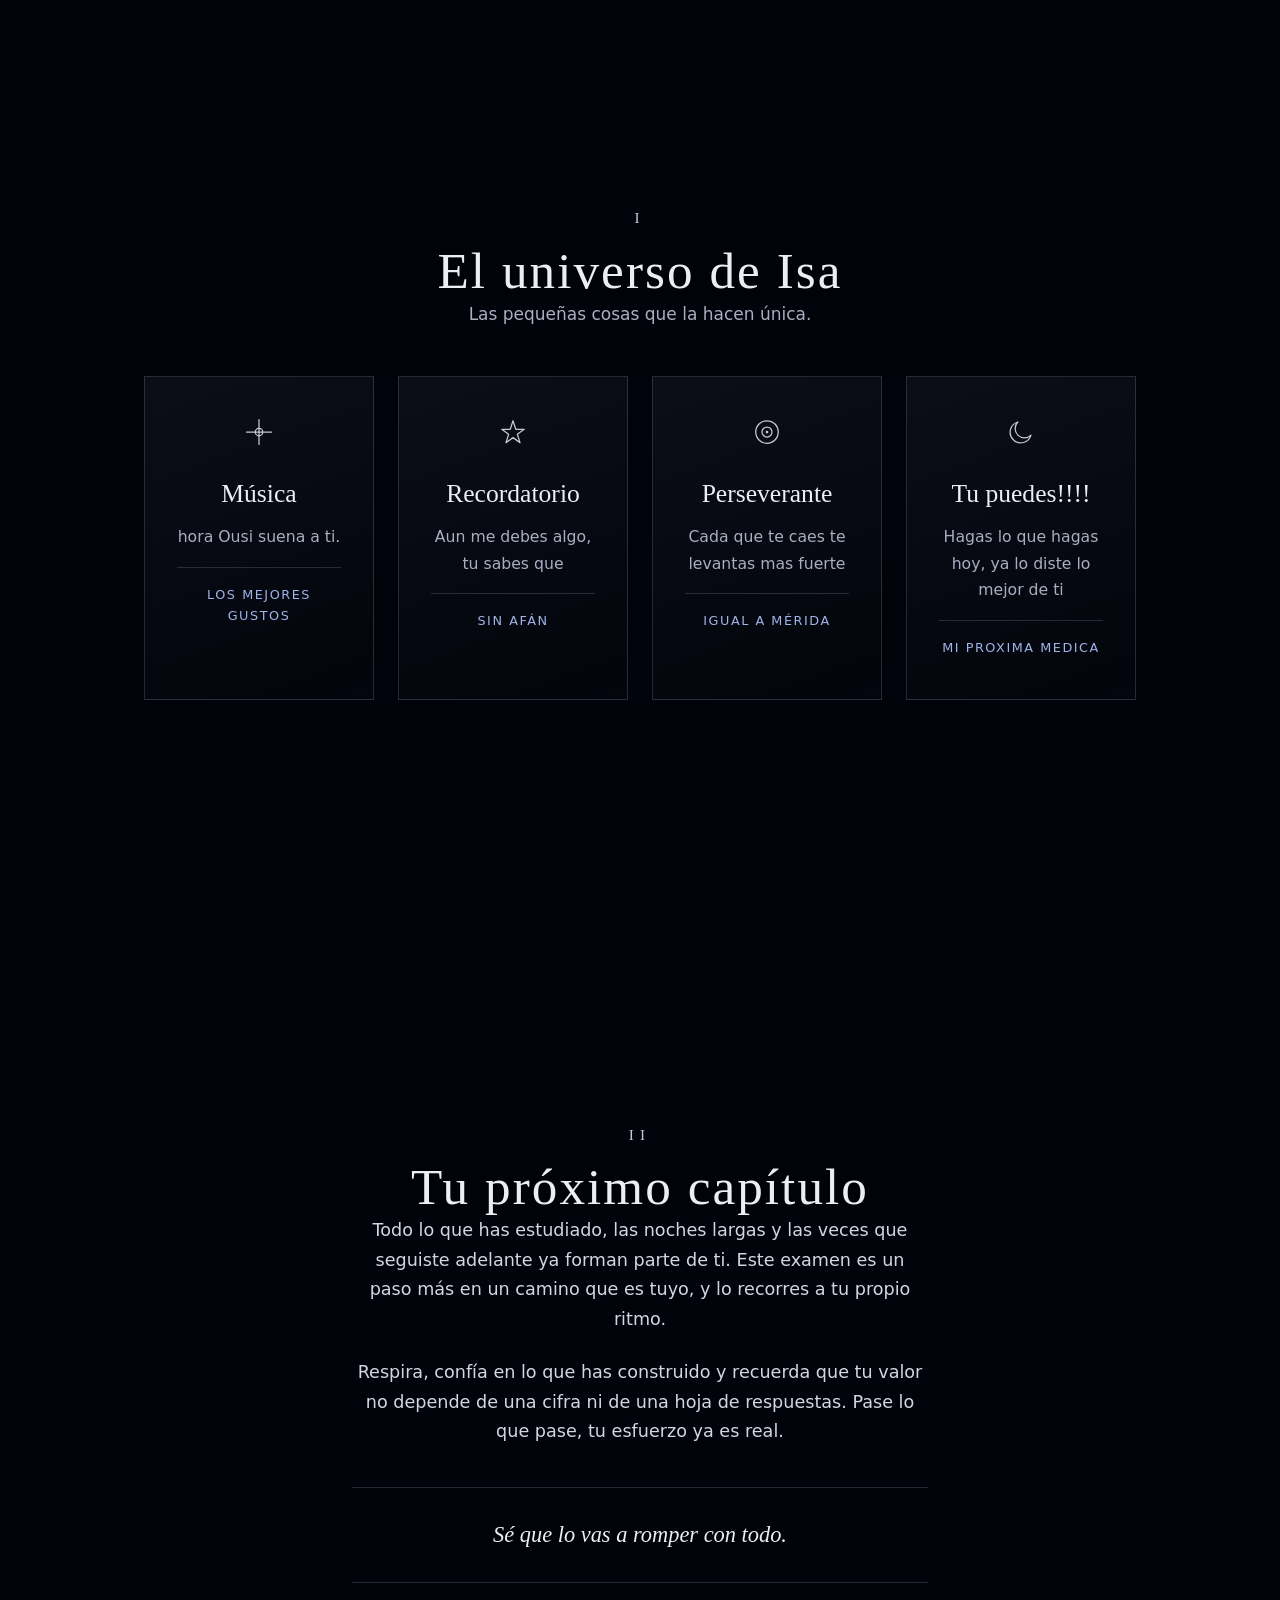
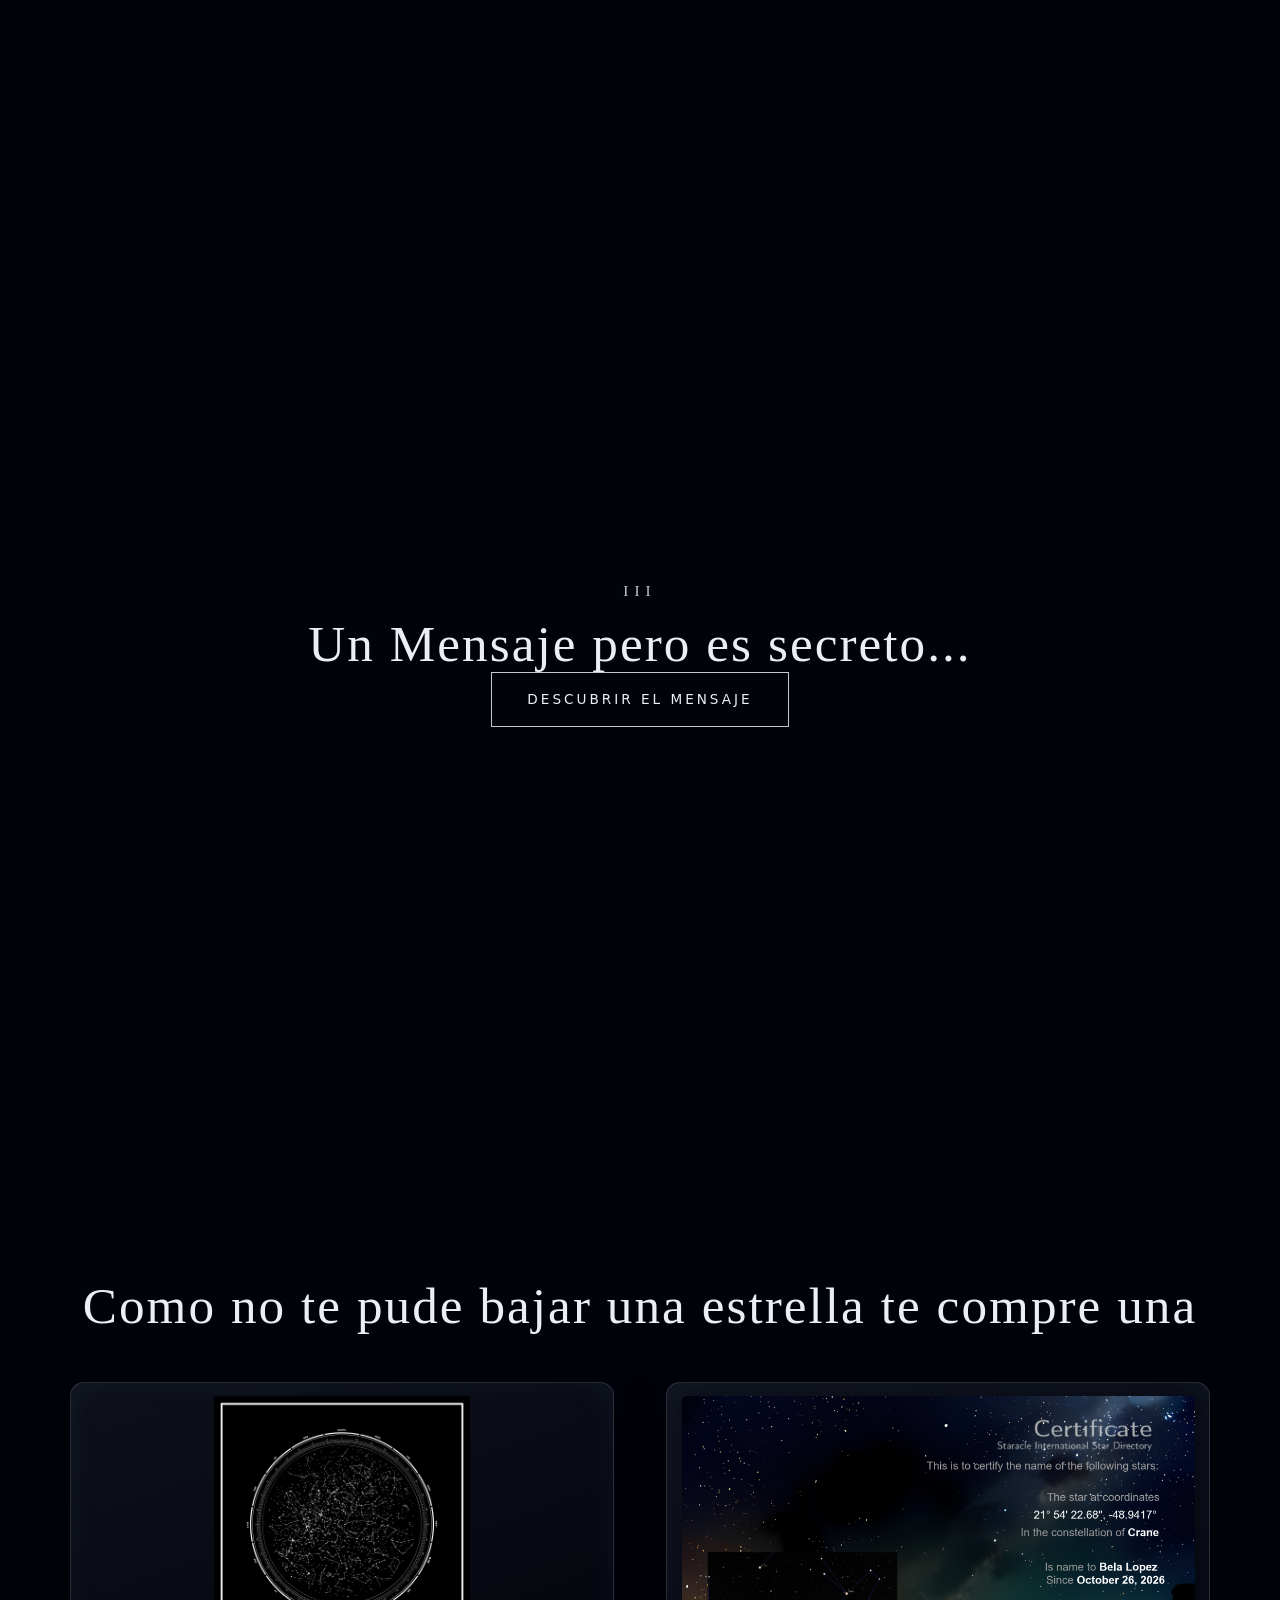
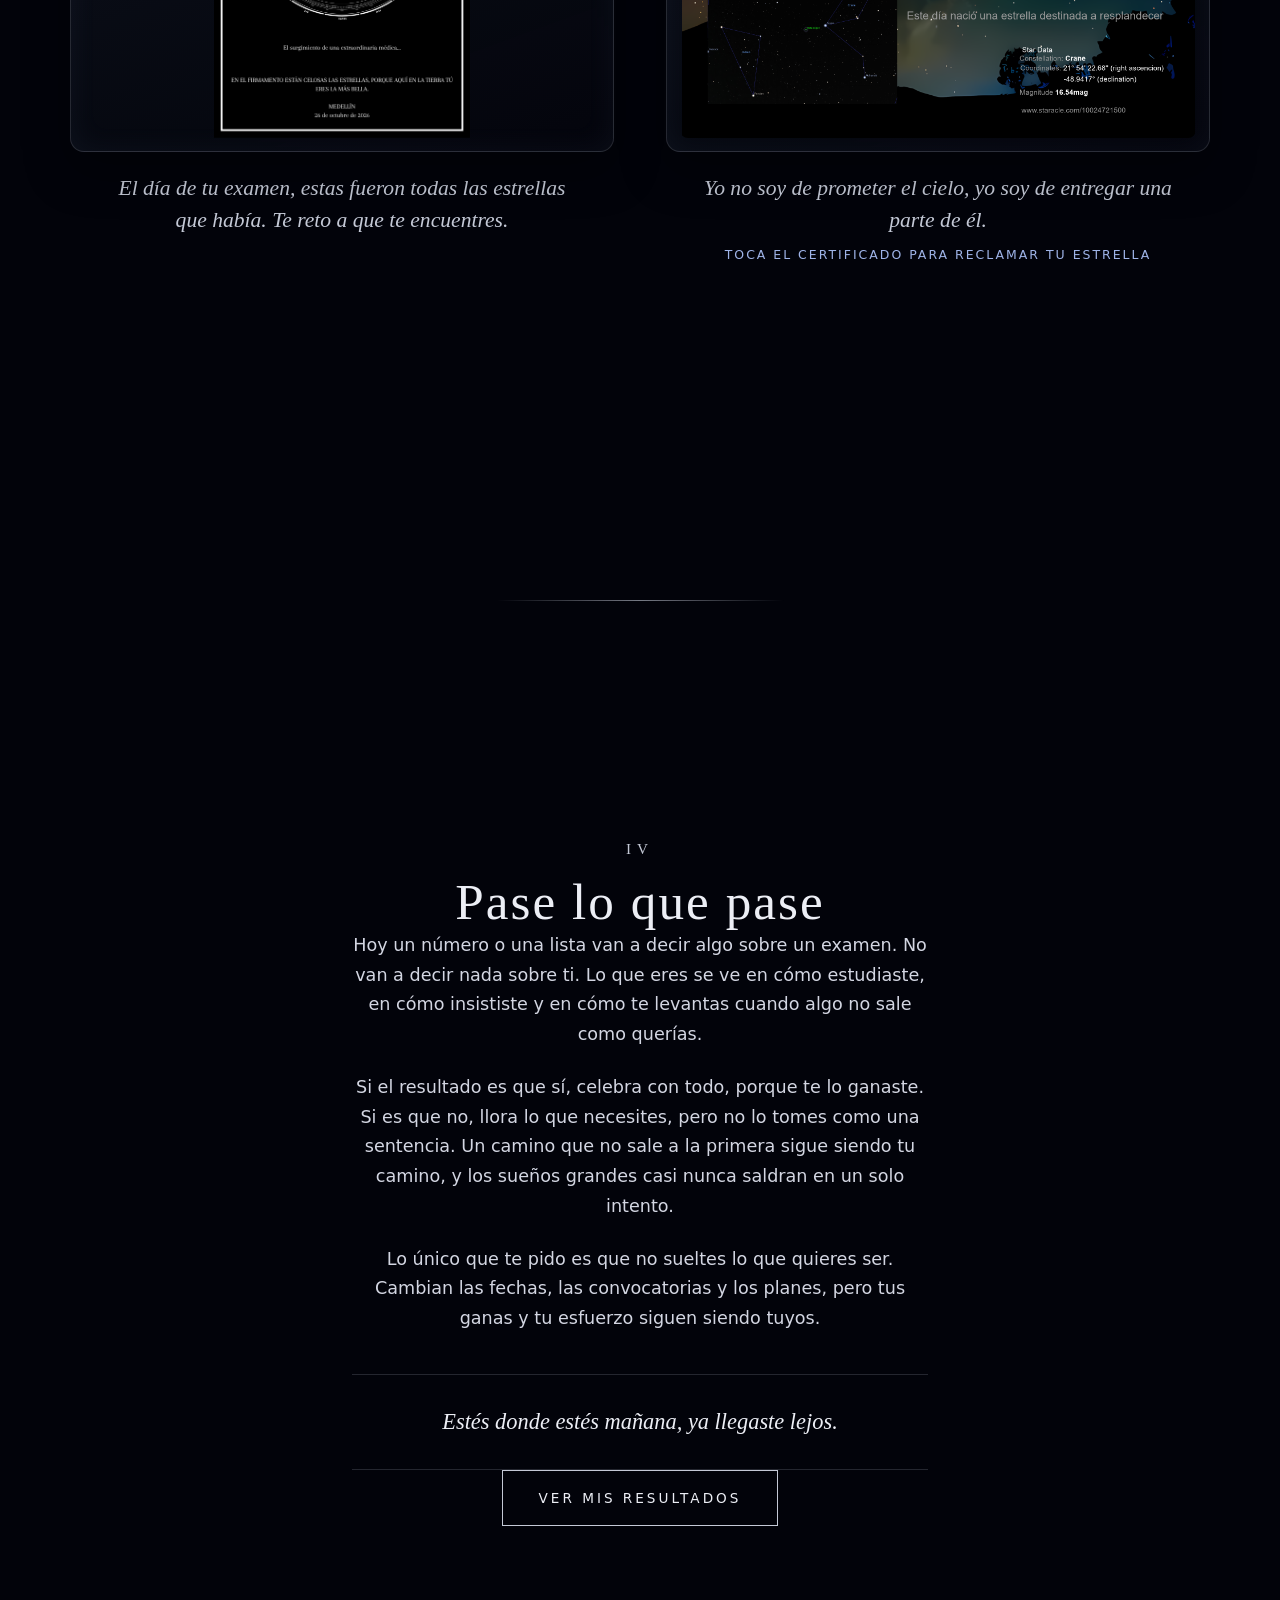
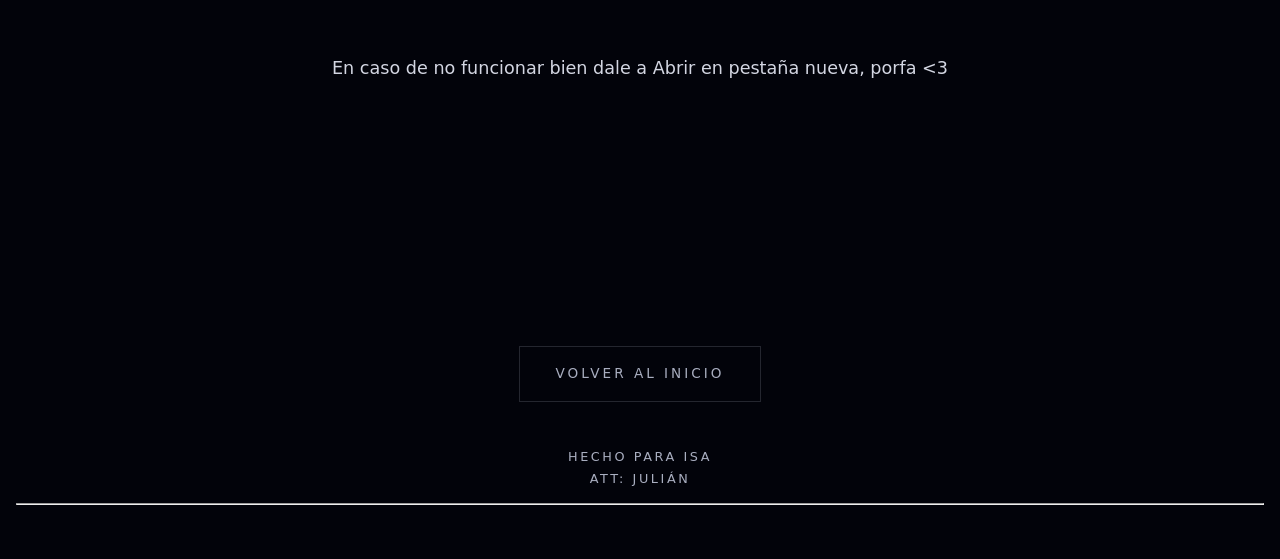
==== commit 856f17ed: "Clean up Spotify embed in index.html Removed duplicate iframe and unnecessary comment for Spotify tr" ====
--- a/Isa Web/index.html
+++ b/Isa Web/index.html
@@ -43,9 +43,7 @@
       <section id="cancion" class="section section--song" aria-labelledby="titulo-cancion">
         <div class="song reveal">
           <h2 id="titulo-cancion" class="song__title">Tu canción para acompañar este momento</h2>
-     <iframe data-testid="embed-iframe" style="border-radius:12px" src="https://open.spotify.com/embed/track/2EzRdhuoPyNJDlep7lnNf2?utm_source=generator&theme=0&si=e235c585d78c4327" width="100%" height="352" frameBorder="0" allowfullscreen="" allow="autoplay; clipboard-write; encrypted-media; fullscreen; picture-in-picture" loading="lazy"></iframe><iframe data-testid="embed-iframe" style="border-radius:12px" src="https://open.spotify.com/embed/track/2EzRdhuoPyNJDlep7lnNf2?utm_source=generator&theme=0&si=e235c585d78c4327" width="100%" height="352" frameBorder="0" allowfullscreen="" allow="autoplay; clipboard-write; encrypted-media; fullscreen; picture-in-picture" loading="lazy"></iframe>
-          <!-- Para cambiar: buscar la canción en Spotify, insertar pista y reemplazar la línea de arriba --->
-        </div>
+     <iframe data-testid="embed-iframe" style="border-radius:12px" src="https://open.spotify.com/embed/track/2EzRdhuoPyNJDlep7lnNf2?utm_source=generator&theme=0&si=e235c585d78c4327" width="100%" height="352" frameBorder="0" allowfullscreen="" allow="autoplay; clipboard-write; encrypted-media; fullscreen; picture-in-picture" loading="lazy"></iframe>
       </section>
 
       <!-- SECCIÓN 1: PORTADA --->
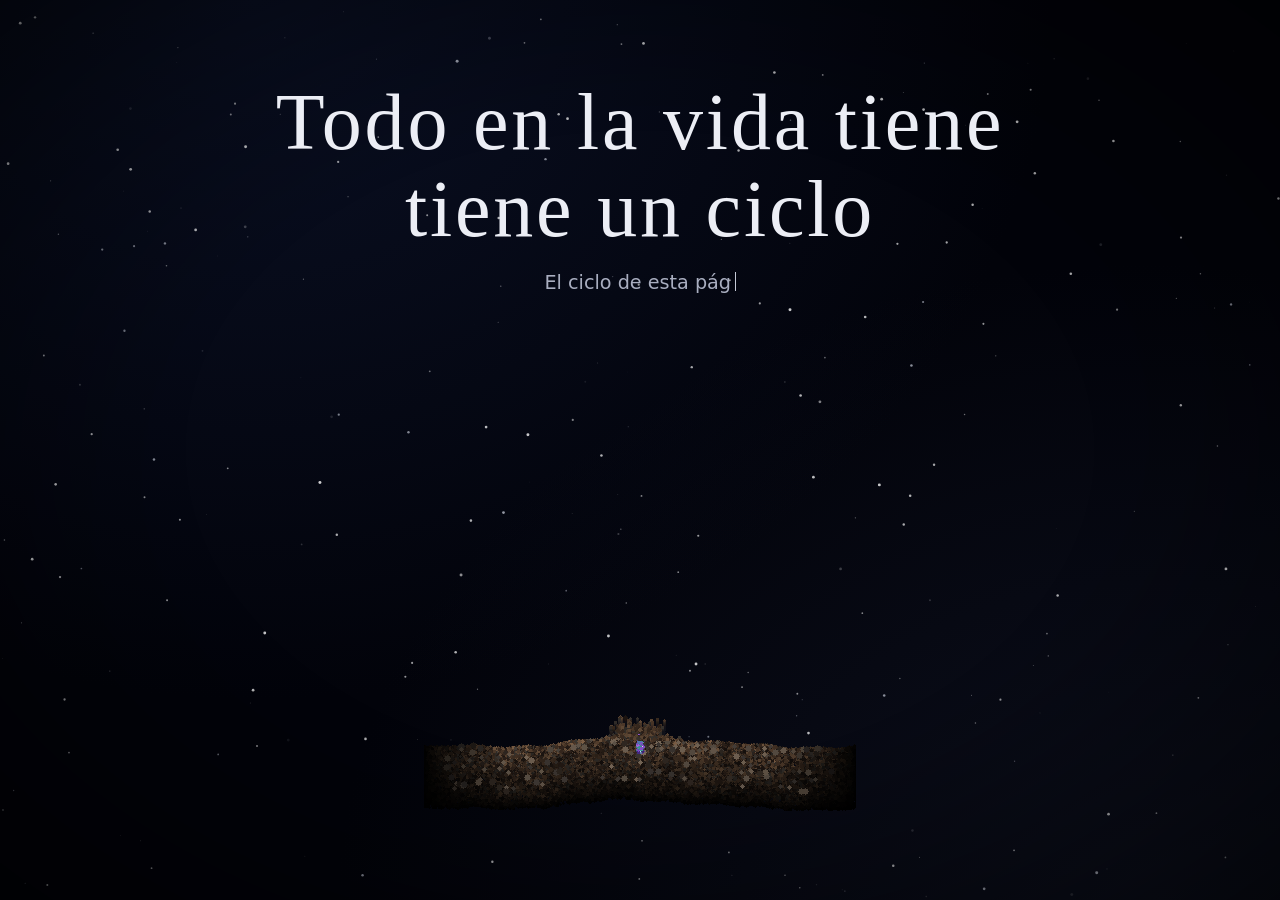
==== commit ee905c56: "Add files via upload" ====
--- a/Isa Web/index.html
+++ b/Isa Web/index.html
@@ -1,449 +1,35 @@
-<!DOCTYPE html>
-<html lang="es">
-<head>
-  <meta charset="UTF-8">
-  <meta name="viewport" content="width=device-width, initial-scale=1, viewport-fit=cover">
-  <meta name="theme-color" content="#03040a">
-  <title>Para Isa</title>
-  <meta name="description" content="Un pequeño detalle para Isa.">  
-  <link rel="preload" as="image" href="isa-artwork.png">
-  <link rel="stylesheet" href="styles.css">
-</head>
-<body class="is-loading">   
-  <canvas id="starfield" class="starfield" aria-hidden="true"></canvas>
-  <div class="vignette" aria-hidden="true"></div>
-
-  <<a class="skip-link" href="#universo">Saltar al contenido</a>
-
-  <nav class="site-nav" aria-label="Secciones">
-    <button type="button" class="nav-toggle" id="nav-toggle"
-            aria-expanded="false" aria-controls="nav-menu"
-            aria-label="Abrir menú de navegación">
-      <span class="nav-toggle__bar"></span>
-      <span class="nav-toggle__bar"></span>
-      <span class="nav-toggle__bar"></span>
-    </button>
-
-    <ul class="site-nav__menu" id="nav-menu">
-      <li><a href="#inicio">Inicio</a></li>
-      <li><a href="#universo">Tu universo</a></li>
-      <li><a href="#capitulo">Tu capítulo</a></li>
-      <li><a href="#final">Mensaje</a></li>
-      <li><a href="#galeria">Galería de Recuerdos</a></li>
-      <li><a href="#zona-resultados">Resultados</a></li>
-    </ul>
-  </nav>
-
-  <main>
-
-    <!-- INICIO = MÚSICA + PORTADA (mismo contenedor para igualar el espacio) --->
-    <div class="intro" id="inicio">
-
-      <!-- MÚSICA --->
-      <section id="cancion" class="section section--song" aria-labelledby="titulo-cancion">
-        <div class="song reveal">
-          <h2 id="titulo-cancion" class="song__title">Tu canción para acompañar este momento</h2>
-     <iframe data-testid="embed-iframe" style="border-radius:12px" src="https://open.spotify.com/embed/track/2EzRdhuoPyNJDlep7lnNf2?utm_source=generator&theme=0&si=e235c585d78c4327" width="100%" height="352" frameBorder="0" allowfullscreen="" allow="autoplay; clipboard-write; encrypted-media; fullscreen; picture-in-picture" loading="lazy"></iframe>
-      </section>
-
-      <!-- SECCIÓN 1: PORTADA --->
-      <section id="portada" class="section section--cover" aria-labelledby="titulo-portada">
-        <div class="cover__inner">
-          <h1 id="titulo-portada" class="title reveal" style="--delay:.15s">Isa</h1>
-          <p class="lead reveal" style="--delay:.3s">Hay cielos que se miran con calma, y este es uno hecho para ti.</p>
-          <button type="button" class="btn btn--primary reveal" style="--delay:.45s" data-scroll-to="#universo">Descubrir</button>
-        </div>
-        <span class="scroll-hint" aria-hidden="true"></span>
-      </section>
-
-    </div><!-- /intro 
-
-    <!-- SECCIÓN 2: EL UNIVERSO DE ISA (Las flash card con mensajitos) --->
-    <section id="universo" class="section" aria-labelledby="titulo-universo">
-      <header class="section__header reveal">
-        <p class="eyebrow">I</p>
-        <h2 id="titulo-universo" class="title title--section">El universo de Isa</h2>
-        <p class="lead">Las pequeñas cosas que la hacen única.</p>
-      </header>
-
-      <div class="cards">
-        <article class="card reveal">
-          <svg class="card__icon" viewBox="0 0 24 24" aria-hidden="true"><path d="M12 2v20M2 12h20" /><circle cx="12" cy="12" r="3"/></svg>
-          <h3 class="card__title">Música</h3>
-          <p class="card__text">hora Ousi suena a ti.</p>
-          <p class="card__ref">Los mejores gustos</p>
-        </article>
-        <article class="card reveal" style="--delay:.1s">
-          <svg class="card__icon" viewBox="0 0 24 24" aria-hidden="true"><path d="M12 3l2.2 6.8H21l-5.5 4 2.1 6.7L12 16.5 6.4 20.5l2.1-6.7L3 9.8h6.8z"/></svg>
-          <h3 class="card__title">Recordatorio</h3>
-          <p class="card__text">Aun me debes algo, tu sabes que </p>
-          <p class="card__ref">Sin afán</p>
-        </article>
-        <article class="card reveal" style="--delay:.2s">
-          <svg class="card__icon" viewBox="0 0 24 24" aria-hidden="true"><circle cx="12" cy="12" r="9"/><circle cx="12" cy="12" r="4"/><circle cx="12" cy="12" r=".6"/></svg>
-          <h3 class="card__title">Perseverante</h3>
-          <p class="card__text">Cada que te caes te levantas mas fuerte</p>
-          <p class="card__ref">Igual a Mérida</p>
-        </article>
-        <article class="card reveal" style="--delay:.3s">
-          <svg class="card__icon" viewBox="0 0 24 24" aria-hidden="true"><path d="M20 14.5A8.5 8.5 0 1 1 9.5 4a7 7 0 0 0 10.5 10.5z"/></svg>
-          <h3 class="card__title">Tu puedes!!!!</h3>
-          <p class="card__text">Hagas lo que hagas hoy, ya lo diste lo mejor de ti</p>
-          <p class="card__ref">Mi proxima medica</p>
-        </article>
-      </div>
-    </section>
-
-    <!-- SECCIÓN 3: TU PRÓXIMO CAPÍTULO (Mensajes motivacionales) --->
-    <section id="capitulo" class="section" aria-labelledby="titulo-capitulo">
-      <div class="chapter">
-        <p class="eyebrow reveal">II</p>
-        <h2 id="titulo-capitulo" class="title title--section reveal">Tu próximo capítulo</h2>
-        <p class="prose reveal">Todo lo que has estudiado, las noches largas y las veces que seguiste adelante ya forman parte de ti. Este examen es un paso más en un camino que es tuyo, y lo recorres a tu propio ritmo.</p>
-        <p class="prose reveal">Respira, confía en lo que has construido y recuerda que tu valor no depende de una cifra ni de una hoja de respuestas. Pase lo que pase, tu esfuerzo ya es real.</p>
-        <blockquote class="dedication reveal">
-          <p>Sé que lo vas a romper con todo.</p>
-        </blockquote>
-      </div>
-    </section>
-
-    <!-- SECCIÓN 4: MENSAJE FINAL (Parte secreta. SOLO AL FINAL) --->
-    <section id="final" class="section section--final" aria-labelledby="titulo-final">
-      <p class="eyebrow reveal">III</p>
-      <h2 id="titulo-final" class="title title--section reveal">Un Mensaje pero es secreto...</h2>
-
-      <button type="button" class="btn btn--primary reveal" id="reveal-btn" aria-expanded="false" aria-controls="final-message">Descubrir el mensaje</button>
-
-      <div id="final-message" class="final-message" role="region" aria-live="polite">
-        <div class="final-message__inner">
-          <svg class="constellation" viewBox="0 0 200 80" aria-hidden="true"> <!-- Animacion --->
-            <polyline points="10,60 50,30 95,45 140,15 190,35" />
-            <circle cx="10" cy="60" r="2.2"/><circle cx="50" cy="30" r="2.6"/><circle cx="95" cy="45" r="2"/><circle cx="140" cy="15" r="3"/><circle cx="190" cy="35" r="2.2"/>
-          </svg>
-          <p class="final-message__text">Confío en ti, hoy y siempre. Ve con calma: el cielo estará aquí cuando regreses.</p>
-          <p class="final-message__dedication">Siempre recuerda que Algun día seras mia...</p>
-
-          <!-- BOTÓN DEL CANDADO / PDF --->
-          <div class="secret-pdf">
-            <button type="button" class="btn btn--glass" id="open-lock">Este sí es el verdadero secreto</button>
-          </div>
-        </div>
-      </div>
-    </section>
-
-    <!-- CANDADO DE CORAZÓN --->
-<dialog
-  class="results-modal lock-modal"
-  id="lock-modal"
-  aria-labelledby="lock-title"
->
-  <div class="results-modal__bar lock-header">
-    <p class="lock-title" id="lock-title">
-      El día de nuestra primera conversación
-      <span>(WhatsApp)</span>
-    </p>
-
-    <button
-      class="btn btn--ghost"
-      type="button"
-      id="lock-close"
-    >
-      Cerrar
-    </button>
-  </div>
-
-  <form class="lock-body" id="heart-lock-form" novalidate>
-    <div class="lock-stage" id="lock-stage">
-
-      <!-- Grillete: sus extremos quedan detrás del corazón --->
-      <svg
-        class="lock-shackle"
-        viewBox="0 -60 200 250"
-        aria-hidden="true"
-      >
-        <defs>
-          <linearGradient
-            id="shackleGrad"
-            x1="0" y1="0"
-            x2="1" y2="1"
-          >
-            <stop offset="0" stop-color="#ffffff"/>
-            <stop offset=".5" stop-color="#c4c9d6"/>
-            <stop offset="1" stop-color="#8e96ad"/>
-          </linearGradient>
-        </defs>
-
-     <g class="lock-shackle-motion">
-  <path
-    fill="none"
-    stroke="url(#shackleGrad)"
-    stroke-width="9"
-    stroke-linecap="round"
-    d="M72 14 V-8 a28 28 0 0 1 56 0 V14"
-  />
-
-  <path
-    fill="none"
-    stroke="#ffffff"
-    stroke-opacity=".55"
-    stroke-width="2"
-    stroke-linecap="round"
-    d="M76 9 V-8 a24 24 0 0 1 24 -24"
-  />
-</g>
-
-      <div class="heart-glass"></div>
-
-      <svg
-        class="heart-outline"
-        viewBox="0 0 200 170"
-        aria-hidden="true"
-      >
-        <defs>
-          <linearGradient
-            id="heartRim"
-            x1="0" y1="0"
-            x2="1" y2="1"
-          >
-            <stop offset="0" stop-color="#fff" stop-opacity=".95"/>
-            <stop offset=".45" stop-color="#fff" stop-opacity=".15"/>
-            <stop offset=".6" stop-color="#9fb4e8" stop-opacity=".2"/>
-            <stop offset="1" stop-color="#fff" stop-opacity=".7"/>
-          </linearGradient>
-        </defs>
-
-        <path
-          d="M100 164 C40 118 6 88 6 56 C6 28 28 8 54 8 C74 8 91 19 100 36 C109 19 126 8 146 8 C172 8 194 28 194 56 C194 88 160 118 100 164Z"
-          fill="none"
-          stroke="url(#heartRim)"
-          stroke-width="1.8"
-        />
-
-        <path
-          d="M20 50 C20 32 34 20 52 19"
-          fill="none"
-          stroke="#fff"
-          stroke-opacity=".7"
-          stroke-width="3"
-          stroke-linecap="round"
-        />
-
-        <path
-          d="M160 100 C148 116 132 130 112 148"
-          fill="none"
-          stroke="#fff"
-          stroke-opacity=".3"
-          stroke-width="2"
-          stroke-linecap="round"
-        />
-      </svg>
-
-      <!-- Casillas de la clave dentro del corazón --->
-      <div
-        class="heart-code"
-        id="heart-code"
-        role="group"
-        aria-label="Clave de cuatro dígitos"
-      >
-        <input
-          type="text"
-          inputmode="numeric"
-          maxlength="1"
-          pattern="[0-9]"
-          aria-label="Primer dígito"
-          autocomplete="off"
-        >
-        <input
-          type="text"
-          inputmode="numeric"
-          maxlength="1"
-          pattern="[0-9]"
-          aria-label="Segundo dígito"
-          autocomplete="off"
-        >
-        <input
-          type="text"
-          inputmode="numeric"
-          maxlength="1"
-          pattern="[0-9]"
-          aria-label="Tercer dígito"
-          autocomplete="off"
-        >
-        <input
-          type="text"
-          inputmode="numeric"
-          maxlength="1"
-          pattern="[0-9]"
-          aria-label="Cuarto dígito"
-          autocomplete="off"
-        >
-      </div>
-    </div>
-
-    <p
-      class="lock-status"
-      id="lock-status"
-      role="status"
-      aria-live="polite"
-    >
-      Escribe la clave para descubrir el secreto.
-    </p>
-
-    <button
-      class="btn btn--glass"
-      type="submit"
-      id="heart-download-button"
-    >
-      Descargar PDF
-    </button>
-
-   <!-- Colocar PDfs --->
-
-    <a
-      id="lock-download"
-      href="cincuenta-sombras-de-grey.pdf"
-      download="cincuenta-sombras-de-grey.pdf"
-      hidden
-    ></a>
-  </form>
-</dialog>
-
-    <!-- SECCIÓN 5: GALERÍA DE RECUERDOS --->
-    <section id="galeria" class="section section--galeria" aria-labelledby="titulo-galeria">
-      <p class="eyebrow reveal">IV</p>
-      <h2 id="titulo-galeria" class="title title--section reveal">
-        Como no te pude bajar una estrella te compre una
-      </h2>
-
-      <div class="galeria-recuerdos reveal">
-
-        <!-- Mapa estelar, Medellín 26 de Octubre de 2026 --->
-        <figure class="recuerdo recuerdo--mapa">
-          <div class="recuerdo__marco">
-            <img
-              class="recuerdo__img recuerdo__img--mapa"
-              src="isa-artwork.png"
-              width="2060"
-              height="1442"
-              alt="Mapa estelar para Isa: el cielo de Medellín el 26 de octubre de 2026"
-              decoding="async"
-            >
-          </div>
-
-          <figcaption class="recuerdo__texto">
-            El día de tu examen, estas fueron todas las estrellas que había.
-            Te reto a que te encuentres.
-          </figcaption>
-        </figure>
-
-        <!-- Certificado Estelar (Bela Lopez) --->
-        <figure class="recuerdo recuerdo--certificado">
-          <a
-            class="recuerdo__enlace"
-            href="https://www.staracle.com/createAccount/claimYourStar.php"
-            target="_blank"
-            rel="noopener noreferrer"
-            aria-label="Abrir el certificado estelar en Staracle"
-          >
-            <div class="recuerdo__marco">
-              <img
-                class="recuerdo__img recuerdo__img--certificado"
-                src="Certificado Estelar.png"
-                width="1800"
-                height="1200"
-                alt="Certificado Estelar para Bela Lopez. Toca para abrirlo en Staracle"
-                decoding="async"
-              >
-            </div>
-          </a>
-
-          <figcaption class="recuerdo__texto">
-            Yo no soy de prometer el cielo,
-            yo soy de entregar una parte de él.
-            <span class="recuerdo__accion">Toca el certificado para reclamar tu estrella</span>
-          </figcaption>
-        </figure>
-
-      </div><!-- /galeria-recuerdos--->
-    </section>
-
-    <!-- SECCIÓN 6: RESULTADOS --->
-
-    <!-- Temporizador, Ni siquiera mirar (no mover por nada en este mundo) --->
-
-    <div id="zona-resultados" class="section">
-
-      <div class="countdown reveal" id="countdown" role="timer" aria-live="off">
-        <p class="eyebrow">V</p>
-        <h2 class="title title--section">Aún no es tiempo...</h2>
-        <p class="prose">Esta parte se abre el 11 de noviembre a las 12:00 a. m.</p>
-        <div class="countdown__grid">
-          <div><span id="cd-d">--</span><small>días</small></div>
-          <div><span id="cd-h">--</span><small>horas</small></div>
-          <div><span id="cd-m">--</span><small>min</small></div>
-          <div><span id="cd-s">--</span><small>seg</small></div>
-        </div>
-      </div>
-
-      <div id="bloque-resultados" hidden>
-
-        <!-- Carta --->
-        <section id="resultados" class="section" aria-labelledby="titulo-resultados">
-          <div class="chapter">
-            <p class="eyebrow reveal">IV</p>
-            <h2 id="titulo-resultados" class="title title--section reveal">Pase lo que pase</h2>
-
-            <p class="prose reveal">Hoy un número o una lista van a decir algo sobre un examen. No van a decir nada sobre ti. Lo que eres se ve en cómo estudiaste, en cómo insististe y en cómo te levantas cuando algo no sale como querías.</p>
-            <p class="prose reveal">Si el resultado es que sí, celebra con todo, porque te lo ganaste. Si es que no, llora lo que necesites, pero no lo tomes como una sentencia. Un camino que no sale a la primera sigue siendo tu camino, y los sueños grandes casi nunca saldran en un solo intento.</p>
-            <p class="prose reveal">Lo único que te pido es que no sueltes lo que quieres ser. Cambian las fechas, las convocatorias y los planes, pero tus ganas y tu esfuerzo siguen siendo tuyos.</p>
-
-            <blockquote class="dedication reveal">
-              <p>Estés donde estés mañana, ya llegaste lejos.</p>
-            </blockquote>
-
-            <!-- BOTON, No mover ni por el HPTA --->
-
-            <button class="btn reveal" type="button" id="open-results">Ver mis resultados</button>
-
-            <dialog class="results-modal" id="results-modal" aria-label="Resultados de admisión UdeA">
-              <div class="results-modal__bar">
-                <a class="btn btn--ghost" href="https://resultados.udea.edu.co/" target="_blank" rel="noopener noreferrer">Abrir en pestaña nueva</a>
-                <button class="btn btn--ghost" type="button" id="close-results">Cerrar</button>
-              </div>
-              <iframe id="results-frame" title="Resultados de admisión UdeA" referrerpolicy="no-referrer"></iframe>
-            </dialog>
-          </div>
-        </section>
-
-        <div style="display: flex; justify-content: center;">
-          <p class="prose reveal">En caso de no funcionar bien dale a Abrir en pestaña nueva, porfa &lt;3 </p>
-        </div>
-
-      </div><!-- /bloque-resultados --->
-    </div><!-- /zona-resultados --->
-
-    <!-- BOTON FINAL --->
-    <div class="volver-inicio">
-      <button
-        type="button"
-        class="btn btn--ghost btn--centrado reveal"
-        data-scroll-to="#inicio"
-      >
-        Volver al inicio
-      </button>
-    </div>
-
-  </main>
-
-  <!-- Footer -->
-  <footer class="site-footer">
-    <p>Hecho para Isa <br> ATT: Julián </p>
-    <hr>
-  </footer>
-
-    </div>
-  </dialog>
-
-  <script src="script.js"></script>
-</body>
-</html>
+<!DOCTYPE html>
+<html lang="es">
+<head>
+  <meta charset="UTF-8">
+  <meta name="viewport" content="width=device-width, initial-scale=1.0, viewport-fit=cover">
+  <meta name="theme-color" content="#02030a">
+  <title>Todo en la vida tiene tiene un ciclo</title>
+  <meta name="description" content="Todo en la vida tiene tiene un ciclo.">
+  <link rel="stylesheet" href="style.css">
+</head>
+<body>
+  <canvas id="starfield" class="starfield" aria-hidden="true"></canvas>
+  <div class="vignette" aria-hidden="true"></div>
+
+  <main class="page">
+    <header class="intro">
+      <h1 class="intro__title" id="intro-title">Todo en la vida tiene tiene un ciclo</h1>
+      <p class="intro__subtitle" id="intro-subtitle" aria-label="El ciclo de esta página terminó, pero el nuestro apenas empieza">El ciclo de esta página terminó, pero el nuestro apenas empieza</p>
+      <div class="intro__action">
+        <a
+          class="btn intro__cta"
+          id="intro-cta"
+          href="https://isa-universe.juliangiraldoarcila.workers.dev/"
+        >Tu nuevo universo</a>
+      </div>
+    </header>
+
+    <div class="flower-stage">
+      <canvas id="flower" aria-label="Animacion de una flor que crece y completa su ciclo"></canvas>
+    </div>
+  </main>
+
+  <script type="module" src="main.js"></script>
+</body>
+</html>
--- a/Isa Web/style.css
+++ b/Isa Web/style.css
@@ -0,0 +1,223 @@
+:root {
+  --bg: #02030a;
+  --night: #0a1024;
+  --text: #eceef5;
+  --muted: #a9aec0;
+  --silver: #c4c9d6;
+  --line: rgba(196, 201, 214, .18);
+  --accent: #9fb4e8;
+  --serif: "Cormorant Garamond", "Playfair Display", Georgia, "Times New Roman", serif;
+  --sans: system-ui, -apple-system, "Segoe UI", Roboto, Helvetica, Arial, sans-serif;
+  --ease: cubic-bezier(.22, .61, .36, 1);
+}
+
+*, *::before, *::after { box-sizing: border-box; }
+
+html {
+  min-height: 100%;
+  background: var(--bg);
+  -webkit-text-size-adjust: 100%;
+}
+
+body {
+  min-height: 100vh;
+  min-height: 100svh;
+  margin: 0;
+  overflow-x: hidden;
+  background:
+    radial-gradient(ellipse at 20% 0%, var(--night) 0%, transparent 55%),
+    radial-gradient(ellipse at 90% 100%, #0c0f1c 0%, transparent 50%),
+    var(--bg);
+  background-attachment: fixed;
+  color: var(--text);
+  font-family: var(--sans);
+  font-size: 1.0625rem;
+  line-height: 1.7;
+}
+
+.starfield,
+.vignette {
+  position: fixed;
+  inset: 0;
+  width: 100%;
+  height: 100%;
+  pointer-events: none;
+}
+
+.starfield {
+  z-index: 0;
+  opacity: 0;
+  transition: opacity 2.5s var(--ease);
+}
+
+body.is-ready .starfield { opacity: 1; }
+
+.vignette {
+  z-index: 0;
+  background: radial-gradient(ellipse at center, transparent 50%, rgba(0, 0, 0, .55) 100%);
+}
+
+.page {
+  position: relative;
+  z-index: 1;
+  display: flex;
+  min-height: 100vh;
+  min-height: 100svh;
+  flex-direction: column;
+  align-items: center;
+  justify-content: center;
+  gap: clamp(1.5rem, 4vh, 3rem);
+  padding: clamp(2.5rem, 5vh, 3.5rem) 1rem 2rem;
+  text-align: center;
+}
+
+.intro {
+  display: flex;
+  width: min(100%, 56rem);
+  flex-direction: column;
+  align-items: center;
+  gap: clamp(.55rem, 1.7vh, 1rem);
+}
+
+.intro__title {
+  margin: 0;
+  color: var(--text);
+  font-family: var(--serif);
+  font-size: clamp(2.35rem, 7vw, 5rem);
+  font-weight: 400;
+  letter-spacing: .035em;
+  line-height: 1.08;
+}
+
+.intro__subtitle {
+  max-width: 39rem;
+  margin: 0;
+  color: var(--muted);
+  font-size: clamp(.98rem, 2.6vw, 1.2rem);
+  line-height: 1.65;
+}
+
+.intro__subtitle.is-typing::after {
+  display: inline-block;
+  height: 1em;
+  margin-left: .18em;
+  border-right: 1px solid var(--silver);
+  content: "";
+  vertical-align: -.1em;
+  animation: caret-blink .8s step-end infinite;
+}
+
+.intro__action {
+  display: flex;
+  min-height: 3.2rem;
+  align-items: center;
+  justify-content: center;
+}
+
+.btn {
+  display: inline-flex;
+  min-height: 48px;
+  align-items: center;
+  justify-content: center;
+  padding: .8rem 1.8rem;
+  border: 1px solid var(--silver);
+  background: transparent;
+  color: var(--text);
+  font: inherit;
+  font-size: .78rem;
+  letter-spacing: .18em;
+  text-align: center;
+  text-decoration: none;
+  text-transform: uppercase;
+  cursor: pointer;
+  transition:
+    background .5s var(--ease),
+    color .5s var(--ease),
+    border-color .5s var(--ease),
+    opacity .6s var(--ease),
+    transform .6s var(--ease);
+}
+
+.btn:hover {
+  background: var(--text);
+  color: var(--bg);
+}
+
+.btn:focus-visible {
+  outline: 2px solid var(--accent);
+  outline-offset: 4px;
+}
+
+.flower-stage {
+  display: flex;
+  width: 100%;
+  justify-content: center;
+}
+
+#flower {
+  display: block;
+  width: min(82vw, 48svh, 38.75rem);
+  height: min(82vw, 48svh, 38.75rem);
+}
+
+.js .intro__title {
+  opacity: 0;
+  filter: blur(12px);
+  transform: translateY(24px) scale(.98);
+  animation: integrate 1.65s var(--ease) .12s forwards;
+}
+
+.js .intro__cta {
+  visibility: hidden;
+  opacity: 0;
+  pointer-events: none;
+  transform: translateY(10px);
+}
+
+.js .intro__cta.is-visible {
+  visibility: visible;
+  opacity: 1;
+  pointer-events: auto;
+  transform: none;
+  transition:
+    background .5s var(--ease),
+    color .5s var(--ease),
+    border-color .5s var(--ease),
+    opacity .8s var(--ease),
+    transform .8s var(--ease);
+}
+
+@keyframes integrate {
+  to {
+    opacity: 1;
+    filter: blur(0);
+    transform: none;
+  }
+}
+
+@keyframes caret-blink {
+  50% { opacity: 0; }
+}
+
+@media (max-width: 30rem) {
+  .page { gap: 1.25rem; }
+  .intro__title { font-size: clamp(2.1rem, 9vw, 3rem); }
+  .btn { padding-inline: 1.3rem; }
+}
+
+@media (prefers-reduced-motion: reduce) {
+  .starfield { transition: none; }
+  .intro__subtitle.is-typing::after { animation: none; }
+  .js .intro__title {
+    opacity: 1;
+    filter: none;
+    transform: none;
+    animation: none;
+  }
+  .js .intro__cta,
+  .js .intro__cta.is-visible {
+    transition-duration: .01ms;
+  }
+}
+
+[hidden] { display: none !important; }
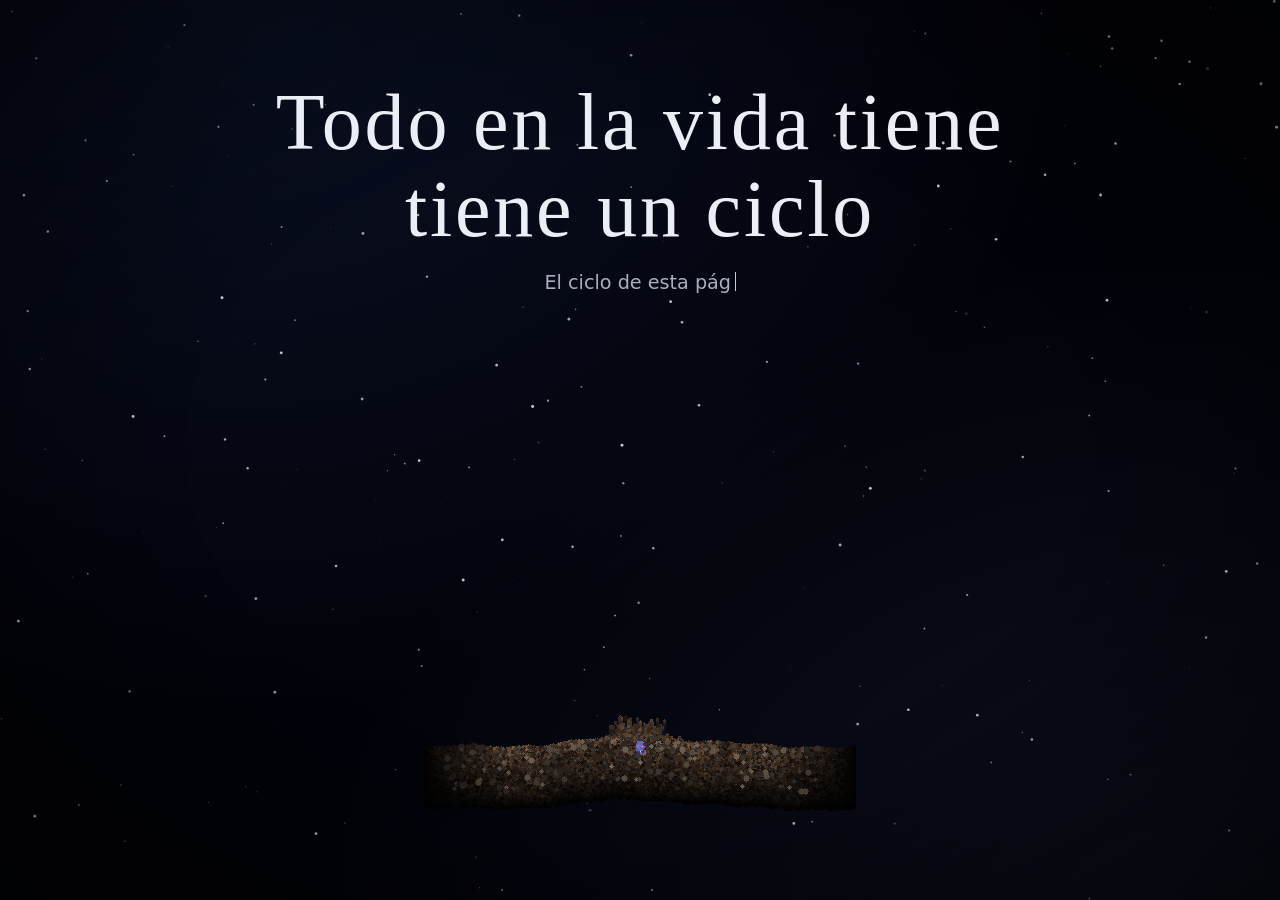
==== commit ba45d65c: "Fix URL in intro action link Updated the link in the intro action to point to the new URL." ====
--- a/Isa Web/index.html
+++ b/Isa Web/index.html
@@ -20,7 +20,7 @@
         <a
           class="btn intro__cta"
           id="intro-cta"
-          href="https://isa-universe.juliangiraldoarcila.workers.dev/"
+          href="https://isa-universe.pages.dev/"
         >Tu nuevo universo</a>
       </div>
     </header>
